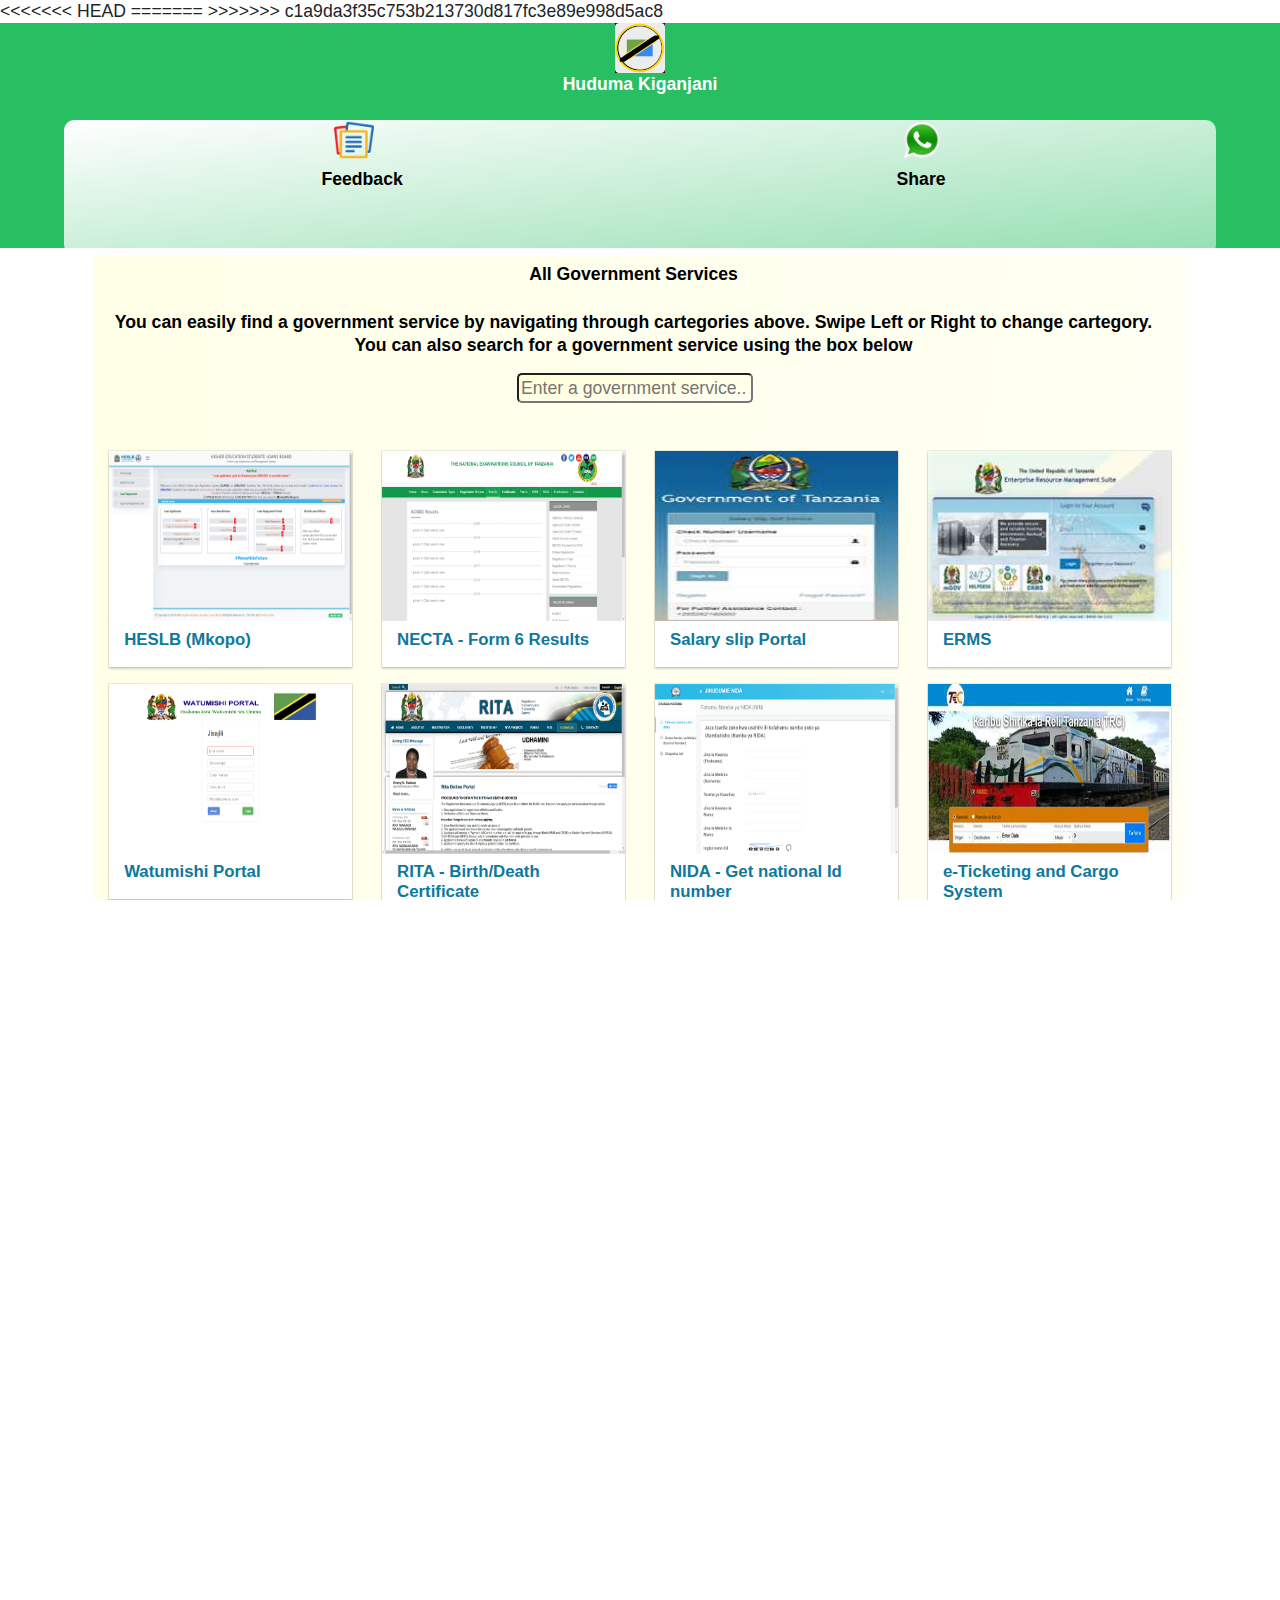
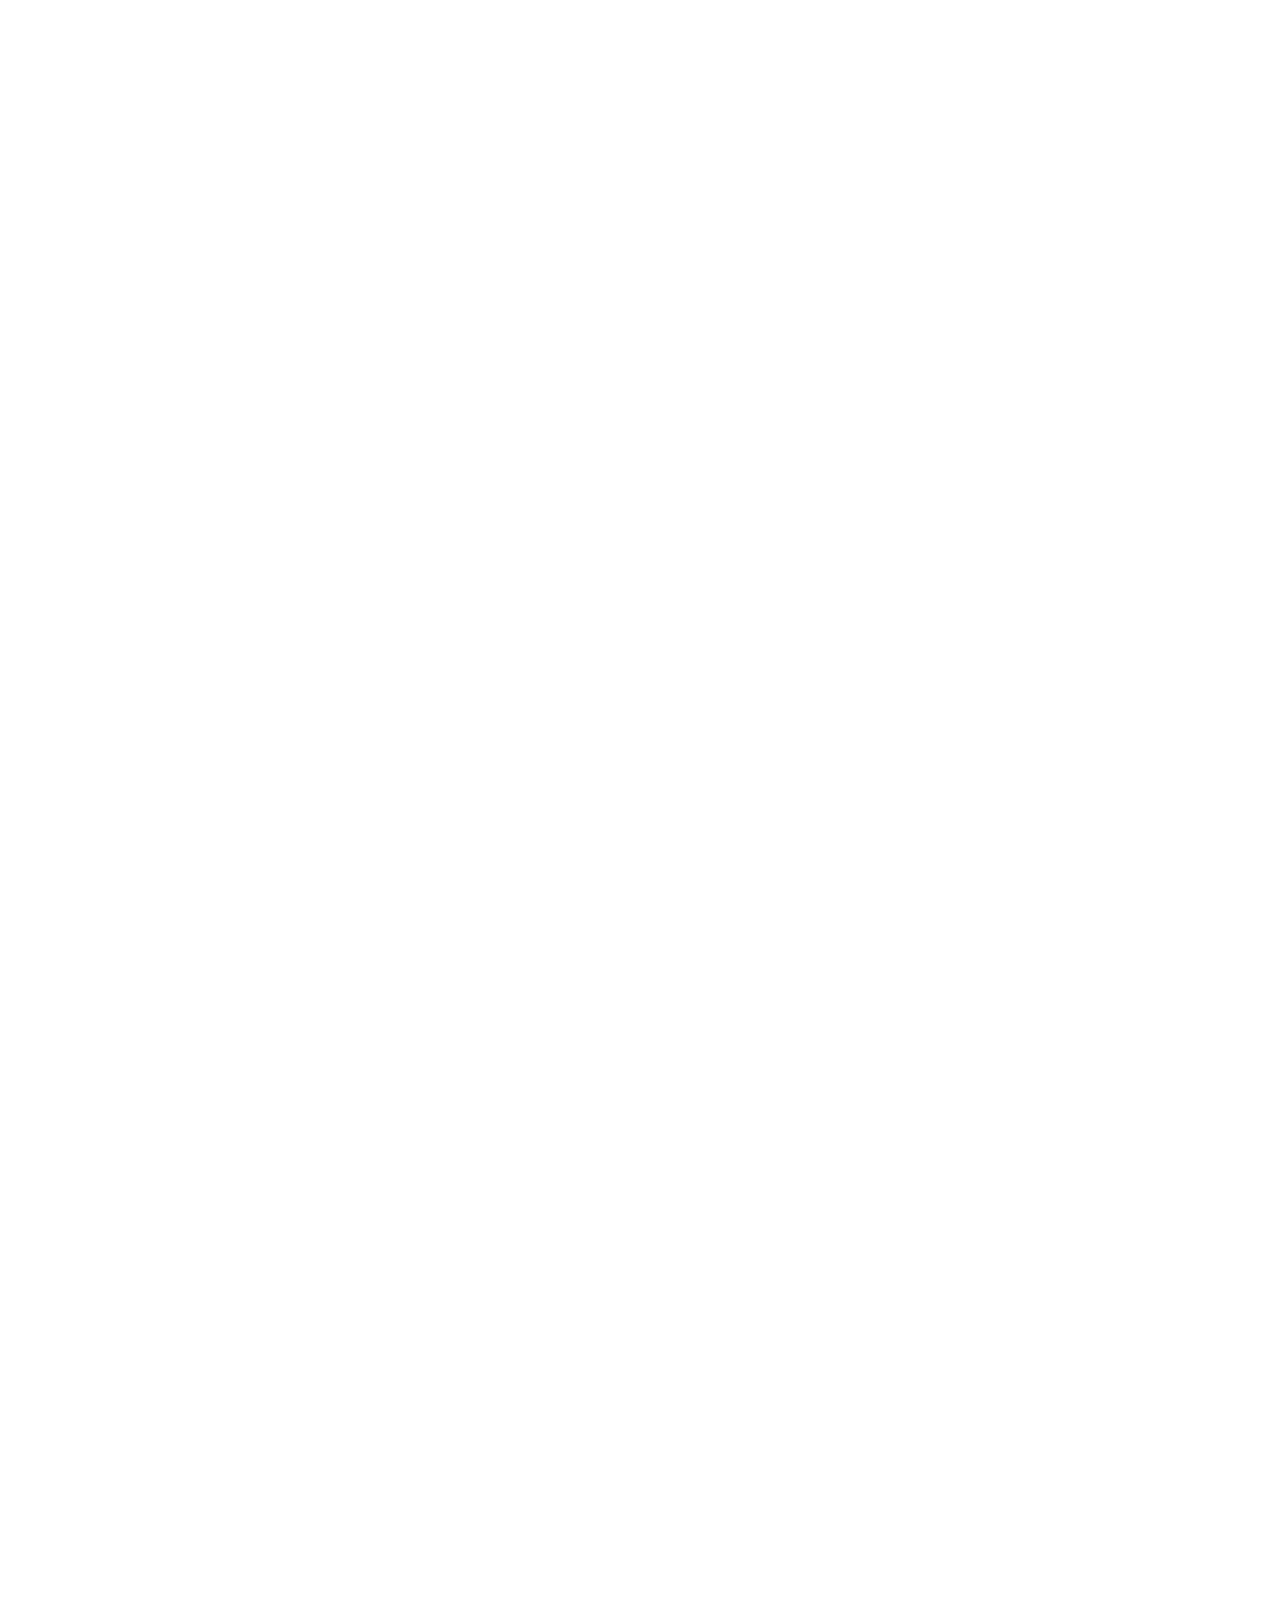
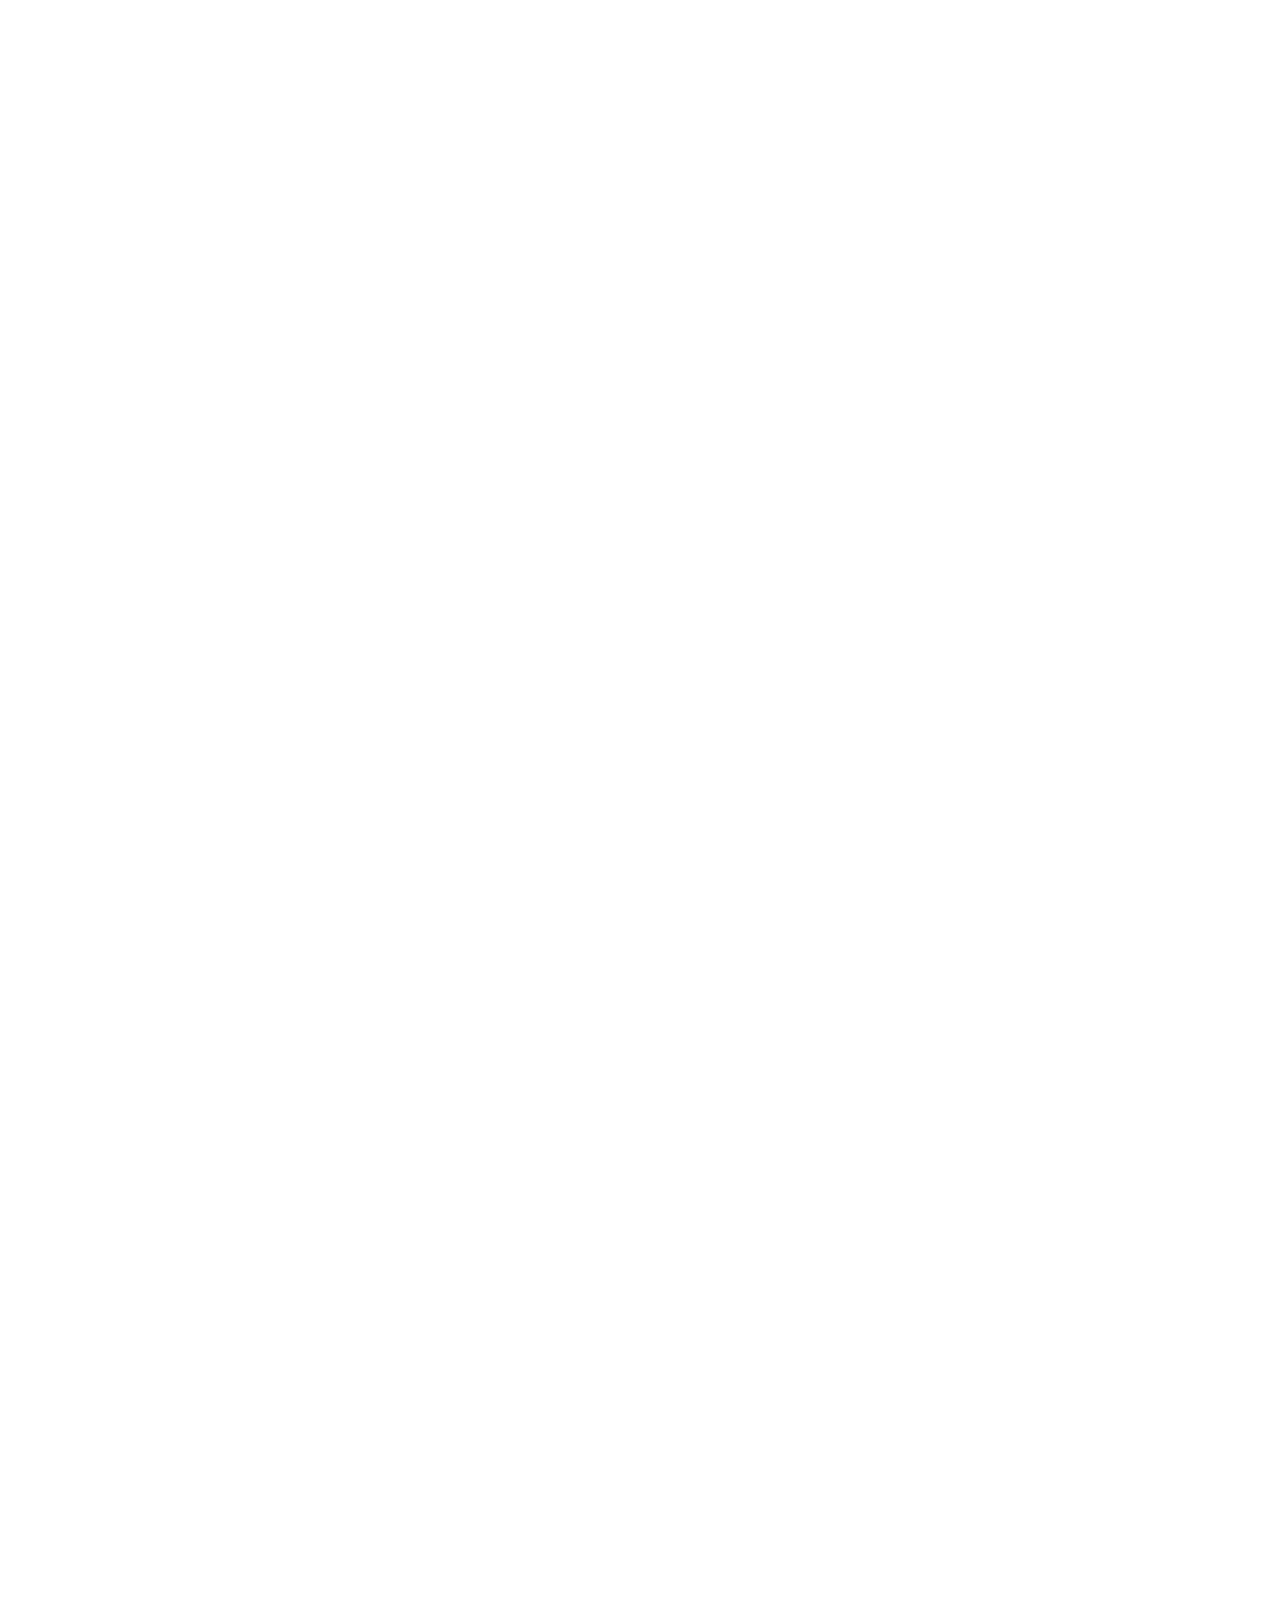
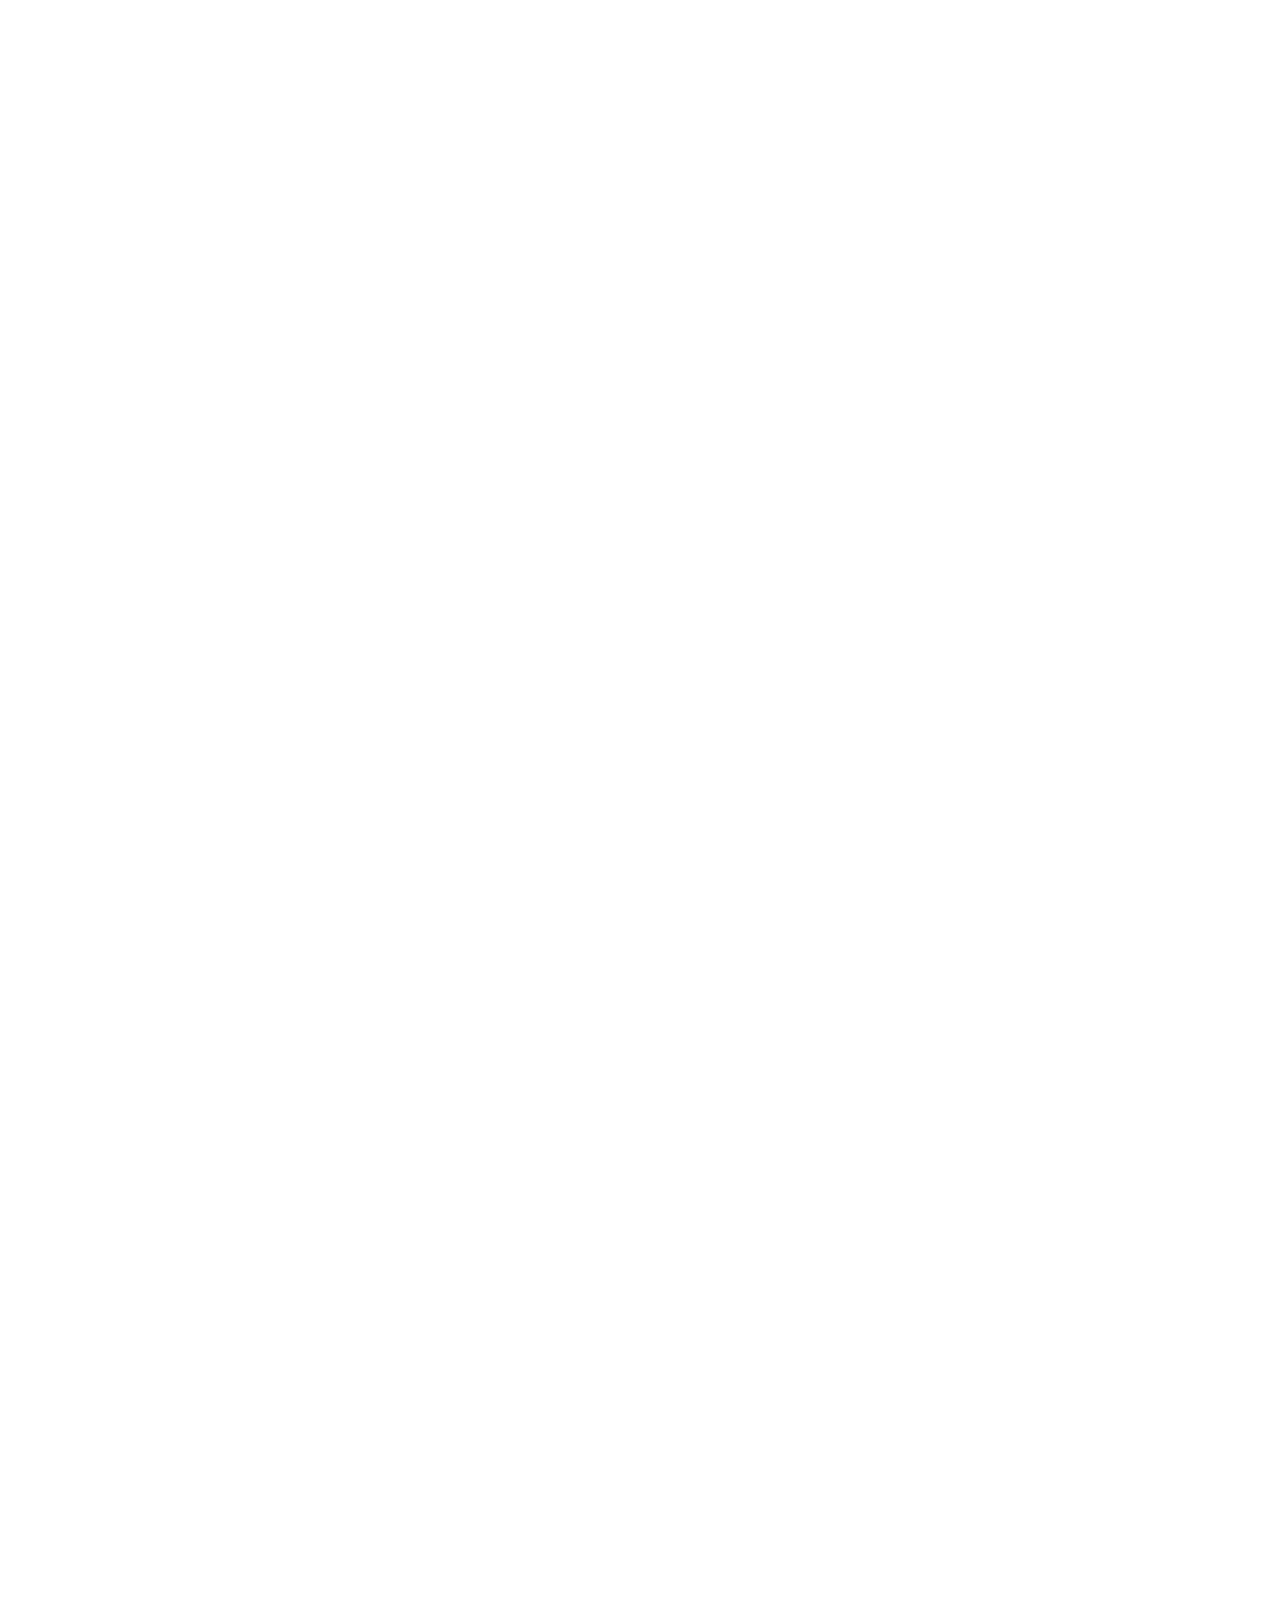
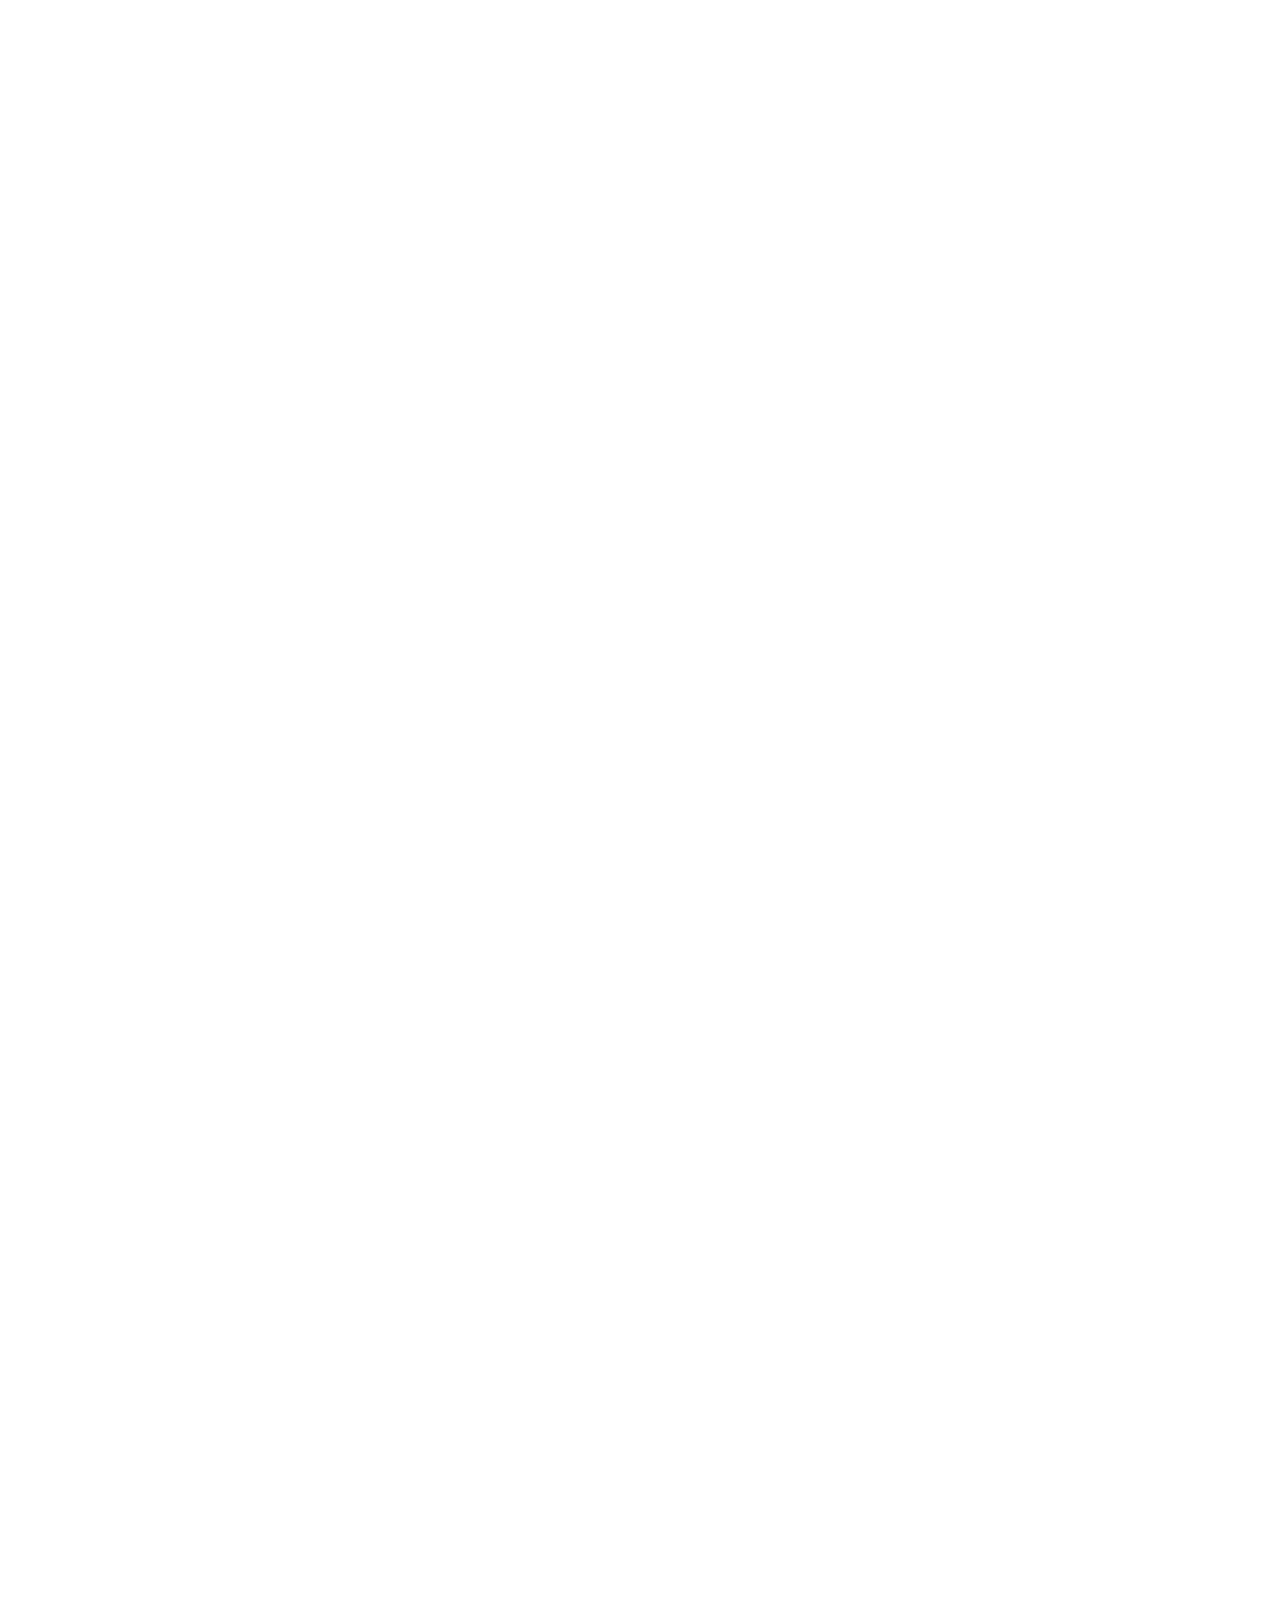
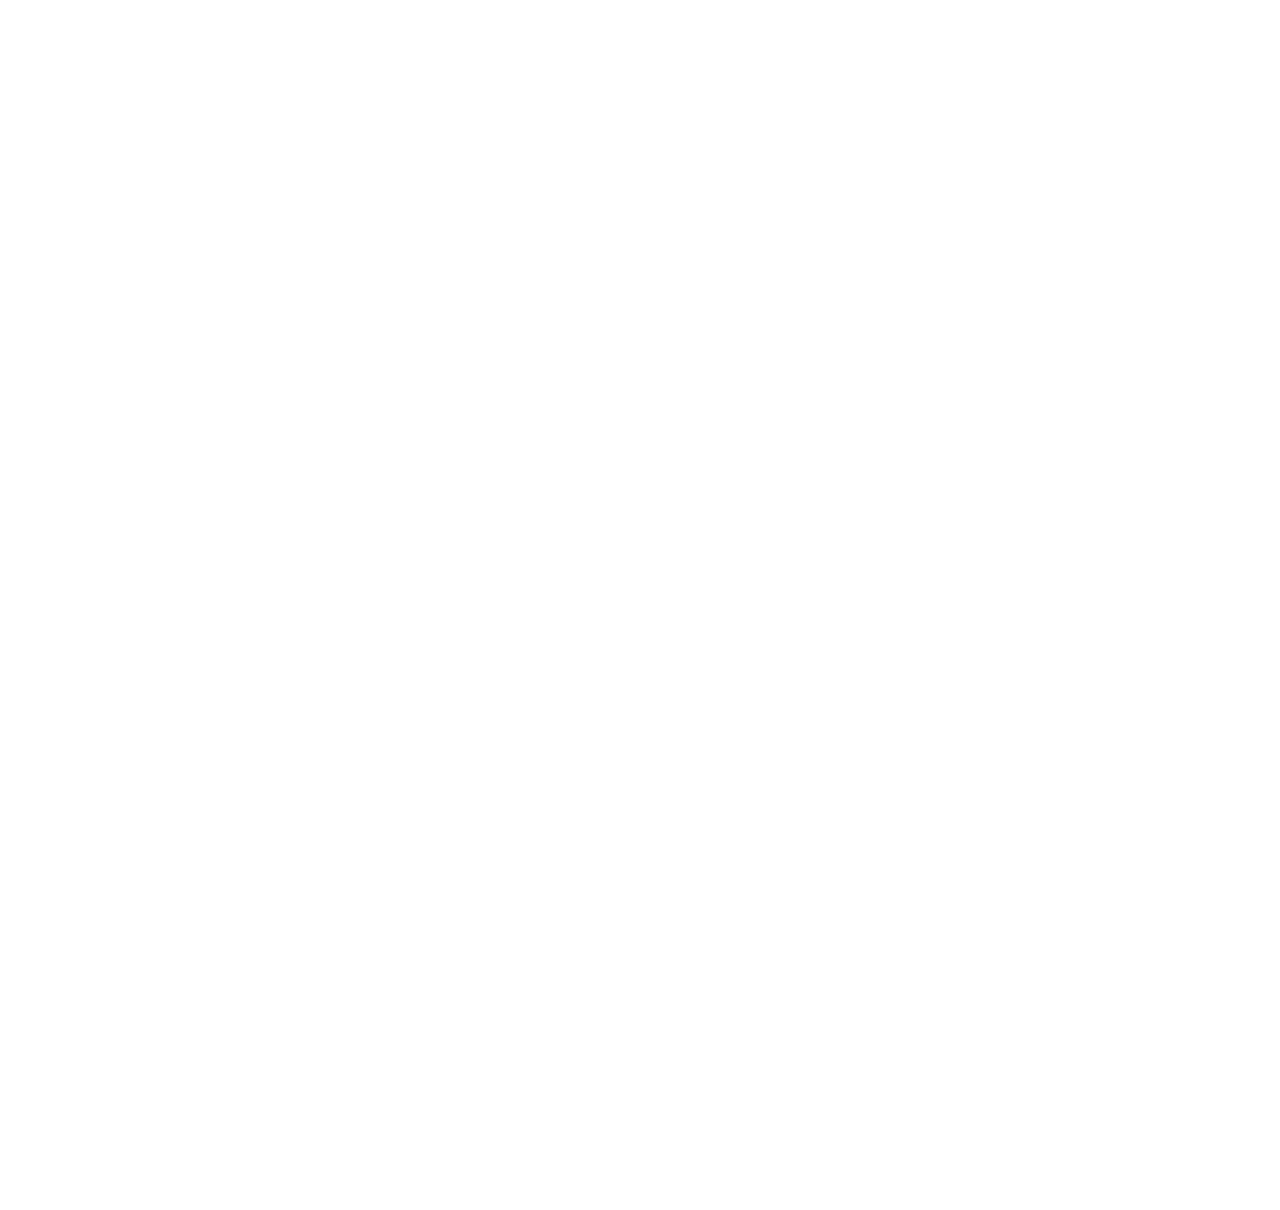
==== index.html @ c1eabaac "Update index.html" ====
<!DOCTYPE html>
<html lang="en">

<head>
<<<<<<< HEAD

=======
>>>>>>> c1a9da3f35c753b213730d817fc3e89e998d5ac8

<meta property="og:url"                content="https://snaville.github.io/Serikali-Kiganjani" />
<meta property="og:type"               content="app" />
<meta property="og:title"              content="Huduma Kiganjani" />
<meta property="og:description"        content="Mifumo ya serikali zaidi ya 130 ndani ya app moja!" />
<meta property="og:image"              content="https://snaville.github.io/Serikali-Kiganjani/assets/logo.png" />

    <meta charset="utf-8">
    <meta name="viewport" column="width=device-width, initial-scale=1, shrink-to-fit=no">
    <meta name="description" column="">
    <meta name="author" column="">
    <link rel="stylesheet" href="https://maxcdn.bootstrapcdn.com/bootstrap/3.3.6/css/bootstrap.min.css">

  </head>
    <link rel="stylesheet" href="./assets/carousel.min.css">

    <link rel="stylesheet" href="./assets/carousel.min.css">

    <link rel="stylesheet" href="./assets/master.min.css">
    <title>Huduma Kiganjani</title>


</head>

<body>
  
  
  <!-- 
  <div class="modal fade" id="myModal" role="dialog">
    <div class="modal-dialog">

      <div class="modal-content">
        <div class="modal-header">
          <button type="button" class="close" data-dismiss="modal">&times;</button>
        
        </div>
        <div class="modal-body">
          <p>Ndugu mtanzania, takwimu zinaonesha watanzania wengi bado hawafahamu kuwa wanaweza pata huduma za serikali kupitia simu zao na kuepusha misongamano isiyo ya lazma katika ofisi za serikali.<br>Kuwa mzalendo kwa kusambaza app hii kwa ndugu jamaa na marafiki kwa njia ya Whatsapp ili watanzania wote waweze kunufaika na huduma za serikali kupitia simu zao.<br></p>
        </div>
        <div class="modal-footer">
        <center> 

		<button type="button" class="btn btn-success" data-dismiss="modal" id="btnOK" onclick="window.location.href='whatsapp://send?text=Pata huduma za serikali zaidi ya 130+ kama vile Kupata cheti cha kuzaliwa, kupata namba ya nida, kutuma maombi ya mkopo wa elimnu ya juu, kutuma maombi ya chuo TCU, kutengeneza tin number, kuhakiki bima ya chombo chako cha moto, kutazama traffic fine, kutengeneza loss report pamoja na huduma nyingine nyingi!%0APakua sasa app ya *Huduma Kiganjani* uweze kufurahia huduma hizi bure:%0A%0Ahttps://play.google.com/store/apps/details?id=com.huduma.kiganjani %0A %0AZifuatazo ni baadhi tu ya huduma unazoweza kupata kupitia app ya Huduma Kiganjani: %0A=> Cheti cha kuzaliwa au kufa %0A=> Kuomba kazi serikalini %0A=> Kupata namba yako ya kitambulisho kupitia mtandao %0A=> Kuomba Visa, Passport au Resident Permit %0A=> Salary Slip Self Service %0A=> Sajili jina la Biashara, Kampuni, Kubadilisha Taarifa au Malipo BRELA %0A=> Kuomba bili ya maji kupitia mtandao %0A=> Kuomba kuunganishwiwa maji kupitia mtandao %0A=> Nacte registration for Private Candidate %0A=> Kulipoti mali iliopotea(Loss Report) %0A=> Kutazama traffic fine %0A=> Kutazama matokeo yote kuanzia darasa la nne, mpaka kidato cha sita pamoja na ualimu %0A=> Kureport gari/pikipiki/bajaj ilioibiwa %0A=> Pata bili yako ya umeme kupitia mtandao %0A=> Kutazama simu yako kama ni orijino kupitia imei namba %0A=> Uthibitishaji wa Bima ya Magari %0A=> TRA Used Motor Vehicle Valuation System %0A=> Online TIN registration %0A=> Kata tiketi ya treni kupitia mtandao %0AKuwa mzalendo, sambaza ujumbe huu kwa watanzania wote!%0A%0Ahttps://play.google.com/store/apps/details?id=com.huduma.kiganjani'">Endelea</button>
		
		-->

	
		</center>
        </div>
      </div>

    </div>
  </div>



<style>
    html, body {
        height:100%;
        background: white;
        
    }
   
    .green{
        background-color: #28bf62; 
        width: 100%;
        height: 25%;
    }  
    .mini-glass{
        background: white; 
        height: 15%; 
        width: 90%; 
        margin: 0 auto; 
        margin-top: -10%; 
        border-radius: 10px;
        background: linear-gradient(
            to right bottom,
            rgba(255,255,255,1.9), 
            rgba(255,255,255,0.5)
        );
        
    }    
    
    .container{
        
         display: flex;
  flex-direction: row;
  flex-grow: 1;
    }
    
    .koleza{
        
        font-weight: 700;
        font-family:sans-serif;
        color: black;
       text-align:center;
        display:block;
        margin-top: 8px;
        margin-left: -13px;

    }
    
       .koleza1{
        
        font-weight: 700;
        font-family:sans-serif;
        color: black;
       text-align:center;
        display:block;
        margin-top: 8px;
        margin-left: -5px;

    }
    
        .logo{
        
        font-weight: 700;
        font-family:sans-serif;
        color: white;
       text-align:center;
        display:block;

    }
     
    
  
    .page-content{
    background: white;
 background: linear-gradient(
            to right bottom,
            rgba(255,255,25,0.1), 
            rgba(255,255,255,0.3)
        );	  }
	
    .icons{
   display:flex;
   justify-content:center;
   flex-direction: column;
   flex-grow: 1;
        align-items: center
}
    .inner-icon{
    display:block;
   
}
    
    input{
           background: white;
 background: linear-gradient(
            to right bottom,
            rgba(255,255,25,0.1), 
            rgba(255,255,255,0.3)
        );	
        height: 30px;
        border-radius: 5px;
        color:black;
    }
    
    </style>



    <div class="green">
        <center><img src="./assets/lo.jpeg" width="50px"><p class="logo">Huduma Kiganjani</p></center>
    </div>
<div class="mini-glass">
    <div class="container">

        
    <div class="icons">
        <a href="mailto:hudumakiganjani@gmail.com">
    <img class="inner-icon" src="./assets/feedback.png" width="40px">
    <p class="koleza">Feedback</p>
        </a>
    </div>
    
    <div class="icons">
        <a href="whatsapp://send?text=Pata huduma za serikali zaidi ya 130+ kama vile Kupata cheti cha kuzaliwa, kupata namba ya nida, kutengeneza tin number, kuhakiki bima ya chombo chako cha moto, kutazama traffic fine pamoja na huduma nyingine nyingi!%0A
Pakua sasa app ya *Huduma Kiganjani* uweze kufurahia huduma hizi bure:%0A
https://play.google.com/store/apps/details?id=com.huduma.kiganjani  %0A %0A

Zifuatazo ni baadhi tu ya huduma unazoweza kupata kupitia app ya Huduma Kiganjani: %0A
=> Cheti cha kuzaliwa au kufa %0A
=> Kuomba kazi serikalini %0A
=> Kupata namba yako ya kitambulisho kupitia mtandao %0A
=> Kuomba Visa, Passport au Resident Permit %0A
=> Salary Slip Self Service %0A
=> Sajili jina la Biashara, Kampuni, Kubadilisha Taarifa au Malipo BRELA %0A
=> Kuomba bili ya maji kupitia mtandao %0A
=> Kuomba kuunganishwiwa maji kupitia mtandao %0A
=> Nacte registration for Private Candidate %0A
=> Kulipoti mali iliopotea(Loss Report) %0A
=> Kutazama traffic fine %0A
=> Kutazama matokeo yote kuanzia darasa la nne, mpaka kidato cha sita pamoja na ualimu %0A
=> Kureport gari/pikipiki/bajaj ilioibiwa %0A
=> Pata bili yako ya umeme kupitia mtandao %0A
=> Kutazama simu yako kama ni orijino kupitia imei namba %0A
=> Uthibitishaji wa Bima ya Magari %0A
=> TRA Used Motor Vehicle Valuation System %0A
=> Online TIN registration %0A
=> Kata tiketi ya treni kupitia mtandao %0A

Kuwa mzalendo, sambaza ujumbe huu kwa watanzania wote!" data-action="share/whatsapp/share">
    <img class="inner-icon" src="./assets/whatsapp.png" width="40px">
    <p class="koleza1">
        
        Share

        
        </p>
         </a>
    </div>
       
   </div>
    </div>  
  
    
  <div class="row">

  

    <!-- contents -->

<div class="col-12 px-0 bg-white">
    <div class="col-md-10 offset-md-1 col-xs-12 ">


        <div class="row">
          <div class="col-md-12 page-content">

            <div class="row px-xs-2">
              <div class="col-12">
                <p class="koleza">All Government Services</p>

              </div>
              <div class="col-12">
                <p class="koleza">You can easily find a government service by navigating through cartegories above. Swipe Left or Right to change cartegory.<br> You can also search for a government service using the box below</p>
              </div>
            </div>
<table align="center" width="20%">
  <tr>
    <td style="padding-right: 10px">
      <input type="text" id="Search" onkeyup="myFunction()" placeholder="Enter a government service.." title="Type in a name" >
    </td>
  </tr>
</table>
<br>
            <div class="col-12 px-0 mt-4 ">

                <div class="row px-xs-2">
                                    



                  <div class="col-lg-3 col-sm-3 col-xs-custom-6 mb-3 filter system">
                    <a href="https://olas.heslb.go.tz/index.php/olas/Olas/" target="_blank">
                        </a><div class="card card-event"><a href="https://olas.heslb.go.tz/index.php/olas/Olas/" target="_blank">

                          <div class="slide-event-image h-170">
                            <img src="./assets/loan.png" alt="https://olas.heslb.go.tz/index.php/olas/Olas/" class="h-100">
                          </div>
                          </a><div class="col-12 text-dark mb-2"><a href="https://olas.heslb.go.tz/index.php/olas/Olas/" target="_blank">
                            <h6 class="text-bold pt-2">HESLB (Mkopo)</h6>
                            </a>

                          </div>
                        </div>
                    </div>



                    <div class="col-lg-3 col-sm-3 col-xs-custom-6 mb-3 filter system">
                      <a href="https://necta.go.tz/acsee_results" target="_blank">
                          </a><div class="card card-event"><a href="https://necta.go.tz/acsee_results" target="_blank">

                            <div class="slide-event-image h-170">
                              <img src="./assets/fsita.png" alt="https://necta.go.tz/acsee_results" class="h-100">
                            </div>
                            </a><div class="col-12 text-dark mb-2"><a href="https://necta.go.tz/acsee_results" target="_blank">
                              <h6 class="text-bold pt-2">NECTA - Form 6 Results </h6>
                              </a>

                            </div>
                          </div>
                      
                    </div>
					


                       <div class="col-lg-3 col-sm-3 col-xs-custom-6 mb-3 filter system">
                      <a href="https://salaryslip.mof.go.tz/" target="_blank">
                          </a><div class="card card-event"><a href="https://salaryslip.mof.go.tz/" target="_blank">

                            <div class="slide-event-image h-170">
                              <img src="./assets/15828223062551b9c3af19c82577068cb36126f373.jpeg" alt="https://salaryslip.mof.go.tz/" class="h-100">
                            </div>
                            </a><div class="col-12 text-dark mb-2"><a href="https://salaryslip.mof.go.tz/" target="_blank">
                              <h6 class="text-bold pt-2">Salary slip Portal</h6>
                              </a>

                            </div>
                          </div>
                      
                    </div>
                    
                                      <div class="col-lg-3 col-sm-3 col-xs-custom-6 mb-3 filter system">
                      <a href="http://erms.ega.go.tz/" target="_blank">
                          </a><div class="card card-event"><a href="http://erms.ega.go.tz/" target="_blank">

                            <div class="slide-event-image h-170">
                              <img src="./assets/158282275697505f80c96205f99f47ab945443c13e.jpeg" alt="http://erms.ega.go.tz/" class="h-100">
                            </div>
                            </a><div class="col-12 text-dark mb-2"><a href="http://erms.ega.go.tz/" target="_blank">
                              <h6 class="text-bold pt-2">ERMS</h6>
                              </a>


                            </div>
                          </div>
                      
                    </div>
                    
                    <div class="col-lg-3 col-sm-3 col-xs-custom-6 mb-3 filter system">
                      <a href="http://watumishiportal.utumishi.go.tz/signup.php" target="_blank">
                          </a><div class="card card-event"><a href="http://watumishiportal.utumishi.go.tz/signup.php" target="_blank">

                            <div class="slide-event-image h-170">
                              <img src="./assets/watumishi.png" alt="http://watumishiportal.utumishi.go.tz/signup.php" class="h-100">
                            </div>
                            </a><div class="col-12 text-dark mb-2"><a href="http://watumishiportal.utumishi.go.tz/signup.php" target="_blank">
                              <h6 class="text-bold pt-2">Watumishi Portal </h6>
                              </a>

                            </div>
                          </div>
                      
                    </div>
					
                    
                                      <div class="col-lg-3 col-sm-3 col-xs-custom-6 mb-3 filter system">
                      <a href="http://mportal.ega.go.tz/#" target="_blank">
                          </a><div class="card card-event"><a href="https://www.rita.go.tz/page.php?lang=en&pg=655" target="_blank">

                            <div class="slide-event-image h-170">
                              <img src="./assets/rita.png" alt="https://www.rita.go.tz/page.php?lang=en&pg=655" class="h-100">
                            </div>
                            </a><div class="col-12 text-dark mb-2"><a href="https://www.rita.go.tz/page.php?lang=en&pg=655" target="_blank">
                              <h6 class="text-bold pt-2">RITA - Birth/Death Certificate</h6>
                              </a>

                            </div>
                          </div>
                      
                    </div>
                   
                                       <div class="col-lg-3 col-sm-3 col-xs-custom-6 mb-3 filter system">
                      <a href="http://mportal.ega.go.tz/" target="_blank">
                          </a><div class="card card-event"><a href="https://services.nida.go.tz/nidportal/get_nin.aspx" target="_blank">

                            <div class="slide-event-image h-170">
                              <img src="./assets/nida.png" alt="https://services.nida.go.tz/nidportal/get_nin.aspx" class="h-100">
                            </div>
                            </a><div class="col-12 text-dark mb-2"><a href="https://services.nida.go.tz/nidportal/get_nin.aspx" target="_blank">
                              <h6 class="text-bold pt-2">NIDA - Get national Id number</h6>
                              </a>

                            </div>
                          </div>
                      
                    </div>
                    
                                       <div class="col-lg-3 col-sm-3 col-xs-custom-6 mb-3 filter system">
                      <a href="http://booking.trc.co.tz/" target="_blank">
                          </a><div class="card card-event"><a href="http://booking.trc.co.tz/" target="_blank">

                            <div class="slide-event-image h-170">
                              <img src="./assets/1582824006cab3d64856ed112ab1dafc9ae594a003.jpeg" alt="http://booking.trc.co.tz/" class="h-100">
                            </div>
                            </a><div class="col-12 text-dark mb-2"><a href="http://booking.trc.co.tz/" target="_blank">
                              <h6 class="text-bold pt-2">e-Ticketing and Cargo System</h6>
                              </a>

                            </div>
                          </div>
                      
                    </div>
                    
                                       <div class="col-lg-3 col-sm-3 col-xs-custom-6 mb-3 filter system">
                      <a href="http://kiswahili.bakita.go.tz/" target="_blank">
                          </a><div class="card card-event"><a href="http://kiswahili.bakita.go.tz/" target="_blank">

                            <div class="slide-event-image h-170">
                              <img src="./assets/15828239597c3f1080886a584975f168fc62f88e65.jpeg" alt="http://kiswahili.bakita.go.tz/" class="h-100">
                            </div>
                            </a><div class="col-12 text-dark mb-2"><a href="http://kiswahili.bakita.go.tz/" target="_blank">
                              <h6 class="text-bold pt-2">Experts Database Registration System</h6>
                              </a>

                            </div>
                          </div>
                      
                    </div>
                    
                    <div class="col-lg-3 col-sm-3 col-xs-custom-6 mb-3 filter system">
                      <a href="https://ors.brela.go.tz/ors/start?returnUrl=%2fbrela%2fprod%2fors" target="_blank">
                          </a><div class="card card-event"><a href="https://ors.brela.go.tz/ors/start?returnUrl=%2fbrela%2fprod%2fors" target="_blank">

                            <div class="slide-event-image h-170">
                              <img src="./assets/brela.png" alt="https://ors.brela.go.tz/ors/start?returnUrl=%2fbrela%2fprod%2fors" class="h-100">
                            </div>
                            </a><div class="col-12 text-dark mb-2"><a href="https://ors.brela.go.tz/ors/start?returnUrl=%2fbrela%2fprod%2fors" target="_blank">
                              <h6 class="text-bold pt-2">BRELA - Business name/Company Registration, Payments etc.</h6>
                              </a>

                            </div>
                          </div>
                      
                    </div>
                    
                    
                                       <div class="col-lg-3 col-sm-3 col-xs-custom-6 mb-3 filter system">
                      <a href="http://portal.ajira.go.tz/" target="_blank">
                          </a><div class="card card-event"><a href="http://portal.ajira.go.tz/" target="_blank">

                            <div class="slide-event-image h-170">
                              <img src="./assets/158282391738171e79f5161f6e7c1087965e9474f0.jpeg" alt="http://portal.ajira.go.tz/" class="h-100">
                            </div>
                            </a><div class="col-12 text-dark mb-2"><a href="http://portal.ajira.go.tz/" target="_blank">
                              <h6 class="text-bold pt-2">Ajira Portal</h6>
                              </a>

                            </div>
                          </div>
                      
                    </div>
                   
                                       <div class="col-lg-3 col-sm-3 col-xs-custom-6 mb-3 filter system">
                      <a href="https://ots.tra.go.tz/" target="_blank">
                          </a><div class="card card-event"><a href="https://ots.tra.go.tz/" target="_blank">

                            <div class="slide-event-image h-170">
                              <img src="./assets/1582823854d52121279ed80182aaa7deb620f27b53.jpeg" alt="https://ots.tra.go.tz/" class="h-100">
                            </div>
                            </a><div class="col-12 text-dark mb-2"><a href="https://ots.tra.go.tz/" target="_blank">
                              <h6 class="text-bold pt-2">TRA - Individual Online Tin Application</h6>
                              </a>

                            </div>
                          </div>
                      
                    </div>
                   
                                       <div class="col-lg-3 col-sm-3 col-xs-custom-6 mb-3 filter system">
                      <a href="https://gateway.tra.go.tz/FMIS/Login.aspx?ReturnUrl=%2ffmis" target="_blank">
                          </a><div class="card card-event"><a href="https://gateway.tra.go.tz/FMIS/Login.aspx?ReturnUrl=%2ffmis" target="_blank">

                            <div class="slide-event-image h-170">
                              <img src="./assets/1582823809fda4b19a0917c2e0668fde4af642cd69.jpeg" alt="https://gateway.tra.go.tz/FMIS/Login.aspx?ReturnUrl=%2ffmis" class="h-100">
                            </div>
                            </a><div class="col-12 text-dark mb-2"><a href="https://gateway.tra.go.tz/FMIS/Login.aspx?ReturnUrl=%2ffmis" target="_blank">
                              <h6 class="text-bold pt-2">Register Artist Products</h6>
                              </a>

                            </div>
                          </div>
                      
                    </div>
                   
                                       <div class="col-lg-3 col-sm-3 col-xs-custom-6 mb-3 filter system">
                      <a href="https://eservices.immigration.go.tz/" target="_blank">
                          </a><div class="card card-event"><a href="https://eservices.immigration.go.tz/" target="_blank">

                            <div class="slide-event-image h-170">
                              <img src="./assets/1582823613b0b4a40fd31b8dd0a78b0e92c284476a.jpeg" alt="https://eservices.immigration.go.tz/" class="h-100">
                            </div>
                            </a><div class="col-12 text-dark mb-2"><a href="https://eservices.immigration.go.tz/" target="_blank">
                              <h6 class="text-bold pt-2">E-Immigration - Visa, Passport, Pass Application and Resident Permit</h6>
                              </a>

                            </div>
                          </div>
                      
                    </div>
                    
              <div class="col-lg-3 col-sm-3 col-xs-custom-6 mb-3 filter system">
                      <a href="https://www.dawasa.go.tz/en/online_services/bill_registration" target="_blank">
                          </a><div class="card card-event"><a href="https://www.dawasa.go.tz/en/online_services/bill_registration" target="_blank">

                            <div class="slide-event-image h-170">
                              <img src="./assets/onlinebill.png" alt="https://www.dawasa.go.tz/en/online_services/bill_registration" class="h-100">
                            </div>
                            </a><div class="col-12 text-dark mb-2"><a href="https://www.dawasa.go.tz/en/online_services/bill_registration" target="_blank">
                              <h6 class="text-bold pt-2">Request water  bill </h6>
                              </a>

                            </div>
                          </div>
                      
                    </div>
					
					<div class="col-lg-3 col-sm-3 col-xs-custom-6 mb-3 filter system">
                      <a href="https://www.dawasa.go.tz/en/online_services/new_water_connection" target="_blank">
                          </a><div class="card card-event"><a href="https://www.dawasa.go.tz/en/online_services/new_water_connection" target="_blank">

                            <div class="slide-event-image h-170">
                              <img src="./assets/connection.png" alt="https://www.dawasa.go.tz/en/online_services/new_water_connection" class="h-100">
                            </div>
                            </a><div class="col-12 text-dark mb-2"><a href="https://www.dawasa.go.tz/en/online_services/new_water_connection" target="_blank">
                              <h6 class="text-bold pt-2">Request new water connection </h6>
                              </a>

                            </div>
                          </div>
                      
                    </div>
                    
                    <div class="col-lg-3 col-sm-3 col-xs-custom-6 mb-3 filter system">
                      <a href="https://lormis.tpf.go.tz/" target="_blank">
                          </a><div class="card card-event"><a href="https://lormis.tpf.go.tz/" target="_blank">

                            <div class="slide-event-image h-170">
                              <img src="./assets/loss.png" alt="https://lormis.tpf.go.tz/" class="h-100">
                            </div>
                            </a><div class="col-12 text-dark mb-2"><a href="https://lormis.tpf.go.tz/" target="_blank">
                              <h6 class="text-bold pt-2">Police - Loss Report</h6>
                              </a>

                            </div>
                          </div>
                      
                    </div>
					
					<div class="col-lg-3 col-sm-3 col-xs-custom-6 mb-3 filter system">
                      <a href="https://tms.tpf.go.tz/" target="_blank">
                          </a><div class="card card-event"><a href="https://tms.tpf.go.tz/" target="_blank">

                            <div class="slide-event-image h-170">
                              <img src="./assets/fine.png" alt="https://tms.tpf.go.tz/" class="h-100">
                            </div>
                            </a><div class="col-12 text-dark mb-2"><a href="https://tms.tpf.go.tz/" target="_blank">
                              <h6 class="text-bold pt-2">Police - Check Traffic Fine </h6>
                              </a>

                            </div>
                          </div>
                      
                    </div>
					
					<div class="col-lg-3 col-sm-3 col-xs-custom-6 mb-3 filter system">
                      <a href="https://www.polisi.go.tz/stolen-vehicle/" target="_blank">
                          </a><div class="card card-event"><a href="https://www.polisi.go.tz/stolen-vehicle/" target="_blank">

                            <div class="slide-event-image h-170">
                              <img src="./assets/stolen.png" alt="https://www.polisi.go.tz/stolen-vehicle/" class="h-100">
                            </div>
                            </a><div class="col-12 text-dark mb-2"><a href="https://www.polisi.go.tz/stolen-vehicle/" target="_blank">
                              <h6 class="text-bold pt-2">Police -  Report Stolen Vehicle </h6>
                              </a>

                            </div>
                          </div>
                      
                    </div>
					<div class="col-lg-3 col-sm-3 col-xs-custom-6 mb-3 filter system">
                      <a href="https://www.tcra.go.tz/api/imei-code-verification" target="_blank">
                          </a><div class="card card-event"><a href="https://www.tcra.go.tz/api/imei-code-verification" target="_blank">

                            <div class="slide-event-image h-170">
                              <img src="./assets/imei.png" alt="https://www.tcra.go.tz/api/imei-code-verification" class="h-100">
                            </div>
                            </a><div class="col-12 text-dark mb-2"><a href="https://www.tcra.go.tz/api/imei-code-verification" target="_blank">
                              <h6 class="text-bold pt-2">TCRA - Imei Code Verification </h6>
                              </a>

                            </div>
                          </div>
                      
                    </div>
					
                    <div class="col-lg-3 col-sm-3 col-xs-custom-6 mb-3 filter system">
                      <a href="https://tiramis.tira.go.tz/#/" target="_blank">
                          </a><div class="card card-event"><a href="https://tiramis.tira.go.tz/#/" target="_blank">

                            <div class="slide-event-image h-170">
                              <img src="./assets/tira.png" alt="https://tiramis.tira.go.tz/#/" class="h-100">
                            </div>
                            </a><div class="col-12 text-dark mb-2"><a href="https://tiramis.tira.go.tz/#/" target="_blank">
                              <h6 class="text-bold pt-2">TIRA - Motor Vehicle Insurance Cover Validation </h6>
                              </a>

                            </div>
                          </div>
                      
                    </div>
					
                    
                                       <div class="col-lg-3 col-sm-3 col-xs-custom-6 mb-3 filter system">
                      <a href="https://prms.tra.go.tz/" target="_blank">
                          </a><div class="card card-event"><a href="https://prms.tra.go.tz/" target="_blank">

                            <div class="slide-event-image h-170">
                              <img src="./assets/1582823404b9abad70ff471058545df12266419f4a.jpeg" alt="https://prms.tra.go.tz/" class="h-100">
                            </div>
                            </a><div class="col-12 text-dark mb-2"><a href="https://prms.tra.go.tz/" target="_blank">
                              <h6 class="text-bold pt-2">Property management</h6>
                              </a>

                            </div>
                          </div>
                      
                    </div>
                    
                                       
                   
                                       <div class="col-lg-3 col-sm-3 col-xs-custom-6 mb-3 filter system">
                      <a href="https://gateway.tra.go.tz/umvvs/" target="_blank">
                          </a><div class="card card-event"><a href="https://gateway.tra.go.tz/umvvs/" target="_blank">

                            <div class="slide-event-image h-170">
                              <img src="./assets/1582823286d96e91bf26883c4aee0748a6bdf1554a.jpeg" alt="https://gateway.tra.go.tz/umvvs/" class="h-100">
                            </div>
                            </a><div class="col-12 text-dark mb-2"><a href="https://gateway.tra.go.tz/umvvs/" target="_blank">
                              <h6 class="text-bold pt-2">Used vehicle valuation system</h6>
                              </a>

                            </div>
                          </div>
                      
                    </div>
                   
                                       <div class="col-lg-3 col-sm-3 col-xs-custom-6 mb-3 filter system">
                      <a href="http://www.nhc.co.tz/en/tenant-purchasetp" target="_blank">
                          </a><div class="card card-event"><a href="http://www.nhc.co.tz/en/tenant-purchasetp" target="_blank">

                            <div class="slide-event-image h-170">
                              <img src="./assets/1583212340a5f7fcd96cc7261e7445d59b2577ac5b.jpeg" alt="http://www.nhc.co.tz/en/tenant-purchasetp" class="h-100">
                            </div>
                            </a><div class="col-12 text-dark mb-2"><a href="http://www.nhc.co.tz/en/tenant-purchasetp" target="_blank">
                              <h6 class="text-bold pt-2">Tenant management</h6>
                              </a>

                            </div>
                          </div>
                      
                    </div>
                   
                                       <div class="col-lg-3 col-sm-3 col-xs-custom-6 mb-3 filter system">
                      <a href="https://lois.ewura.go.tz/" target="_blank">
                          </a><div class="card card-event"><a href="https://lois.ewura.go.tz/" target="_blank">

                            <div class="slide-event-image h-170">
                              <img src="./assets/158282301886e7763d6b56b07c7de3a5b47410334d.jpeg" alt="https://lois.ewura.go.tz/" class="h-100">
                            </div>
                            </a><div class="col-12 text-dark mb-2"><a href="https://lois.ewura.go.tz/" target="_blank">
                              <h6 class="text-bold pt-2">Water and Energy licensing and tariff</h6>
                              </a>

                            </div>
                          </div>
                      
                    </div>
                   
                       <div class="col-lg-3 col-sm-3 col-xs-custom-6 mb-3 filter system">
                      <a href="https://ors.brela.go.tz/ors" target="_blank">
                          </a><div class="card card-event"><a href="https://ors.brela.go.tz/ors" target="_blank">

                            <div class="slide-event-image h-170">
                              <img src="./assets/1582822115a4570bc693b6d448535807a56e185334.jpeg" alt="https://ors.brela.go.tz/ors" class="h-100">
                            </div>
                            </a><div class="col-12 text-dark mb-2"><a href="https://ors.brela.go.tz/ors" target="_blank">
                              <h6 class="text-bold pt-2">Brela Online Registration System</h6>
                              </a>


                            </div>
                          </div>
                      
                    </div>
                    
                                       <div class="col-lg-3 col-sm-3 col-xs-custom-6 mb-3 filter system">
                      <a href="https://customs.tra.go.tz/" target="_blank">
                          </a><div class="card card-event"><a href="https://customs.tra.go.tz/" target="_blank">

                            <div class="slide-event-image h-170">
                              <img src="./assets/158282206620b4ca60170d2947c129b05f96c5f858.jpeg" alt="https://customs.tra.go.tz/" class="h-100">
                            </div>
                            </a><div class="col-12 text-dark mb-2"><a href="https://customs.tra.go.tz/" target="_blank">
                              <h6 class="text-bold pt-2">TANCIS</h6>
                              </a>

                            </div>
                          </div>
                      
                    </div>
                   
                                       <div class="col-lg-3 col-sm-3 col-xs-custom-6 mb-3 filter system">
                      <a href="https://ots.tra.go.tz/" target="_blank">
                          </a><div class="card card-event"><a href="https://ots.tra.go.tz/" target="_blank">

                            <div class="slide-event-image h-170">
                              <img src="./assets/1582821912d52121279ed80182aaa7deb620f27b53.jpeg" alt="https://ots.tra.go.tz/" class="h-100">
                            </div>
                            </a><div class="col-12 text-dark mb-2"><a href="https://ots.tra.go.tz/" target="_blank">
                              <h6 class="text-bold pt-2">Online TIN Application</h6>
                              </a>

                            </div>
                          </div>
                      
                    </div>
                    
                                       <div class="col-lg-3 col-sm-3 col-xs-custom-6 mb-3 filter system">
                      <a href="https://gateway.tra.go.tz/efdmsportal/" target="_blank">
                          </a><div class="card card-event"><a href="https://gateway.tra.go.tz/efdmsportal/" target="_blank">

                            <div class="slide-event-image h-170">
                              <img src="./assets/1582821540809df96e9726c1c40f8b9983b224ea7a.jpeg" alt="https://gateway.tra.go.tz/efdmsportal/" class="h-100">
                            </div>
                            </a><div class="col-12 text-dark mb-2"><a href="https://gateway.tra.go.tz/efdmsportal/" target="_blank">
                              <h6 class="text-bold pt-2">Fiscal device management</h6>
                              </a>

                            </div>
                          </div>
                      
                    </div>
                   
                                       <div class="col-lg-3 col-sm-3 col-xs-custom-6 mb-3 filter system">
                      <a href="https://oas.tbs.go.tz/" target="_blank">
                          </a><div class="card card-event"><a href="https://oas.tbs.go.tz/" target="_blank">

                            <div class="slide-event-image h-170">
                              <img src="./assets/1582820528fb02ab78929f84ea6d3436f9b36dc843.jpeg" alt="https://oas.tbs.go.tz/" class="h-100">
                            </div>
                            </a><div class="col-12 text-dark mb-2"><a href="https://oas.tbs.go.tz/" target="_blank">
                              <h6 class="text-bold pt-2">Importation/ exportation Inspection management</h6>
                              </a>

                            </div>
                          </div>
                      
                    </div>
                  
                                       <div class="col-lg-3 col-sm-3 col-xs-custom-6 mb-3 filter system">
                      <a href="http://154.118.230.84:8090/" target="_blank">
                          </a><div class="card card-event"><a href="http://154.118.230.84:8090/" target="_blank">

                            <div class="slide-event-image h-170">
                              <img src="./assets/158282142689acad8847503b81e6e4ee9bffbb6145.jpeg" alt="http://154.118.230.84:8090/" class="h-100">
                            </div>
                            </a><div class="col-12 text-dark mb-2"><a href="http://154.118.230.84:8090/" target="_blank">
                              <h6 class="text-bold pt-2">Fisheries Management System</h6>
                              </a>

                            </div>
                          </div>
                      
                    </div>
                    
                                       <div class="col-lg-3 col-sm-3 col-xs-custom-6 mb-3 filter system">
                      <a href="https://tva.wcea.education/" target="_blank">
                          </a><div class="card card-event"><a href="https://tva.wcea.education/" target="_blank">

                            <div class="slide-event-image h-170">
                              <img src="./assets/158282129927ff8a8c1817441a432fdd7694251c18.jpeg" alt="https://tva.wcea.education/" class="h-100">
                            </div>
                            </a><div class="col-12 text-dark mb-2"><a href="https://tva.wcea.education/" target="_blank">
                              <h6 class="text-bold pt-2">Tanzania Veterinary Association Education Portal</h6>
                              </a>

                            </div>
                          </div>
                      
                    </div>
                    
                                       <div class="col-lg-3 col-sm-3 col-xs-custom-6 mb-3 filter system">
                      <a href="http://154.118.230.85/prawns/" target="_blank">
                          </a><div class="card card-event"><a href="http://154.118.230.85/prawns/" target="_blank">

                            <div class="slide-event-image h-170">
                              <img src="./assets/15828212658041c9ba1ceeca340101bdd7ac72b457.jpeg" alt="http://154.118.230.85/prawns/" class="h-100">
                            </div>
                            </a><div class="col-12 text-dark mb-2"><a href="http://154.118.230.85/prawns/" target="_blank">
                              <h6 class="text-bold pt-2">Prawns Database System</h6>
                              </a>

                            </div>
                          </div>
                      
                    </div>
                   
                                       <div class="col-lg-3 col-sm-3 col-xs-custom-6 mb-3 filter system">
                      <a href="http://154.118.230.85/casvictoria/public/" target="_blank">
                          </a><div class="card card-event"><a href="http://154.118.230.85/casvictoria/public/" target="_blank">

                            <div class="slide-event-image h-170">
                              <img src="./assets/1582821107c8850e89648fd8ea7bf7d1c2dad1cece.jpeg" alt="http://154.118.230.85/casvictoria/public/" class="h-100">
                            </div>
                            </a><div class="col-12 text-dark mb-2"><a href="http://154.118.230.85/casvictoria/public/" target="_blank">
                              <h6 class="text-bold pt-2">CAS Lake Victoria</h6>
                              </a>

                            </div>
                          </div>
                      
                    </div>
                    
                                       <div class="col-lg-3 col-sm-3 col-xs-custom-6 mb-3 filter system">
                      <a href="https://epermit.mow.go.tz/" target="_blank">
                          </a><div class="card card-event"><a href="https://epermit.mow.go.tz/" target="_blank">

                            <div class="slide-event-image h-170">
                              <img src="./assets/15828211422eb1df56e2d65e1a4076d74406282661.jpeg" alt="https://epermit.mow.go.tz/" class="h-100">
                            </div>
                            </a><div class="col-12 text-dark mb-2"><a href="https://epermit.mow.go.tz/" target="_blank">
                              <h6 class="text-bold pt-2">Special Load Permit System</h6>
                              </a>

                            </div>
                          </div>
                      
                    </div>
                    
                                       <div class="col-lg-3 col-sm-3 col-xs-custom-6 mb-3 filter system">
                      <a href="https://portal.gcla.go.tz/app" target="_blank">
                          </a><div class="card card-event"><a href="https://portal.gcla.go.tz/app" target="_blank">

                            <div class="slide-event-image h-170">
                              <img src="./assets/158280575468d689e0080a4c062336e72ed6c59a4a.jpeg" alt="https://portal.gcla.go.tz/app" class="h-100">
                            </div>
                            </a><div class="col-12 text-dark mb-2"><a href="https://portal.gcla.go.tz/app" target="_blank">
                              <h6 class="text-bold pt-2">Chemicals Permits Management</h6>
                              </a>

                            </div>
                          </div>
                      
                    </div>
                    
                                       <div class="col-lg-3 col-sm-3 col-xs-custom-6 mb-3 filter system">
                      <a href="https://atmis.kilimo.go.tz/" target="_blank">
                          </a><div class="card card-event"><a href="https://atmis.kilimo.go.tz/" target="_blank">

                            <div class="slide-event-image h-170">
                              <img src="./assets/15832115297080632552fde3578b77457aadb63307.jpeg" alt="https://atmis.kilimo.go.tz/" class="h-100">
                            </div>
                            </a><div class="col-12 text-dark mb-2"><a href="https://atmis.kilimo.go.tz/" target="_blank">
                              <h6 class="text-bold pt-2">Agricutural trade information</h6>
                              </a>

                            </div>
                          </div>
                      
                    </div>
                  
                                       <div class="col-lg-3 col-sm-3 col-xs-custom-6 mb-3 filter system">
                      <a href="http://41.59.225.91:8090/" target="_blank">
                          </a><div class="card card-event"><a href="http://41.59.225.91:8090/" target="_blank">

                            <div class="slide-event-image h-170">
                              <img src="./assets/158280538655d5d23f3e0410b0b32adfb6b9e4d79d.jpeg" alt="http://41.59.225.91:8090/" class="h-100">
                            </div>
                            </a><div class="col-12 text-dark mb-2"><a href="http://41.59.225.91:8090/" target="_blank">
                              <h6 class="text-bold pt-2">Tourist hunting revenue collection</h6>
                              </a>

                            </div>
                          </div>
                      
                    </div>
                    
                                       <div class="col-lg-3 col-sm-3 col-xs-custom-6 mb-3 filter system">
                      <a href="https://partners.tpbbank.co.tz/public/" target="_blank">
                          </a><div class="card card-event"><a href="https://partners.tpbbank.co.tz/public/" target="_blank">

                            <div class="slide-event-image h-170">
                              <img src="./assets/1582819890b711e27a8f14ae05e09b5948cf000946.jpeg" alt="https://partners.tpbbank.co.tz/public/" class="h-100">
                            </div>
                            </a><div class="col-12 text-dark mb-2"><a href="https://partners.tpbbank.co.tz/public/" target="_blank">
                              <h6 class="text-bold pt-2">TPB Cash Collection Portal</h6>
                              </a>

                            </div>
                          </div>
                      
                    </div>
                    
                                       <div class="col-lg-3 col-sm-3 col-xs-custom-6 mb-3 filter system">
                      <a href="http://196.43.221.3/CargoSystemWeb/frmHome.aspx" target="_blank">
                          </a><div class="card card-event"><a href="http://196.43.221.3/CargoSystemWeb/frmHome.aspx" target="_blank">

                            <div class="slide-event-image h-170">
                              <img src="./assets/15828198618e929f826e027adb1f9e9f3280607cce.jpeg" alt="http://196.43.221.3/CargoSystemWeb/frmHome.aspx" class="h-100">
                            </div>
                            </a><div class="col-12 text-dark mb-2"><a href="http://196.43.221.3/CargoSystemWeb/frmHome.aspx" target="_blank">
                              <h6 class="text-bold pt-2">Ports Cargo Management</h6>
                              </a>

                            </div>
                          </div>
                      
                    </div>
                    
                                       <div class="col-lg-3 col-sm-3 col-xs-custom-6 mb-3 filter system">
                      <a href="https://www.taneps.go.tz/" target="_blank">
                          </a><div class="card card-event"><a href="https://www.taneps.go.tz/" target="_blank">

                            <div class="slide-event-image h-170">
                              <img src="./assets/158281983225a31e94543eb9b5cc30760174b5b164.jpeg" alt="https://www.taneps.go.tz/" class="h-100">
                            </div>
                            </a><div class="col-12 text-dark mb-2"><a href="https://www.taneps.go.tz/" target="_blank">
                              <h6 class="text-bold pt-2">Tanzanian National e-Procurement System</h6>
                              </a>

                            </div>
                          </div>
                      
                    </div>
                   
                                       <div class="col-lg-3 col-sm-3 col-xs-custom-6 mb-3 filter system">
                      <a href="https://portal.madini.go.tz/" target="_blank">
                          </a><div class="card card-event"><a href="https://portal.madini.go.tz/" target="_blank">

                            <div class="slide-event-image h-170">
                              <img src="./assets/1582805054c370d8a5214827c2f222b03cde81e261.jpeg" alt="https://portal.madini.go.tz/" class="h-100">
                            </div>
                            </a><div class="col-12 text-dark mb-2"><a href="https://portal.madini.go.tz/" target="_blank">
                              <h6 class="text-bold pt-2">Tanzania Mining Cadastre Portal</h6>
                              </a>

                            </div>
                          </div>
                      
                    </div>
                   
                                       <div class="col-lg-3 col-sm-3 col-xs-custom-6 mb-3 filter system">
                      <a href="http://mportal.ega.go.tz/" target="_blank">
                          </a><div class="card card-event"><a href="http://mportal.ega.go.tz/" target="_blank">

                            <div class="slide-event-image h-170">
                              <img src="./assets/15828051159066453773d725ebf8af9a4f5fd5e334.jpeg" alt="http://mportal.ega.go.tz/" class="h-100">
                            </div>
                            </a><div class="col-12 text-dark mb-2"><a href="http://mportal.ega.go.tz/" target="_blank">
                              <h6 class="text-bold pt-2">Government Mobile Portal</h6>
                              </a>

                            </div>
                          </div>
                      
                    </div>
                    
                                       <div class="col-lg-3 col-sm-3 col-xs-custom-6 mb-3 filter system">
                      <a href="https://trade.business.go.tz/" target="_blank">
                          </a><div class="card card-event"><a href="https://trade.business.go.tz/" target="_blank">

                            <div class="slide-event-image h-170">
                              <img src="./assets/15828051843db5d225ba977f6e289413ad65d03733.jpeg" alt="https://trade.business.go.tz/" class="h-100">
                            </div>
                            </a><div class="col-12 text-dark mb-2"><a href="https://trade.business.go.tz/" target="_blank">
                              <h6 class="text-bold pt-2">National Business Portal</h6>
                              </a>

                            </div>
                          </div>
                      
                    </div>
                    
                                       <div class="col-lg-3 col-sm-3 col-xs-custom-6 mb-3 filter system">
                      <a href="http://196.43.221.3/HVPWEB/" target="_blank">
                          </a><div class="card card-event"><a href="http://196.43.221.3/HVPWEB/" target="_blank">

                            <div class="slide-event-image h-170">
                              <img src="./assets/15828197950b393ed20316f5516748eb3a87425b0a.jpeg" alt="http://196.43.221.3/HVPWEB/" class="h-100">
                            </div>
                            </a><div class="col-12 text-dark mb-2"><a href="http://196.43.221.3/HVPWEB/" target="_blank">
                              <h6 class="text-bold pt-2">Port Manifest Declaration</h6>
                              </a>

                            </div>
                          </div>
                      
                    </div>
                   
                   
                        <div class="col-lg-3 col-sm-3 col-xs-custom-6 mb-3 filter system">
                      <a href="https://taxstamp.tra.go.tz/websso/login?appli=sstwa" target="_blank">
                          </a><div class="card card-event"><a href="https://taxstamp.tra.go.tz/websso/login?appli=sstwa" target="_blank">

                            <div class="slide-event-image h-170">
                              <img src="./assets/1583915819c23e054bdcfa1aeec448664fc08e8660.jpeg" alt="https://taxstamp.tra.go.tz/websso/login?appli=sstwa" class="h-100">
                            </div>
                            </a><div class="col-12 text-dark mb-2"><a href="https://taxstamp.tra.go.tz/websso/login?appli=sstwa" target="_blank">
                              <h6 class="text-bold pt-2">Tax Stamp Management</h6>
                              </a>

                            </div>
                          </div>
                      
                    </div>
                    
                                       <div class="col-lg-3 col-sm-3 col-xs-custom-6 mb-3 filter system">
                      <a href="https://gateway.tra.go.tz/" target="_blank">
                          </a><div class="card card-event"><a href="https://gateway.tra.go.tz/" target="_blank">

                            <div class="slide-event-image h-170">
                              <img src="./assets/15839162349278f0f94b6fedf214d525017a60e6fd.jpeg" alt="https://gateway.tra.go.tz/" class="h-100">
                            </div>
                            </a><div class="col-12 text-dark mb-2"><a href="https://gateway.tra.go.tz/" target="_blank">
                              <h6 class="text-bold pt-2">TRA Online Gateway</h6>
                              </a>

                            </div>
                          </div>
                      
                    </div>
                    
                                       <div class="col-lg-3 col-sm-3 col-xs-custom-6 mb-3 filter system">
                      <a href="https://www.tpapayments.com/" target="_blank">
                          </a><div class="card card-event"><a href="https://www.tpapayments.com/" target="_blank">

                            <div class="slide-event-image h-170">
                              <img src="./assets/15839167227a957a2230332cd658ed881cb9314fd9.jpeg" alt="https://www.tpapayments.com/" class="h-100">
                            </div>
                            </a><div class="col-12 text-dark mb-2"><a href="https://www.tpapayments.com/" target="_blank">
                              <h6 class="text-bold pt-2">Integrated Electronic Payment System</h6>
                              </a>

                            </div>
                          </div>
                      
                    </div>
                    
                                       <div class="col-lg-3 col-sm-3 col-xs-custom-6 mb-3 filter system">
                      <a href="https://apps.tira.go.tz/TIRARBSPortal/" target="_blank">
                          </a><div class="card card-event"><a href="https://apps.tira.go.tz/TIRARBSPortal/" target="_blank">

                            <div class="slide-event-image h-170">
                              <img src="./assets/1583919606c69a2086fdfcac316250e8747d06d76b.jpeg" alt="https://apps.tira.go.tz/TIRARBSPortal/" class="h-100">
                            </div>
                            </a><div class="col-12 text-dark mb-2"><a href="https://apps.tira.go.tz/TIRARBSPortal/" target="_blank">
                              <h6 class="text-bold pt-2">TIRA RBS System Portal</h6>
                              </a>

                            </div>
                          </div>
                      
                    </div>
                    
                                       <div class="col-lg-3 col-sm-3 col-xs-custom-6 mb-3 filter system">
                      <a href="https://tiip.co.tz/" target="_blank">
                          </a><div class="card card-event"><a href="https://tiip.co.tz/" target="_blank">

                            <div class="slide-event-image h-170">
                              <img src="./assets/15839198662e3d1276a33070a62454d6d1adfd458b.jpeg" alt="https://tiip.co.tz/" class="h-100">
                            </div>
                            </a><div class="col-12 text-dark mb-2"><a href="https://tiip.co.tz/" target="_blank">
                              <h6 class="text-bold pt-2">Tanzania Imports Insurance Portal</h6>
                              </a>

                            </div>
                          </div>
                      
                    </div>
                    
                                       <div class="col-lg-3 col-sm-3 col-xs-custom-6 mb-3 filter system">
                      <a href="https://glica.gamingboard.go.tz/" target="_blank">
                          </a><div class="card card-event"><a href="https://glica.gamingboard.go.tz/" target="_blank">

                            <div class="slide-event-image h-170">
                              <img src="./assets/1583920488c91b06ce89fcd1796cf649faf88836d5.jpeg" alt="https://glica.gamingboard.go.tz/" class="h-100">
                            </div>
                            </a><div class="col-12 text-dark mb-2"><a href="https://glica.gamingboard.go.tz/" target="_blank">
                              <h6 class="text-bold pt-2">Gaming Licensing, Inspection and Compliance Application</h6>
                              </a>

                            </div>
                          </div>
                      
                    </div>
                    
                                       <div class="col-lg-3 col-sm-3 col-xs-custom-6 mb-3 filter system">
                      <a href="http://teiti.go.tz/dashboard/" target="_blank">
                          </a><div class="card card-event"><a href="http://teiti.go.tz/dashboard/" target="_blank">

                            <div class="slide-event-image h-170">
                              <img src="./assets/15845233621ab5893bd8de622d941d23f266e54b63.jpeg" alt="http://teiti.go.tz/dashboard/" class="h-100">
                            </div>
                            </a><div class="col-12 text-dark mb-2"><a href="http://teiti.go.tz/dashboard/" target="_blank">
                              <h6 class="text-bold pt-2">Tanzania Extractive Industries Transparency Initiative</h6>
                              </a>

                            </div>
                          </div>
                      
                    </div>
                   
                                       <div class="col-lg-3 col-sm-3 col-xs-custom-6 mb-3 filter system">
                      <a href="http://maps.tanzaniaein.net/" target="_blank">
                          </a><div class="card card-event"><a href="http://maps.tanzaniaein.net/" target="_blank">

                            <div class="slide-event-image h-170">
                              <img src="./assets/1582822850b11f20cb0b999a0ad26c8e6488fdb205.jpeg" alt="http://maps.tanzaniaein.net/" class="h-100">
                            </div>
                            </a><div class="col-12 text-dark mb-2"><a href="http://maps.tanzaniaein.net/" target="_blank">
                              <h6 class="text-bold pt-2">NEMC Online Map Server</h6>
                              </a>

                            </div>
                          </div>
                      
                    </div>
                   
                                       <div class="col-lg-3 col-sm-3 col-xs-custom-6 mb-3 filter system">
                      <a href="http://library.tacaids.go.tz/" target="_blank">
                          </a><div class="card card-event"><a href="http://library.tacaids.go.tz/" target="_blank">

                            <div class="slide-event-image h-170">
                              <img src="./assets/1582805474b61efc943cbe3089a9ce093f9867bffa.jpeg" alt="http://library.tacaids.go.tz/" class="h-100">
                            </div>
                            </a><div class="col-12 text-dark mb-2"><a href="http://library.tacaids.go.tz/" target="_blank">
                              <h6 class="text-bold pt-2">TACAIDS Online Library</h6>
                              </a>

                            </div>
                          </div>
                      
                    </div>
                  
                                       <div class="col-lg-3 col-sm-3 col-xs-custom-6 mb-3 filter system">
                      <a href="http://www.tanesco.co.tz/index.php/customer-service/power-outage" target="_blank">
                          </a><div class="card card-event"><a href="http://www.tanesco.co.tz/index.php/customer-service/power-outage" target="_blank">

                            <div class="slide-event-image h-170">
                              <img src="./assets/1583211660b531daf3cc1205b983085b0e11264ea5.jpeg" alt="http://www.tanesco.co.tz/index.php/customer-service/power-outage" class="h-100">
                            </div>
                            </a><div class="col-12 text-dark mb-2"><a href="http://www.tanesco.co.tz/index.php/customer-service/power-outage" target="_blank">
                              <h6 class="text-bold pt-2">Online Reporting Power Outage Service</h6>
                              </a>

                            </div>
                          </div>
                      
                    </div>
                  
                                       <div class="col-lg-3 col-sm-3 col-xs-custom-6 mb-3 filter system">
                      <a href="http://www.tanesco.co.tz/index.php/customer-service/emergency-services" target="_blank">
                          </a><div class="card card-event"><a href="http://www.tanesco.co.tz/index.php/customer-service/emergency-services" target="_blank">

                            <div class="slide-event-image h-170">
                              <img src="./assets/1582822560d81b5efac6d50b9e50ffd868b3eb09c1.jpeg" alt="http://www.tanesco.co.tz/index.php/customer-service/emergency-services" class="h-100">
                            </div>
                            </a><div class="col-12 text-dark mb-2"><a href="http://www.tanesco.co.tz/index.php/customer-service/emergency-services" target="_blank">
                              <h6 class="text-bold pt-2">Electric Emergency Services</h6>
                              </a>

                            </div>
                          </div>
                      
                    </div>
                   
                                       <div class="col-lg-3 col-sm-3 col-xs-custom-6 mb-3 filter system">
                      <a href="http://www.tanesco.co.tz/index.php/customer-service/locate-luku-vendor1/locate-luku-vendor" target="_blank">
                          </a><div class="card card-event"><a href="http://www.tanesco.co.tz/index.php/customer-service/locate-luku-vendor1/locate-luku-vendor" target="_blank">

                            <div class="slide-event-image h-170">
                              <img src="./assets/158282246029bb95b8b70a2aa3c526b2eb4c5b9d3a.jpeg" alt="http://www.tanesco.co.tz/index.php/customer-service/locate-luku-vendor1/locate-luku-vendor" class="h-100">
                            </div>
                            </a><div class="col-12 text-dark mb-2"><a href="http://www.tanesco.co.tz/index.php/customer-service/locate-luku-vendor1/locate-luku-vendor" target="_blank">
                              <h6 class="text-bold pt-2">Online Luku Vendors Locating</h6>
                              </a>

                            </div>
                          </div>
                      
                    </div>
                   
                                       <div class="col-lg-3 col-sm-3 col-xs-custom-6 mb-3 filter system">
                      <a href="http://rea.go.tz/Resources/E-Library/tabid/132/Default.aspx" target="_blank">
                          </a><div class="card card-event"><a href="http://rea.go.tz/Resources/E-Library/tabid/132/Default.aspx" target="_blank">

                            <div class="slide-event-image h-170">
                              <img src="./assets/158282227682933dec62f6c0c83021e8b2d85e16b1.jpeg" alt="http://rea.go.tz/Resources/E-Library/tabid/132/Default.aspx" class="h-100">
                            </div>
                            </a><div class="col-12 text-dark mb-2"><a href="http://rea.go.tz/Resources/E-Library/tabid/132/Default.aspx" target="_blank">
                              <h6 class="text-bold pt-2">REA E-Library</h6>
                              </a>

                            </div>
                          </div>
                      
                    </div>
                    
                                       <div class="col-lg-3 col-sm-3 col-xs-custom-6 mb-3 filter system">
                      <a href="http://www.dataforall.org/tanzania/" target="_blank">
                          </a><div class="card card-event"><a href="http://www.dataforall.org/tanzania/" target="_blank">

                            <div class="slide-event-image h-170">
                              <img src="./assets/158282222746708c010e0f67a79dd8d341e7a9dd7f.jpeg" alt="http://www.dataforall.org/tanzania/" class="h-100">
                            </div>
                            </a><div class="col-12 text-dark mb-2"><a href="http://www.dataforall.org/tanzania/" target="_blank">
                              <h6 class="text-bold pt-2">Tanzania Socio Economic Database</h6>
                              </a>

                            </div>
                          </div>
                      
                    </div>
                    
					
                                      <div class="col-lg-3 col-sm-3 col-xs-custom-6 mb-3 filter system">
                      <a href="http://tanzania.countrystat.org/home/en/" target="_blank">
                          </a><div class="card card-event"><a href="http://tanzania.countrystat.org/home/en/" target="_blank">

                            <div class="slide-event-image h-170">
                              <img src="./assets/1582822006a4e044650013e3abae5c68a57d0615c6.jpeg" alt="http://tanzania.countrystat.org/home/en/" class="h-100">
                            </div>
                            </a><div class="col-12 text-dark mb-2"><a href="http://tanzania.countrystat.org/home/en/" target="_blank">
                              <h6 class="text-bold pt-2">Food and Agriculture Statistics</h6>
                              </a>

                            </div>
                          </div>
                      
                    </div>
                   
                                       <div class="col-lg-3 col-sm-3 col-xs-custom-6 mb-3 filter system">
                      <a href="http://amp.mof.go.tz/" target="_blank">
                          </a><div class="card card-event"><a href="http://amp.mof.go.tz/" target="_blank">

                            <div class="slide-event-image h-170">
                              <img src="./assets/158282179593a4cad2a319f7d63108e569642408d8.jpeg" alt="http://amp.mof.go.tz/" class="h-100">
                            </div>
                            </a><div class="col-12 text-dark mb-2"><a href="http://amp.mof.go.tz/" target="_blank">
                              <h6 class="text-bold pt-2">Donor Funds Management</h6>
                              </a>

                            </div>
                          </div>
                      
                    </div>
                   
                                       <div class="col-lg-3 col-sm-3 col-xs-custom-6 mb-3 filter system">
                      <a href="https://hmisportal.moh.go.tz/" target="_blank">
                          </a><div class="card card-event"><a href="https://hmisportal.moh.go.tz/" target="_blank">

                            <div class="slide-event-image h-170">
                              <img src="./assets/1582820404592018169303571b570ce693b889613a.jpeg" alt="https://hmisportal.moh.go.tz/" class="h-100">
                            </div>
                            </a><div class="col-12 text-dark mb-2"><a href="https://hmisportal.moh.go.tz/" target="_blank">
                              <h6 class="text-bold pt-2">National Health Portal for Tanzania</h6>
                              </a>

                            </div>
                          </div>
                      
                    </div>
                   
                                       <div class="col-lg-3 col-sm-3 col-xs-custom-6 mb-3 filter system">
                      <a href="https://www.tanzaniatourism.go.tz/" target="_blank">
                          </a><div class="card card-event"><a href="https://www.tanzaniatourism.go.tz/" target="_blank">

                            <div class="slide-event-image h-170">
                              <img src="./assets/1582821394b74a71dea0e199fa7ebe8fd7cc49ae33.jpeg" alt="https://www.tanzaniatourism.go.tz" class="h-100">
                            </div>
                            </a><div class="col-12 text-dark mb-2"><a href="https://www.tanzaniatourism.go.tz/" target="_blank">
                              <h6 class="text-bold pt-2">Tanzania Tourism Portal</h6>
                              </a>

                            </div>
                          </div>
                      
                    </div>
                   
                                       <div class="col-lg-3 col-sm-3 col-xs-custom-6 mb-3 filter system">
                      <a href="https://mis.tira.go.tz/" target="_blank">
                          </a><div class="card card-event"><a href="https://mis.tira.go.tz/" target="_blank">

                            <div class="slide-event-image h-170">
                              <img src="./assets/158282118432fc4c1dd602a5c6fbac692a174da402.jpeg" alt="https://mis.tira.go.tz/" class="h-100">
                            </div>
                            </a><div class="col-12 text-dark mb-2"><a href="https://mis.tira.go.tz/" target="_blank">
                              <h6 class="text-bold pt-2">TIRA Portal</h6>
                              </a>

                            </div>
                          </div>
                      
                    </div>
                   
                                       <div class="col-lg-3 col-sm-3 col-xs-custom-6 mb-3 filter system">
                      <a href="https://booking.mscl.co.tz/" target="_blank">
                          </a><div class="card card-event"><a href="https://booking.mscl.co.tz/" target="_blank">

                            <div class="slide-event-image h-170">
                              <img src="./assets/158282060767df34af93ab762334e8c3473393dd81.jpeg" alt="https://booking.mscl.co.tz/" class="h-100">
                            </div>
                            </a><div class="col-12 text-dark mb-2"><a href="https://booking.mscl.co.tz/" target="_blank">
                              <h6 class="text-bold pt-2">Ferry Tickets Management System</h6>
                              </a>

                            </div>
                          </div>
                      
                    </div>
                    
                                       <div class="col-lg-3 col-sm-3 col-xs-custom-6 mb-3 filter system">
                      <a href="https://www.tpapayments.com/" target="_blank">
                          </a><div class="card card-event"><a href="https://www.tpapayments.com/" target="_blank">

                            <div class="slide-event-image h-170">
                              <img src="./assets/1582820200ed91fd6d34f2f3f17cfc152d1a68d2b9.jpeg" alt="https://www.tpapayments.com/" class="h-100">
                            </div>
                            </a><div class="col-12 text-dark mb-2"><a href="https://www.tpapayments.com/" target="_blank">
                              <h6 class="text-bold pt-2">Ports Payment System Portal</h6>
                              </a>

                            </div>
                          </div>
                      
                    </div>
                   
                                    
                   
                                       <div class="col-lg-3 col-sm-3 col-xs-custom-6 mb-3 filter system">
                      <a href="http://helpdesk.gepg.go.tz/" target="_blank">
                          </a><div class="card card-event"><a href="http://helpdesk.gepg.go.tz/" target="_blank">

                            <div class="slide-event-image h-170">
                              <img src="./assets/15839092882c4e1e40a155edfe5a71062e54c3b42f.jpeg" alt="http://helpdesk.gepg.go.tz/" class="h-100">
                            </div>
                            </a><div class="col-12 text-dark mb-2"><a href="http://helpdesk.gepg.go.tz/" target="_blank">
                              <h6 class="text-bold pt-2">GePG Helpdesk</h6>
                              </a>

                            </div>
                          </div>
                      
                    </div>
                   
                                       <div class="col-lg-3 col-sm-3 col-xs-custom-6 mb-3 filter system">
                      <a href="https://www.uttamis.co.tz/sw" target="_blank">
                          </a><div class="card card-event"><a href="https://www.uttamis.co.tz/sw" target="_blank">

                            <div class="slide-event-image h-170">
                              <img src="./assets/1583910726ae3fb4d18e90240150a5e3c2e9fa7595.jpeg" alt="https://www.uttamis.co.tz/sw" class="h-100">
                            </div>
                            </a><div class="col-12 text-dark mb-2"><a href="https://www.uttamis.co.tz/sw" target="_blank">
                              <h6 class="text-bold pt-2">Net Asset Value</h6>
                              </a>

                            </div>
                          </div>
                      
                    </div>
                   
                                       <div class="col-lg-3 col-sm-3 col-xs-custom-6 mb-3 filter system">
                      <a href="https://gateway.tra.go.tz/" target="_blank">
                          </a><div class="card card-event"><a href="https://gateway.tra.go.tz/" target="_blank">

                            <div class="slide-event-image h-170">
                              <img src="./assets/15839162679278f0f94b6fedf214d525017a60e6fd.jpeg" alt="https://gateway.tra.go.tz/" class="h-100">
                            </div>
                            </a><div class="col-12 text-dark mb-2"><a href="https://gateway.tra.go.tz/" target="_blank">
                              <h6 class="text-bold pt-2">TRA Online Gateway</h6>
                              </a>

                            </div>
                          </div>
                      
                    </div>
                   
                    
                                      <div class="col-lg-3 col-sm-3 col-xs-custom-6 mb-3 filter system">
                      <a href="https://www.wananchi.go.tz/" target="_blank">
                          </a><div class="card card-event"><a href="https://www.wananchi.go.tz/" target="_blank">

                            <div class="slide-event-image h-170">
                              <img src="./assets/1582824048304b4c0487607809d9acebf6c4c6bc68.jpeg" alt="https://www.wananchi.go.tz/" class="h-100">
                            </div>
                            </a><div class="col-12 text-dark mb-2"><a href="https://www.wananchi.go.tz/" target="_blank">
                              <h6 class="text-bold pt-2">Wananchi Portal</h6>
                              </a>

                            </div>
                          </div>
                      
                    </div>
                    
                                       <div class="col-lg-3 col-sm-3 col-xs-custom-6 mb-3 filter system">
                      <a href="https://mail.ega.go.tz/" target="_blank">
                          </a><div class="card card-event"><a href="https://mail.ega.go.tz/" target="_blank">

                            <div class="slide-event-image h-170">
                              <img src="./assets/1582823653e3eed034eceb45a80755265a56954dbf.jpeg" alt="https://mail.ega.go.tz/" class="h-100">
                            </div>
                            </a><div class="col-12 text-dark mb-2"><a href="https://mail.ega.go.tz/" target="_blank">
                              <h6 class="text-bold pt-2">Government Mailing System</h6>
                              </a>

                            </div>
                          </div>
                      
                    </div>
                    
                                       <div class="col-lg-3 col-sm-3 col-xs-custom-6 mb-3 filter system">
                      <a href="http://www.immigration.go.tz/verify/permit.php" target="_blank">
                          </a><div class="card card-event"><a href="http://www.immigration.go.tz/verify/permit.php" target="_blank">

                            <div class="slide-event-image h-170">
                              <img src="./assets/15828235583c88a392067285dc789f06d66de44853.jpeg" alt="http://www.immigration.go.tz/verify/permit.php" class="h-100">
                            </div>
                            </a><div class="col-12 text-dark mb-2"><a href="http://www.immigration.go.tz/verify/permit.php" target="_blank">
                              <h6 class="text-bold pt-2">Permit Information Verification</h6>
                              </a>

                            </div>
                          </div>
                      
                    </div>
                   
                                       <div class="col-lg-3 col-sm-3 col-xs-custom-6 mb-3 filter system">
                      <a href="https://eoffice.gov.go.tz/" target="_blank">
                          </a><div class="card card-event"><a href="https://eoffice.gov.go.tz/" target="_blank">

                            <div class="slide-event-image h-170">
                              <img src="./assets/158282349883c22952b8e50d74f01ace383c66bb3e.jpeg" alt="https://eoffice.gov.go.tz/" class="h-100">
                            </div>
                            </a><div class="col-12 text-dark mb-2"><a href="https://eoffice.gov.go.tz/" target="_blank">
                              <h6 class="text-bold pt-2">Government e-Office System</h6>
                              </a>

                            </div>
                          </div>
                      
                    </div>
                    
                                       <div class="col-lg-3 col-sm-3 col-xs-custom-6 mb-3 filter system">
                      <a href="http://erms.ega.go.tz/" target="_blank">
                          </a><div class="card card-event"><a href="http://erms.ega.go.tz/" target="_blank">

                            <div class="slide-event-image h-170">
                              <img src="./assets/158282333197505f80c96205f99f47ab945443c13e.jpeg" alt="http://erms.ega.go.tz/" class="h-100">
                            </div>
                            </a><div class="col-12 text-dark mb-2"><a href="http://erms.ega.go.tz/" target="_blank">
                              <h6 class="text-bold pt-2">Enterprise Resources Management Suite (ERMS)</h6>
                              </a>

                            </div>
                          </div>
                      
                    </div>
                    
                                       <div class="col-lg-3 col-sm-3 col-xs-custom-6 mb-3 filter system">
                      <a href="https://helpdesk.ega.go.tz/" target="_blank">
                          </a><div class="card card-event"><a href="https://helpdesk.ega.go.tz/" target="_blank">

                            <div class="slide-event-image h-170">
                              <img src="./assets/1582823181bd23dbf835388a857b2db67bcb5e7a21.jpeg" alt="https://helpdesk.ega.go.tz/" class="h-100">
                            </div>
                            </a><div class="col-12 text-dark mb-2"><a href="https://helpdesk.ega.go.tz/" target="_blank">
                              <h6 class="text-bold pt-2">Help Desk</h6>
                              </a>

                            </div>
                          </div>
                      
                    </div>
                    
                                       <div class="col-lg-3 col-sm-3 col-xs-custom-6 mb-3 filter system">
                      <a href="https://gip.ega.go.tz/" target="_blank">
                          </a><div class="card card-event"><a href="https://gip.ega.go.tz/" target="_blank">

                            <div class="slide-event-image h-170">
                              <img src="./assets/1582822966f493b7b9d3ab407c8bb592a89852e910.jpeg" alt="https://gip.ega.go.tz/" class="h-100">
                            </div>
                            </a><div class="col-12 text-dark mb-2"><a href="https://gip.ega.go.tz/" target="_blank">
                              <h6 class="text-bold pt-2">Government ICT Project Management</h6>
                              </a>

                            </div>
                          </div>
                      
                    </div>
                    
                                       <div class="col-lg-3 col-sm-3 col-xs-custom-6 mb-3 filter system">
                      <a href="http://mportal.ega.go.tz/" target="_blank">
                          </a><div class="card card-event"><a href="http://mportal.ega.go.tz/" target="_blank">

                            <div class="slide-event-image h-170">
                              <img src="./assets/15828229129066453773d725ebf8af9a4f5fd5e334.jpeg" alt="http://mportal.ega.go.tz/" class="h-100">
                            </div>
                            </a><div class="col-12 text-dark mb-2"><a href="http://mportal.ega.go.tz/" target="_blank">
                              <h6 class="text-bold pt-2">Government Mobile Portal</h6>
                              </a>

                            </div>
                          </div>
                      
                    </div>
                   
                                       <div class="col-lg-3 col-sm-3 col-xs-custom-6 mb-3 filter system">
                      <a href="https://portal.wcf.go.tz/" target="_blank">
                          </a><div class="card card-event"><a href="https://portal.wcf.go.tz/" target="_blank">

                            <div class="slide-event-image h-170">
                              <img src="./assets/1582822370117d490cb5467c7234bd3e112a643fa2.jpeg" alt="https://portal.wcf.go.tz/" class="h-100">
                            </div>
                            </a><div class="col-12 text-dark mb-2"><a href="https://portal.wcf.go.tz/" target="_blank">
                              <h6 class="text-bold pt-2">Workers compensation self service</h6>
                              </a>

                            </div>
                          </div>
                      
                    </div>
                    
                                       <div class="col-lg-3 col-sm-3 col-xs-custom-6 mb-3 filter system">
                      <a href="https://sp.gepg.go.tz/login" target="_blank">
                          </a><div class="card card-event"><a href="https://sp.gepg.go.tz/login" target="_blank">

                            <div class="slide-event-image h-170">
                              <img src="./assets/1583909058949182ef743ff316d21055a691820260.jpeg" alt="https://sp.gepg.go.tz/login" class="h-100">
                            </div>
                            </a><div class="col-12 text-dark mb-2"><a href="https://sp.gepg.go.tz/login" target="_blank">
                              <h6 class="text-bold pt-2">Government e-Payment Gateway Portal</h6>
                              </a>

                            </div>
                          </div>
                      
                    </div>
                   
                                       <div class="col-lg-3 col-sm-3 col-xs-custom-6 mb-3 filter system">
                      <a href="http://amp.mof.go.tz/" target="_blank">
                          </a><div class="card card-event"><a href="http://amp.mof.go.tz/" target="_blank">

                            <div class="slide-event-image h-170">
                              <img src="./assets/158390941893a4cad2a319f7d63108e569642408d8.jpeg" alt="http://amp.mof.go.tz/" class="h-100">
                            </div>
                            </a><div class="col-12 text-dark mb-2"><a href="http://amp.mof.go.tz/" target="_blank">
                              <h6 class="text-bold pt-2">Aid Manangement Platform</h6>
                              </a>

                            </div>
                          </div>
                      
                    </div>
                   
                                       <div class="col-lg-3 col-sm-3 col-xs-custom-6 mb-3 filter system">
                      <a href="http://opms.gpsa.go.tz/" target="_blank">
                          </a><div class="card card-event"><a href="http://opms.gpsa.go.tz/" target="_blank">

                            <div class="slide-event-image h-170">
                              <img src="./assets/1583910057b7bf763c6b40d3b6ac41bc9b7dc1feac.jpeg" alt="http://opms.gpsa.go.tz/" class="h-100">
                            </div>
                            </a><div class="col-12 text-dark mb-2"><a href="http://opms.gpsa.go.tz/" target="_blank">
                              <h6 class="text-bold pt-2">Online Performance management system</h6>
                              </a>

                            </div>
                          </div>
                      
                    </div>
                    
                                       <div class="col-lg-3 col-sm-3 col-xs-custom-6 mb-3 filter system">
                      <a href="http://196.192.72.107/#!/auth" target="_blank">
                          </a><div class="card card-event"><a href="http://196.192.72.107/#!/auth" target="_blank">

                            <div class="slide-event-image h-170">
                              <img src="./assets/158391446381e065a1e467a1f560c12ba5f834f7ce.jpeg" alt="http://196.192.72.107/#!/auth" class="h-100">
                            </div>
                            </a><div class="col-12 text-dark mb-2"><a href="http://196.192.72.107/#!/auth" target="_blank">
                              <h6 class="text-bold pt-2">Government of Tanzania Hospital Operations</h6>
                              </a>

                            </div>
                          </div>
                      
                    </div>
                    
                                       <div class="col-lg-3 col-sm-3 col-xs-custom-6 mb-3 filter system">
                      <a href="http://www.ifmsis.ac.tz/payment_portal/" target="_blank">
                          </a><div class="card card-event"><a href="http://www.ifmsis.ac.tz/payment_portal/" target="_blank">

                            <div class="slide-event-image h-170">
                              <img src="./assets/158391550399c13efe69d6204a4c5833eee12f2e67.jpeg" alt="http://www.ifmsis.ac.tz/payment_portal/" class="h-100">
                            </div>
                            </a><div class="col-12 text-dark mb-2"><a href="http://www.ifmsis.ac.tz/payment_portal/" target="_blank">
                              <h6 class="text-bold pt-2">IFM Payment Portal</h6>
                              </a>

                            </div>
                          </div>
                      
                    </div>
                    
                                       <div class="col-lg-3 col-sm-3 col-xs-custom-6 mb-3 filter system">
                      <a href="http://grms.tba.go.tz/" target="_blank">
                          </a><div class="card card-event"><a href="http://grms.tba.go.tz/" target="_blank">

                            <div class="slide-event-image h-170">
                              <img src="./assets/1583921304659c92c18bcc9d33dab7ae4b32b8f0ff.jpeg" alt="http://grms.tba.go.tz/" class="h-100">
                            </div>
                            </a><div class="col-12 text-dark mb-2"><a href="http://grms.tba.go.tz/" target="_blank">
                              <h6 class="text-bold pt-2">Government Real Estate Management System</h6>
                              </a>

                            </div>
                          </div>
                      
                    </div>
                   
                    
                    
                                      <div class="col-lg-3 col-sm-3 col-xs-custom-6 mb-3 filter system">
                      <a href="http://uims.tcu.go.tz/" target="_blank">
                          </a><div class="card card-event"><a href="http://uims.tcu.go.tz/" target="_blank">

                            <div class="slide-event-image h-170">
                              <img src="./assets/158281961009074c2d1f4eb59a4e40e17ae4148867.jpeg" alt="http://uims.tcu.go.tz/" class="h-100">
                            </div>
                            </a><div class="col-12 text-dark mb-2"><a href="http://uims.tcu.go.tz/" target="_blank">
                              <h6 class="text-bold pt-2">Universities Information Management System (UIMS)</h6>
                              </a>

                            </div>
                          </div>
                      </div>
                   
                                       <div class="col-lg-3 col-sm-3 col-xs-custom-6 mb-3 filter system">
                      <a href="https://pms.tcu.go.tz/" target="_blank">
                          </a><div class="card card-event"><a href="https://pms.tcu.go.tz/" target="_blank">

                            <div class="slide-event-image h-170">
                              <img src="./assets/15828195689aa415472927a75eb4f136fb03253fe5.jpeg" alt="https://pms.tcu.go.tz/" class="h-100">
                            </div>
                            </a><div class="col-12 text-dark mb-2"><a href="https://pms.tcu.go.tz/" target="_blank">
                              <h6 class="text-bold pt-2">University Programme Management System (PMS)</h6>
                              </a>

                            </div>
                          </div>
                      
                    </div>
                  
                                       <div class="col-lg-3 col-sm-3 col-xs-custom-6 mb-3 filter system">
                      <a href="https://portal.nbaa.go.tz/" target="_blank">
                          </a><div class="card card-event"><a href="https://portal.nbaa.go.tz/" target="_blank">

                            <div class="slide-event-image h-170">
                              <img src="./assets/1582819715706b0ea6e2e13459117baae560024cfb.jpeg" alt="https://portal.nbaa.go.tz/" class="h-100">
                            </div>
                            </a><div class="col-12 text-dark mb-2"><a href="https://portal.nbaa.go.tz/" target="_blank">
                              <h6 class="text-bold pt-2">Members and Examinations Management System</h6>
                              </a>

                            </div>
                          </div>
                      
                    </div>
                   
                                       <div class="col-lg-3 col-sm-3 col-xs-custom-6 mb-3 filter system">
                      <a href="https://www.nacte.go.tz/bills/index.php?r=site/request" target="_blank">
                          </a><div class="card card-event"><a href="https://www.nacte.go.tz/bills/index.php?r=site/request" target="_blank">

                            <div class="slide-event-image h-170">
                              <img src="./assets/15828196380d409d459db23e5a26cb389d12ad12ec.jpeg" alt="https://www.nacte.go.tz/bills/index.php?r=site/request" class="h-100">
                            </div>
                            </a><div class="col-12 text-dark mb-2"><a href="https://www.nacte.go.tz/bills/index.php?r=site/request" target="_blank">
                              <h6 class="text-bold pt-2">NACTE Bills Request</h6>
                              </a>

                            </div>
                          </div>
                      
                    </div>
                  
                                       <div class="col-lg-3 col-sm-3 col-xs-custom-6 mb-3 filter system">
                      <a href="https://www.nacte.go.tz/index.php/students-information-verification" target="_blank">
                          </a><div class="card card-event"><a href="https://www.nacte.go.tz/index.php/students-information-verification" target="_blank">

                            <div class="slide-event-image h-170">
                              <img src="./assets/1582819512028527fe29c86d02701da63e6547af8d.jpeg" alt="https://www.nacte.go.tz/index.php/students-information-verification" class="h-100">
                            </div>
                            </a><div class="col-12 text-dark mb-2"><a href="https://www.nacte.go.tz/index.php/students-information-verification" target="_blank">
                              <h6 class="text-bold pt-2">Student Information Verification</h6>
                              </a>

                            </div>
                          </div>
                      
                    </div>
                 
                                       <div class="col-lg-3 col-sm-3 col-xs-custom-6 mb-3 filter system">
                      <a href="https://www.nacte.go.tz/teachers/web/index.php" target="_blank">
                          </a><div class="card card-event"><a href="https://www.nacte.go.tz/teachers/web/index.php" target="_blank">

                            <div class="slide-event-image h-170">
                              <img src="./assets/1582819454fd74799c3bbc71c09d17481b1fe7cbf9.jpeg" alt="https://www.nacte.go.tz/teachers/web/index.php" class="h-100">
                            </div>
                            </a><div class="col-12 text-dark mb-2"><a href="https://www.nacte.go.tz/teachers/web/index.php" target="_blank">
                              <h6 class="text-bold pt-2">Technical Teachers Registration System</h6>
                              </a>

                            </div>
                          </div>
                      
                    </div>
                  
                                       <div class="col-lg-3 col-sm-3 col-xs-custom-6 mb-3 filter system">
                      <a href="http://41.93.40.137/tas/index.php?r=site/Confirm" target="_blank">
                          </a><div class="card card-event"><a href="http://41.93.40.137/tas/index.php?r=site/Confirm" target="_blank">

                            <div class="slide-event-image h-170">
                              <img src="./assets/158281939794bf67004b9ef5a13ee8d86d557ae4c9.jpeg" alt="http://41.93.40.137/tas/index.php?r=site/Confirm" class="h-100">
                            </div>
                            </a><div class="col-12 text-dark mb-2"><a href="http://41.93.40.137/tas/index.php?r=site/Confirm" target="_blank">
                              <h6 class="text-bold pt-2">Academic Transcript</h6>
                              </a>

                            </div>
                          </div>
                      
                    </div>
                   
                                       <div class="col-lg-3 col-sm-3 col-xs-custom-6 mb-3 filter system">
                      <a href="https://olas.heslb.go.tz/index.php/olas/Olas" target="_blank">
                          </a><div class="card card-event"><a href="https://olas.heslb.go.tz/index.php/olas/Olas" target="_blank">

                            <div class="slide-event-image h-170">
                              <img src="./assets/1582819365f80e7ff8ad09c3723ce389cc81d7c3cc.jpeg" alt="https://olas.heslb.go.tz/index.php/olas/Olas" class="h-100">
                            </div>
                            </a><div class="col-12 text-dark mb-2"><a href="https://olas.heslb.go.tz/index.php/olas/Olas" target="_blank">
                              <h6 class="text-bold pt-2">Online Loan Application and Management System</h6>
                              </a>

                            </div>
                          </div>
                      
                    </div>
                    
                                       <div class="col-lg-3 col-sm-3 col-xs-custom-6 mb-3 filter system">
                      <a href="https://verification.nhif.or.tz/ServicePortal/#/application/student" target="_blank">
                          </a><div class="card card-event"><a href="https://verification.nhif.or.tz/ServicePortal/#/application/student" target="_blank">

                            <div class="slide-event-image h-170">
                              <img src="./assets/158281923113fbe6d3b3352c8e8f6b2d4eee626d51.jpeg" alt="https://verification.nhif.or.tz/ServicePortal/#/application/student" class="h-100">
                            </div>
                            </a><div class="col-12 text-dark mb-2"><a href="https://verification.nhif.or.tz/ServicePortal/#/application/student" target="_blank">
                              <h6 class="text-bold pt-2">Health insurance Verification</h6>
                              </a>

                            </div>
                          </div>
                      
                    </div>
                    
                                       <div class="col-lg-3 col-sm-3 col-xs-custom-6 mb-3 filter system">
                      <a href="https://portal.nbaa.go.tz/" target="_blank">
                          </a><div class="card card-event"><a href="https://portal.nbaa.go.tz/" target="_blank">

                            <div class="slide-event-image h-170">
                              <img src="./assets/15828242051bcb65d7f6d3d063857725d32fbb49b2.jpeg" alt="https://portal.nbaa.go.tz/" class="h-100">
                            </div>
                            </a><div class="col-12 text-dark mb-2"><a href="https://portal.nbaa.go.tz/" target="_blank">
                              <h6 class="text-bold pt-2">NBAA Payment Portal</h6>
                              </a>

                            </div>
                          </div>
                      
                    </div>
                   
                                       <div class="col-lg-3 col-sm-3 col-xs-custom-6 mb-3 filter system">
                      <a href="https://eservices.necta.go.tz/bills/add-bill-private " target="_blank">
                          </a><div class="card card-event"><a href="https://eservices.necta.go.tz/bills/add-bill-private " target="_blank">

                            <div class="slide-event-image h-170">
                              <img src="./assets/1582819147285c08f0d9a68684a591eb9957588a83.jpeg" alt="https://eservices.necta.go.tz/bills/add-bill-private " class="h-100">
                            </div>
                            </a><div class="col-12 text-dark mb-2"><a href="https://eservices.necta.go.tz/bills/add-bill-private " target="_blank">
                              <h6 class="text-bold pt-2">NECTA- Registration for private candidate</h6>
                              </a>

                            </div>
                          </div>
                      
                    </div>
                   
                    
                    
                                       <div class="col-lg-3 col-sm-3 col-xs-custom-6 mb-3 filter system">
                      <a href="https://vetmis.veta.go.tz/vet-mis/ManageTrainees/ManageTrainees.do" target="_blank">
                          </a><div class="card card-event"><a href="https://vetmis.veta.go.tz/vet-mis/ManageTrainees/ManageTrainees.do" target="_blank">

                            <div class="slide-event-image h-170">
                              <img src="./assets/1582819121fbb9afbb7ba2c86f5a9d235779521cf7.jpeg" alt="https://vetmis.veta.go.tz/vet-mis/ManageTrainees/ManageTrainees.do" class="h-100">
                            </div>
                            </a><div class="col-12 text-dark mb-2"><a href="https://vetmis.veta.go.tz/vet-mis/ManageTrainees/ManageTrainees.do" target="_blank">
                              <h6 class="text-bold pt-2">VETA Trainee Management System</h6>
                              </a>

                            </div>
                          </div>
                      
                    </div>
                  
                                       <div class="col-lg-3 col-sm-3 col-xs-custom-6 mb-3 filter system">
                      <a href="https://www.lib.sua.ac.tz/index.php/resources" target="_blank">
                          </a><div class="card card-event"><a href="https://www.lib.sua.ac.tz/index.php/resources" target="_blank">

                            <div class="slide-event-image h-170">
                              <img src="./assets/15828190104c1f26fb1fbcbff4fc59117143d7abf6.jpeg" alt="https://www.lib.sua.ac.tz/index.php/resources" class="h-100">
                            </div>
                            </a><div class="col-12 text-dark mb-2"><a href="https://www.lib.sua.ac.tz/index.php/resources" target="_blank">
                              <h6 class="text-bold pt-2">SUA e-Library</h6>
                              </a>

                            </div>
                          </div>
                      
                    </div>
                   
                                       <div class="col-lg-3 col-sm-3 col-xs-custom-6 mb-3 filter system">
                      <a href="http://www.edms.sua.ac.tz/edms" target="_blank">
                          </a><div class="card card-event"><a href="http://www.edms.sua.ac.tz/edms" target="_blank">

                            <div class="slide-event-image h-170">
                              <img src="./assets/15828190815d8bc5873c0025874447e33ba37c296e.jpeg" alt="http://www.edms.sua.ac.tz/edms" class="h-100">
                            </div>
                            </a><div class="col-12 text-dark mb-2"><a href="http://www.edms.sua.ac.tz/edms" target="_blank">
                              <h6 class="text-bold pt-2">Electronic Document Management System</h6>
                              </a>

                            </div>
                          </div>
                      
                    </div>
                 
                                       <div class="col-lg-3 col-sm-3 col-xs-custom-6 mb-3 filter system">
                      <a href="https://aris2.udsm.ac.tz/" target="_blank">
                          </a><div class="card card-event"><a href="https://aris2.udsm.ac.tz/" target="_blank">

                            <div class="slide-event-image h-170">
                              <img src="./assets/1582818963551ebacf5df662ffbff0f545f1c2bd7e.jpeg" alt="https://aris2.udsm.ac.tz/" class="h-100">
                            </div>
                            </a><div class="col-12 text-dark mb-2"><a href="https://aris2.udsm.ac.tz/" target="_blank">
                              <h6 class="text-bold pt-2">Academic Registration Information System</h6>
                              </a>

                            </div>
                          </div>
                      
                    </div>
                    
                                       <div class="col-lg-3 col-sm-3 col-xs-custom-6 mb-3 filter system">
                      <a href="http://suasis.sua.ac.tz/index.php/login" target="_blank">
                          </a><div class="card card-event"><a href="http://suasis.sua.ac.tz/index.php/login" target="_blank">

                            <div class="slide-event-image h-170">
                              <img src="./assets/15828091861605ff7b02da4ce0a335aa92bbeaa0c5.jpeg" alt="http://suasis.sua.ac.tz/index.php/login" class="h-100">
                            </div>
                            </a><div class="col-12 text-dark mb-2"><a href="http://suasis.sua.ac.tz/index.php/login" target="_blank">
                              <h6 class="text-bold pt-2">Student Information System</h6>
                              </a>

                            </div>
                          </div>
                      
                    </div>
                    
                                       <div class="col-lg-3 col-sm-3 col-xs-custom-6 mb-3 filter system">
                      <a href="https://sites.google.com/site/udsmvirtuallibrary/" target="_blank">
                          </a><div class="card card-event"><a href="https://sites.google.com/site/udsmvirtuallibrary/" target="_blank">

                            <div class="slide-event-image h-170">
                              <img src="./assets/158280906338ec5eff388a66292ba9e5805e8ead5a.jpeg" alt="https://sites.google.com/site/udsmvirtuallibrary/" class="h-100">
                            </div>
                            </a><div class="col-12 text-dark mb-2"><a href="https://sites.google.com/site/udsmvirtuallibrary/" target="_blank">
                              <h6 class="text-bold pt-2">UDSM Virtual Library</h6>
                              </a>

                            </div>
                          </div>
                      
                    </div>
                   
                                       <div class="col-lg-3 col-sm-3 col-xs-custom-6 mb-3 filter system">
                      <a href="https://lms.udsm.ac.tz/login/index.php" target="_blank">
                          </a><div class="card card-event"><a href="https://lms.udsm.ac.tz/login/index.php" target="_blank">

                            <div class="slide-event-image h-170">
                              <img src="./assets/1582808822c6e1dd2b5896c99740ad351b371933ec.jpeg" alt="https://lms.udsm.ac.tz/login/index.php" class="h-100">
                            </div>
                            </a><div class="col-12 text-dark mb-2"><a href="https://lms.udsm.ac.tz/login/index.php" target="_blank">
                              <h6 class="text-bold pt-2">Learn Management System</h6>
                              </a>

                            </div>
                          </div>
                      
                    </div>
                   
                                       <div class="col-lg-3 col-sm-3 col-xs-custom-6 mb-3 filter system">
                      <a href="http://196.216.247.26:8088/" target="_blank">
                          </a><div class="card card-event"><a href="http://196.216.247.26:8088/" target="_blank">

                            <div class="slide-event-image h-170">
                              <img src="./assets/15828087581d32b5f7cd27e04a17820839575bb12a.jpeg" alt="http://196.216.247.26:8088/" class="h-100">
                            </div>
                            </a><div class="col-12 text-dark mb-2"><a href="http://196.216.247.26:8088/" target="_blank">
                              <h6 class="text-bold pt-2">OUT e- Library</h6>
                              </a>

                            </div>
                          </div>
                      
                    </div>
                   
                    
                    <div class="col-lg-3 col-sm-3 col-xs-custom-6 mb-3 filter system">
                      <a href="https://www.necta.go.tz/sfna_results" target="_blank">
                          </a><div class="card card-event"><a href="https://www.necta.go.tz/sfna_results" target="_blank">

                            <div class="slide-event-image h-170">
                              <img src="./assets/nne.png" alt="https://www.necta.go.tz/sfna_results" class="h-100">
                            </div>
                            </a><div class="col-12 text-dark mb-2"><a href="https://www.necta.go.tz/sfna_results" target="_blank">
                              <h6 class="text-bold pt-2">NECTA - Standard Four Natianl Assessment </h6>
                              </a>

                            </div>
                          </div>
                      
                    </div>
					
					<div class="col-lg-3 col-sm-3 col-xs-custom-6 mb-3 filter system">
                      <a href="https://www.necta.go.tz/psle_results" target="_blank">
                          </a><div class="card card-event"><a href="https://www.necta.go.tz/psle_results" target="_blank">

                            <div class="slide-event-image h-170">
                              <img src="./assets/saba.png" alt="xhttps://www.necta.go.tz/psle_resultsxx" class="h-100">
                            </div>
                            </a><div class="col-12 text-dark mb-2"><a href="https://www.necta.go.tz/psle_results" target="_blank">
                              <h6 class="text-bold pt-2">NECTA - Primary School Leaving Examination </h6>
                              </a>

                            </div>
                          </div>
                      
                    </div>
					
					<div class="col-lg-3 col-sm-3 col-xs-custom-6 mb-3 filter system">
                      <a href="https://www.necta.go.tz/ftsee_results" target="_blank">
                          </a><div class="card card-event"><a href=" https://www.necta.go.tz/ftsee_results" target="_blank">

                            <div class="slide-event-image h-170">
                              <img src="./assets/fmbili.png" alt=" https://www.necta.go.tz/ftsee_results" class="h-100">
                            </div>
                            </a><div class="col-12 text-dark mb-2"><a href=" https://www.necta.go.tz/ftsee_results" target="_blank">
                              <h6 class="text-bold pt-2">NECTA - Form Two Natianl Assessment </h6>
                              </a>

                            </div>
                          </div>
                      
                    </div>
					
					<div class="col-lg-3 col-sm-3 col-xs-custom-6 mb-3 filter system">
                      <a href="https://www.necta.go.tz/csee_results" target="_blank">
                          </a><div class="card card-event"><a href="https://www.necta.go.tz/csee_results" target="_blank">

                            <div class="slide-event-image h-170">
                              <img src="./assets/fnne.png" alt="https://www.necta.go.tz/csee_results" class="h-100">
                            </div>
                            </a><div class="col-12 text-dark mb-2"><a href="https://www.necta.go.tz/csee_results" target="_blank">
                              <h6 class="text-bold pt-2">NECTA - Certificate of Secondary Education Examination </h6>
                              </a>

                            </div>
                          </div>
                      
                    </div>
					
					<div class="col-lg-3 col-sm-3 col-xs-custom-6 mb-3 filter system">
                      <a href="https://www.necta.go.tz/qt_results" target="_blank">
                          </a><div class="card card-event"><a href="https://www.necta.go.tz/qt_results" target="_blank">

                            <div class="slide-event-image h-170">
                              <img src="./assets/qt.png" alt="https://www.necta.go.tz/qt_results" class="h-100">
                            </div>
                            </a><div class="col-12 text-dark mb-2"><a href="https://www.necta.go.tz/qt_results" target="_blank">
                              <h6 class="text-bold pt-2">NECTA - Qualifying Test </h6>
                              </a>

                            </div>
                          </div>
                      
                    </div>
					
					<div class="col-lg-3 col-sm-3 col-xs-custom-6 mb-3 filter system">
                      <a href="https://www.necta.go.tz/gatce_results" target="_blank">
                          </a><div class="card card-event"><a href="https://www.necta.go.tz/gatce_results" target="_blank">

                            <div class="slide-event-image h-170">
                              <img src="./assets/gatce.png" alt="https://www.necta.go.tz/gatce_results" class="h-100">
                            </div>
                            </a><div class="col-12 text-dark mb-2"><a href="https://www.necta.go.tz/gatce_results" target="_blank">
                              <h6 class="text-bold pt-2">NECTA - Grade A Teachers Certificate Examination </h6>
                              </a>

                            </div>
                          </div>
                      
                    </div>
					
					<div class="col-lg-3 col-sm-3 col-xs-custom-6 mb-3 filter system">
                      <a href="https://www.necta.go.tz/gatscce_results" target="_blank">
                          </a><div class="card card-event"><a href="https://www.necta.go.tz/gatscce_results" target="_blank">

                            <div class="slide-event-image h-170">
                              <img src="./assets/gatscce.png" alt="https://www.necta.go.tz/gatscce_results" class="h-100">
                            </div>
                            </a><div class="col-12 text-dark mb-2"><a href="https://www.necta.go.tz/gatscce_results" target="_blank">
                              <h6 class="text-bold pt-2">NECTA - Grade A Teachers Special Course Certificate Examination </h6>
                              </a>

                            </div>
                          </div>
                      
                    </div>
					
					<div class="col-lg-3 col-sm-3 col-xs-custom-6 mb-3 filter system">
                      <a href="https://www.necta.go.tz/dte_results" target="_blank">
                          </a><div class="card card-event"><a href="https://www.necta.go.tz/dte_results" target="_blank">

                            <div class="slide-event-image h-170">
                              <img src="./assets/dte.png" alt="https://www.necta.go.tz/dte_results" class="h-100">
                            </div>
                            </a><div class="col-12 text-dark mb-2"><a href="https://www.necta.go.tz/dte_results" target="_blank">
                              <h6 class="text-bold pt-2">NECTA - Diploma in Technical Examination</h6>
                              </a>

                            </div>
                          </div>
                      
                    </div>
					
					<div class="col-lg-3 col-sm-3 col-xs-custom-6 mb-3 filter system">
                      <a href="https://www.necta.go.tz/dsee_results" target="_blank">
                          </a><div class="card card-event"><a href="https://www.necta.go.tz/dsee_results" target="_blank">

                            <div class="slide-event-image h-170">
                              <img src="./assets/dsee.png" alt="https://www.necta.go.tz/dsee_results" class="h-100">
                            </div>
                            </a><div class="col-12 text-dark mb-2"><a href="https://www.necta.go.tz/dsee_results" target="_blank">
                              <h6 class="text-bold pt-2">NECTA - Diploma in Secondary Education Examination </h6>
                              </a>

                            </div>
                          </div>
                      
                    </div>
					
					
                    
                    
                                       <div class="col-lg-3 col-sm-3 col-xs-custom-6 mb-3 filter system">
                      <a href="https://elms.out.ac.tz/elmsapi/" target="_blank">
                          </a><div class="card card-event"><a href="https://elms.out.ac.tz/elmsapi/" target="_blank">

                            <div class="slide-event-image h-170">
                              <img src="./assets/15828085219fdcc9d0cae2f3773303e2d3e869431a.jpeg" alt="https://elms.out.ac.tz/elmsapi/" class="h-100">
                            </div>
                            </a><div class="col-12 text-dark mb-2"><a href="https://elms.out.ac.tz/elmsapi/" target="_blank">
                              <h6 class="text-bold pt-2">Learn Management System</h6>
                              </a>

                            </div>
                          </div>
                      
                    </div>
                  
                   
				   
				    <div class="col-lg-3 col-sm-3 col-xs-custom-6 mb-3 filter system">
                      <a href="http://196.216.247.245:8070/index.php/registration" target="_blank">
                          </a><div class="card card-event"><a href="http://196.216.247.245:8070/index.php/registration" target="_blank">

                            <div class="slide-event-image h-170">
                              <img src="./assets/15828080369ad207a975ed8ec58996ad070b4751ff.jpeg" alt="http://196.216.247.245:8070/index.php/registration" class="h-100">
                            </div>
                            </a><div class="col-12 text-dark mb-2"><a href="http://196.216.247.245:8070/index.php/registration" target="_blank">
                              <h6 class="text-bold pt-2">Online Admission System</h6>
                              </a>

                            </div>
                          </div>
                      
                    </div>
                   
                                       <div class="col-lg-3 col-sm-3 col-xs-custom-6 mb-3 filter system">
                      <a href="http://aris.tpsc.go.tz/index.php?r=site%2Flogin" target="_blank">
                          </a><div class="card card-event"><a href="http://aris.tpsc.go.tz/index.php?r=site%2Flogin" target="_blank">

                            <div class="slide-event-image h-170">
                              <img src="./assets/1583907428c90e8837ad5fb703827264296a410f40.jpeg" alt="http://aris.tpsc.go.tz/index.php?r=site%2Flogin" class="h-100">
                            </div>
                            </a><div class="col-12 text-dark mb-2"><a href="http://aris.tpsc.go.tz/index.php?r=site%2Flogin" target="_blank">
                              <h6 class="text-bold pt-2">TPSC Academic Registration System</h6>
                              </a>

                            </div>
                          </div>
                      
                    </div>
                  
                                       <div class="col-lg-3 col-sm-3 col-xs-custom-6 mb-3 filter system">
                      <a href="http://muki.lgti.ac.tz/sis/index.php" target="_blank">
                          </a><div class="card card-event"><a href="http://muki.lgti.ac.tz/sis/index.php" target="_blank">

                            <div class="slide-event-image h-170">
                              <img src="./assets/15839084782226250a2802db67139998fe86c8d7bb.jpeg" alt="http://muki.lgti.ac.tz/sis/index.php" class="h-100">
                            </div>
                            </a><div class="col-12 text-dark mb-2"><a href="http://muki.lgti.ac.tz/sis/index.php" target="_blank">
                              <h6 class="text-bold pt-2">Student Information System</h6>
                              </a>

                            </div>
                          </div>
                      
                    </div>
                   
                                       <div class="col-lg-3 col-sm-3 col-xs-custom-6 mb-3 filter system">
                      <a href="http://muki.lgti.ac.tz/login/index.php?lang=en" target="_blank">
                          </a><div class="card card-event"><a href="http://muki.lgti.ac.tz/login/index.php?lang=en" target="_blank">

                            <div class="slide-event-image h-170">
                              <img src="./assets/1583908722417ad72de485758a5c857a11019c8965.jpeg" alt="http://muki.lgti.ac.tz/login/index.php?lang=en" class="h-100">
                            </div>
                            </a><div class="col-12 text-dark mb-2"><a href="http://muki.lgti.ac.tz/login/index.php?lang=en" target="_blank">
                              <h6 class="text-bold pt-2">LGTI Learn Management System</h6>
                              </a>

                            </div>
                          </div>
                      
                    </div>
                   
                                       <div class="col-lg-3 col-sm-3 col-xs-custom-6 mb-3 filter system">
                      <a href="https://moodle.iaa.ac.tz/login/index.php" target="_blank">
                          </a><div class="card card-event"><a href="https://moodle.iaa.ac.tz/login/index.php" target="_blank">

                            <div class="slide-event-image h-170">
                              <img src="./assets/15839114330b836371e7f24e126d9b56d5d007778d.jpeg" alt="https://moodle.iaa.ac.tz/login/index.php" class="h-100">
                            </div>
                            </a><div class="col-12 text-dark mb-2"><a href="https://moodle.iaa.ac.tz/login/index.php" target="_blank">
                              <h6 class="text-bold pt-2">IAA e- Learning</h6>
                              </a>

                            </div>
                          </div>
                      
                    </div>
                  
                                       <div class="col-lg-3 col-sm-3 col-xs-custom-6 mb-3 filter system">
                      <a href="http://library.iaa.ac.tz/" target="_blank">
                          </a><div class="card card-event"><a href="http://library.iaa.ac.tz/" target="_blank">

                            <div class="slide-event-image h-170">
                              <img src="./assets/1583911675b1ccc44a53fc256708e142cd24178839.jpeg" alt="http://library.iaa.ac.tz/" class="h-100">
                            </div>
                            </a><div class="col-12 text-dark mb-2"><a href="http://library.iaa.ac.tz/" target="_blank">
                              <h6 class="text-bold pt-2">IAA e- Library</h6>
                              </a>

                            </div>
                          </div>
                      
                    </div>
                  
                                       <div class="col-lg-3 col-sm-3 col-xs-custom-6 mb-3 filter system">
                      <a href="https://www.ifmsis.ac.tz/studentis/" target="_blank">
                          </a><div class="card card-event"><a href="https://www.ifmsis.ac.tz/studentis/" target="_blank">

                            <div class="slide-event-image h-170">
                              <img src="./assets/1583912130cc8c1ff35c46725b0dff49bbd137dd25.jpeg" alt="https://www.ifmsis.ac.tz/studentis/" class="h-100">
                            </div>
                            </a><div class="col-12 text-dark mb-2"><a href="https://www.ifmsis.ac.tz/studentis/" target="_blank">
                              <h6 class="text-bold pt-2">IFM Student Information System</h6>
                              </a>

                            </div>
                          </div>
                      
                    </div>
                   
                                       <div class="col-lg-3 col-sm-3 col-xs-custom-6 mb-3 filter system">
                      <a href="http://www.ifmsis.ac.tz/payment_portal/" target="_blank">
                          </a><div class="card card-event"><a href="http://www.ifmsis.ac.tz/payment_portal/" target="_blank">

                            <div class="slide-event-image h-170">
                              <img src="./assets/158391554299c13efe69d6204a4c5833eee12f2e67.jpeg" alt="http://www.ifmsis.ac.tz/payment_portal/" class="h-100">
                            </div>
                            </a><div class="col-12 text-dark mb-2"><a href="http://www.ifmsis.ac.tz/payment_portal/" target="_blank">
                              <h6 class="text-bold pt-2">IFM Payment Portal</h6>
                              </a>

                            </div>
                          </div>
                      
                    </div>
                    
                                       <div class="col-lg-3 col-sm-3 col-xs-custom-6 mb-3 filter system">
                      <a href="https://registration.psptb.go.tz/" target="_blank">
                          </a><div class="card card-event"><a href="https://registration.psptb.go.tz/" target="_blank">

                            <div class="slide-event-image h-170">
                              <img src="./assets/158391738252beae114ac257c3f2caae87adf73305.jpeg" alt="https://registration.psptb.go.tz/" class="h-100">
                            </div>
                            </a><div class="col-12 text-dark mb-2"><a href="https://registration.psptb.go.tz/" target="_blank">
                              <h6 class="text-bold pt-2">PSPTB online Registration System (ORS)</h6>
                              </a>

                            </div>
                          </div>
                      
                    </div>
                    
                                       <div class="col-lg-3 col-sm-3 col-xs-custom-6 mb-3 filter system">
                      <a href="https://srmis.irdp.ac.tz/index.php/login" target="_blank">
                          </a><div class="card card-event"><a href="https://srmis.irdp.ac.tz/index.php/login" target="_blank">

                            <div class="slide-event-image h-170">
                              <img src="./assets/15839181404479bb99f53b6efe9e2413429f6aa2fc.jpeg" alt="https://srmis.irdp.ac.tz/index.php/login" class="h-100">
                            </div>
                            </a><div class="col-12 text-dark mb-2"><a href="https://srmis.irdp.ac.tz/index.php/login" target="_blank">
                              <h6 class="text-bold pt-2">IRDP Student Information system</h6>
                              </a>

                            </div>
                          </div>
                      
                    </div>
                    
                                       <div class="col-lg-3 col-sm-3 col-xs-custom-6 mb-3 filter system">
                      <a href="https://opac.irdp.ac.tz/" target="_blank">
                          </a><div class="card card-event"><a href="https://opac.irdp.ac.tz/" target="_blank">

                            <div class="slide-event-image h-170">
                              <img src="./assets/1583918313908616f9090e7b16c6414395fa1f4d5e.jpeg" alt="https://opac.irdp.ac.tz/" class="h-100">
                            </div>
                            </a><div class="col-12 text-dark mb-2"><a href="https://opac.irdp.ac.tz/" target="_blank">
                              <h6 class="text-bold pt-2">IRDP e-Library Information System</h6>
                              </a>

                            </div>
                          </div>
                      
                    </div>
                   
                                       <div class="col-lg-3 col-sm-3 col-xs-custom-6 mb-3 filter system">
                      <a href="http://sms.tia.ac.tz/studentis/" target="_blank">
                          </a><div class="card card-event"><a href="http://sms.tia.ac.tz/studentis/" target="_blank">

                            <div class="slide-event-image h-170">
                              <img src="./assets/1583920082bc850c62d2721d8c4e5cfed405747e12.jpeg" alt="http://sms.tia.ac.tz/studentis/" class="h-100">
                            </div>
                            </a><div class="col-12 text-dark mb-2"><a href="http://sms.tia.ac.tz/studentis/" target="_blank">
                              <h6 class="text-bold pt-2">TIA Student Information system</h6>
                              </a>

                            </div>
                          </div>
                      
                    </div>
                    
                                       <div class="col-lg-3 col-sm-3 col-xs-custom-6 mb-3 filter system">
                      <a href="http://saris.cbe.ac.tz/" target="_blank">
                          </a><div class="card card-event"><a href="http://saris.cbe.ac.tz/" target="_blank">

                            <div class="slide-event-image h-170">
                              <img src="./assets/1583922032cd05aafa1a0fee84c668d2e7bb38c2c7.jpeg" alt="http://saris.cbe.ac.tz/" class="h-100">
                            </div>
                            </a><div class="col-12 text-dark mb-2"><a href="http://saris.cbe.ac.tz/" target="_blank">
                              <h6 class="text-bold pt-2">CBE Online Application System</h6>
                              </a>

                            </div>
                          </div>
                      
                    </div>
                    
                    
                    
                                       <div class="col-lg-3 col-sm-3 col-xs-custom-6 mb-3 filter system">
                      <a href="http://safari.gov.go.tz/" target="_blank">
                          </a><div class="card card-event"><a href="http://safari.gov.go.tz/" target="_blank">

                            <div class="slide-event-image h-170">
                              <img src="./assets/15828226021d997893bcb589ef441832d4a8181439.png" alt="http://safari.gov.go.tz/" class="h-100">
                            </div>
                            </a><div class="col-12 text-dark mb-2"><a href="http://safari.gov.go.tz/" target="_blank">
                              <h6 class="text-bold pt-2">e-Vibali</h6>
                              </a>


                            </div>
                          </div>
                      
                    </div>
                   
                                       <div class="col-lg-3 col-sm-3 col-xs-custom-6 mb-3 filter system">
                      <a href="https://tsms.ega.go.tz/" target="_blank">
                          </a><div class="card card-event"><a href="https://tsms.ega.go.tz/" target="_blank">

                            <div class="slide-event-image h-170">
                              <img src="./assets/1582822500ec2ea4cfc5d8bccff976d7e55de23d08.jpeg" alt="https://tsms.ega.go.tz/" class="h-100">
                            </div>
                            </a><div class="col-12 text-dark mb-2"><a href="https://tsms.ega.go.tz/" target="_blank">
                              <h6 class="text-bold pt-2">TSMS</h6>
                              </a>


                            </div>
                          </div>
                      
                    </div>
                   
                                       <div class="col-lg-3 col-sm-3 col-xs-custom-6 mb-3 filter system">
                      <a href="http://lawyers.gov.go.tz/index.php/user/auth/login" target="_blank">
                          </a><div class="card card-event"><a href="http://lawyers.gov.go.tz/index.php/user/auth/login" target="_blank">

                            <div class="slide-event-image h-170">
                              <img src="./assets/15828224012361cd9d071a447ac643e76e95ba6746.jpeg" alt="http://lawyers.gov.go.tz/index.php/user/auth/login" class="h-100">
                            </div>
                            </a><div class="col-12 text-dark mb-2"><a href="http://lawyers.gov.go.tz/index.php/user/auth/login" target="_blank">
                              <h6 class="text-bold pt-2">Government Lawyers Database</h6>
                              </a>


                            </div>
                          </div>
                      
                    </div>
                  
                                    
                   
                                       <div class="col-lg-3 col-sm-3 col-xs-custom-6 mb-3 filter system">
                      <a href="http://196.192.72.107/#!/auth" target="_blank">
                          </a><div class="card card-event"><a href="http://196.192.72.107/#!/auth" target="_blank">

                            <div class="slide-event-image h-170">
                              <img src="./assets/158390787281e065a1e467a1f560c12ba5f834f7ce.jpeg" alt="http://196.192.72.107/#!/auth" class="h-100">
                            </div>
                            </a><div class="col-12 text-dark mb-2"><a href="http://196.192.72.107/#!/auth" target="_blank">
                              <h6 class="text-bold pt-2">Government of Tanzania Hospital Operations</h6>
                              </a>

                            </div>
                          </div>
                      
                    </div>
                   
                                       <div class="col-lg-3 col-sm-3 col-xs-custom-6 mb-3 filter system">
                      <a href="https://www.ifmsis.ac.tz/staffis/" target="_blank">
                          </a><div class="card card-event"><a href="https://www.ifmsis.ac.tz/staffis/" target="_blank">

                            <div class="slide-event-image h-170">
                              <img src="./assets/15839119578aee7ecc7b4031a48ab1d153c7072421.jpeg" alt="https://www.ifmsis.ac.tz/staffis/" class="h-100">
                            </div>
                            </a><div class="col-12 text-dark mb-2"><a href="https://www.ifmsis.ac.tz/staffis/" target="_blank">
                              <h6 class="text-bold pt-2">IFM Staff Information System</h6>
                              </a>


                            </div>
                          </div>
                      
                    </div>
                    
                                       <div class="col-lg-3 col-sm-3 col-xs-custom-6 mb-3 filter system">
                      <a href="http://www.ifmsis.ac.tz/payment_portal/" target="_blank">
                          </a><div class="card card-event"><a href="http://www.ifmsis.ac.tz/payment_portal/" target="_blank">

                            <div class="slide-event-image h-170">
                              <img src="./assets/158391559599c13efe69d6204a4c5833eee12f2e67.jpeg" alt="http://www.ifmsis.ac.tz/payment_portal/" class="h-100">
                            </div>
                            </a><div class="col-12 text-dark mb-2"><a href="http://www.ifmsis.ac.tz/payment_portal/" target="_blank">
                              <h6 class="text-bold pt-2">IFM Payment Portal</h6>
                              </a>


                            </div>
                          </div>
                      
                    </div>
                   
                                       <div class="col-lg-3 col-sm-3 col-xs-custom-6 mb-3 filter system">
                      <a href="http://grms.tba.go.tz/" target="_blank">
                          </a><div class="card card-event"><a href="http://grms.tba.go.tz/" target="_blank">

                            <div class="slide-event-image h-170">
                              <img src="./assets/1583921349659c92c18bcc9d33dab7ae4b32b8f0ff.jpeg" alt="http://grms.tba.go.tz/" class="h-100">
                            </div>
                            </a><div class="col-12 text-dark mb-2"><a href="http://grms.tba.go.tz/" target="_blank">
                              <h6 class="text-bold pt-2">Government Real Estate Management System</h6>
                              </a>


                            </div>
                          </div>
                      
                    </div>
                    
                    
                    
                    
                    
                      
                    </div>
                   
					  
                  </div>

        
              </div>
          </div>

        </div>
    </div>
</div>


   
  
    <script src="./assets/jquery-3.6.0.min.js"></script>
    <script src="./assets/bootstrap.min.js"></script>
    <script src="./assets/jquery.cookie.min.js"></script>
    <script src="./assets/nprogress.min.js"></script>
    <script src="./assets/bootstrap.bundle.min.js"></script>
    <script src="./assets/matchHeight.min.js"></script>
    <script src="./assets/customScrollbar.min.js"></script>
    <script src="./assets/slick.min.js"></script>

    <script src="./assets/owl.carousel.min.js"></script>
    <script src="./assets/custom.min.js"></script>
    <script src="./assets/magnific-popup.min.js"></script>


    <script>

      $(document).ready(function() {
        if ($.cookie('modal_shown') == null) {
            $.cookie('modal_shown', 'yes', { expires: 7, path: '/' });
            setTimeout(function(){
              $("#myModal").modal('show');
            }, 10000);
         }
      });
      
      
      </script>
  
  


    <script>
        $(document).ready(function() {
            $('.photos').each(function() {
                $(this).magnificPopup({
                    type: 'image',
                    delegate: 'a',
                    gallery: {
                        enabled: true
                    }
                });
            })

            $(".meeting-slider").owlCarousel({
                loop:true,
                autoplay:true,
                smartSpeed:1000,
                autoplayHoverPause:false,
                dots:true,
                nav:false,
                items:1,
                animateOut: 'fadeOut',
                animateIn: 'fadeIn',
                dotsContainer: '.meeting-dots'
            });

        });
        $(".partners_carousel").owlCarousel({ loop:false, autoplay:true, smartSpeed:450, autoplayHoverPause:false, dots:false, nav:false, responsiveClass:true, responsive:{ 0:{ items:2 }, 600:{ items:3 },1000:{ items:5 }},items:5});
    </script>
    <script>
    function myFunction() {
  var input = document.getElementById("Search");
  var filter = input.value.toLowerCase();
  var nodes = document.getElementsByClassName('col-lg-3');

  for (i = 0; i < nodes.length; i++) {
    if (nodes[i].innerText.toLowerCase().includes(filter)) {
      nodes[i].style.display = "block";
    } else {
      nodes[i].style.display = "none";
    }
  }
}
    </script>
    
    
</body>

</html>
---- assets/carousel.min.css ----
.owl-carousel,.owl-carousel .owl-item{-webkit-tap-highlight-color:transparent;position:relative}.owl-carousel{display:none;width:100%;z-index:1}.owl-carousel .owl-stage{position:relative;-ms-touch-action:pan-Y}.owl-carousel .owl-stage:after{content:".";display:block;clear:both;visibility:hidden;line-height:0;height:0}.owl-carousel .owl-stage-outer{position:relative;overflow:hidden;-webkit-transform:translateZ(0)}.owl-carousel .owl-item{min-height:1px;float:left;-webkit-backface-visibility:hidden;-webkit-touch-callout:none}.owl-carousel .owl-item img{display:block;-webkit-transform-style:preserve-3d}.owl-carousel .owl-dots.disabled,.owl-carousel .owl-nav.disabled{display:none}.no-js .owl-carousel,.owl-carousel.owl-loaded{display:block}.owl-carousel .owl-dot,.owl-carousel .owl-nav .owl-next,.owl-carousel .owl-nav .owl-prev{cursor:pointer;cursor:hand;-webkit-user-select:none;-moz-user-select:none;-ms-user-select:none;user-select:none}.owl-carousel.owl-loading{opacity:0;display:block}.owl-carousel.owl-hidden{opacity:0}.owl-carousel.owl-refresh .owl-item{visibility:hidden}.owl-carousel.owl-drag .owl-item{-webkit-user-select:none;-moz-user-select:none;-ms-user-select:none;user-select:none}.owl-carousel.owl-grab{cursor:move;cursor:grab}.owl-carousel.owl-rtl{direction:rtl}.owl-carousel.owl-rtl .owl-item{float:right}.owl-carousel .animated{animation-duration:1s;animation-fill-mode:both}.owl-carousel .owl-animated-in{z-index:0}.owl-carousel .owl-animated-out{z-index:1}.owl-carousel .fadeOut{animation-name:a}@keyframes a{0%{opacity:1}to{opacity:0}}.owl-height{transition:height .5s ease-in-out}.owl-carousel .owl-item .owl-lazy{opacity:0;transition:opacity .4s ease}.owl-carousel .owl-item img.owl-lazy{transform-style:preserve-3d}.owl-carousel .owl-video-wrapper{position:relative;height:100%;background:#000}.owl-carousel .owl-video-play-icon{position:absolute;height:80px;width:80px;left:50%;top:50%;margin-left:-40px;margin-top:-40px;background:url(owl.video.play.png) no-repeat;cursor:pointer;z-index:1;-webkit-backface-visibility:hidden;transition:transform .1s ease}.owl-carousel .owl-video-play-icon:hover{transform:scale(1.3)}.owl-carousel .owl-video-playing .owl-video-play-icon,.owl-carousel .owl-video-playing .owl-video-tn{display:none}.owl-carousel .owl-video-tn{opacity:0;height:100%;background-position:50%;background-repeat:no-repeat;background-size:contain;transition:opacity .4s ease}.owl-carousel .owl-video-frame{position:relative;z-index:1;height:100%;width:100%}
---- assets/carousel.min.css ----
.owl-carousel,.owl-carousel .owl-item{-webkit-tap-highlight-color:transparent;position:relative}.owl-carousel{display:none;width:100%;z-index:1}.owl-carousel .owl-stage{position:relative;-ms-touch-action:pan-Y}.owl-carousel .owl-stage:after{content:".";display:block;clear:both;visibility:hidden;line-height:0;height:0}.owl-carousel .owl-stage-outer{position:relative;overflow:hidden;-webkit-transform:translateZ(0)}.owl-carousel .owl-item{min-height:1px;float:left;-webkit-backface-visibility:hidden;-webkit-touch-callout:none}.owl-carousel .owl-item img{display:block;-webkit-transform-style:preserve-3d}.owl-carousel .owl-dots.disabled,.owl-carousel .owl-nav.disabled{display:none}.no-js .owl-carousel,.owl-carousel.owl-loaded{display:block}.owl-carousel .owl-dot,.owl-carousel .owl-nav .owl-next,.owl-carousel .owl-nav .owl-prev{cursor:pointer;cursor:hand;-webkit-user-select:none;-moz-user-select:none;-ms-user-select:none;user-select:none}.owl-carousel.owl-loading{opacity:0;display:block}.owl-carousel.owl-hidden{opacity:0}.owl-carousel.owl-refresh .owl-item{visibility:hidden}.owl-carousel.owl-drag .owl-item{-webkit-user-select:none;-moz-user-select:none;-ms-user-select:none;user-select:none}.owl-carousel.owl-grab{cursor:move;cursor:grab}.owl-carousel.owl-rtl{direction:rtl}.owl-carousel.owl-rtl .owl-item{float:right}.owl-carousel .animated{animation-duration:1s;animation-fill-mode:both}.owl-carousel .owl-animated-in{z-index:0}.owl-carousel .owl-animated-out{z-index:1}.owl-carousel .fadeOut{animation-name:a}@keyframes a{0%{opacity:1}to{opacity:0}}.owl-height{transition:height .5s ease-in-out}.owl-carousel .owl-item .owl-lazy{opacity:0;transition:opacity .4s ease}.owl-carousel .owl-item img.owl-lazy{transform-style:preserve-3d}.owl-carousel .owl-video-wrapper{position:relative;height:100%;background:#000}.owl-carousel .owl-video-play-icon{position:absolute;height:80px;width:80px;left:50%;top:50%;margin-left:-40px;margin-top:-40px;background:url(owl.video.play.png) no-repeat;cursor:pointer;z-index:1;-webkit-backface-visibility:hidden;transition:transform .1s ease}.owl-carousel .owl-video-play-icon:hover{transform:scale(1.3)}.owl-carousel .owl-video-playing .owl-video-play-icon,.owl-carousel .owl-video-playing .owl-video-tn{display:none}.owl-carousel .owl-video-tn{opacity:0;height:100%;background-position:50%;background-repeat:no-repeat;background-size:contain;transition:opacity .4s ease}.owl-carousel .owl-video-frame{position:relative;z-index:1;height:100%;width:100%}
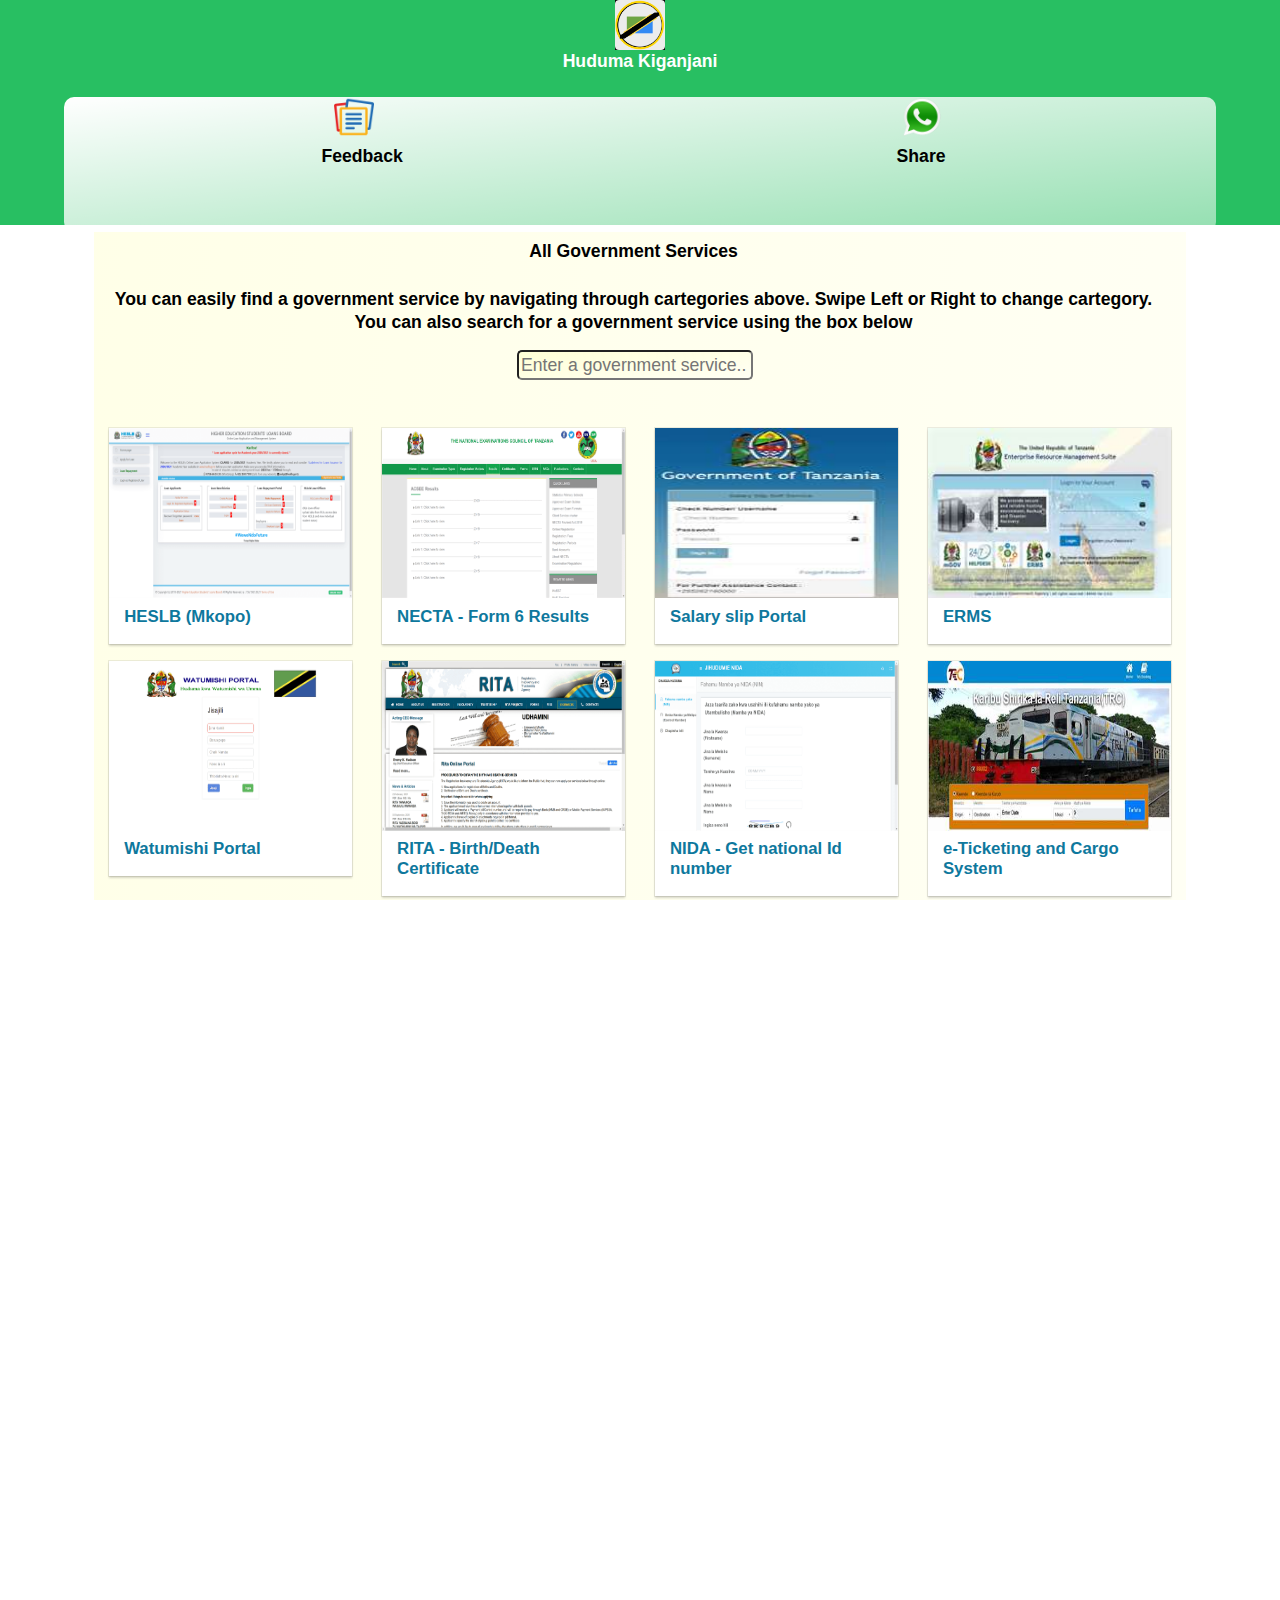
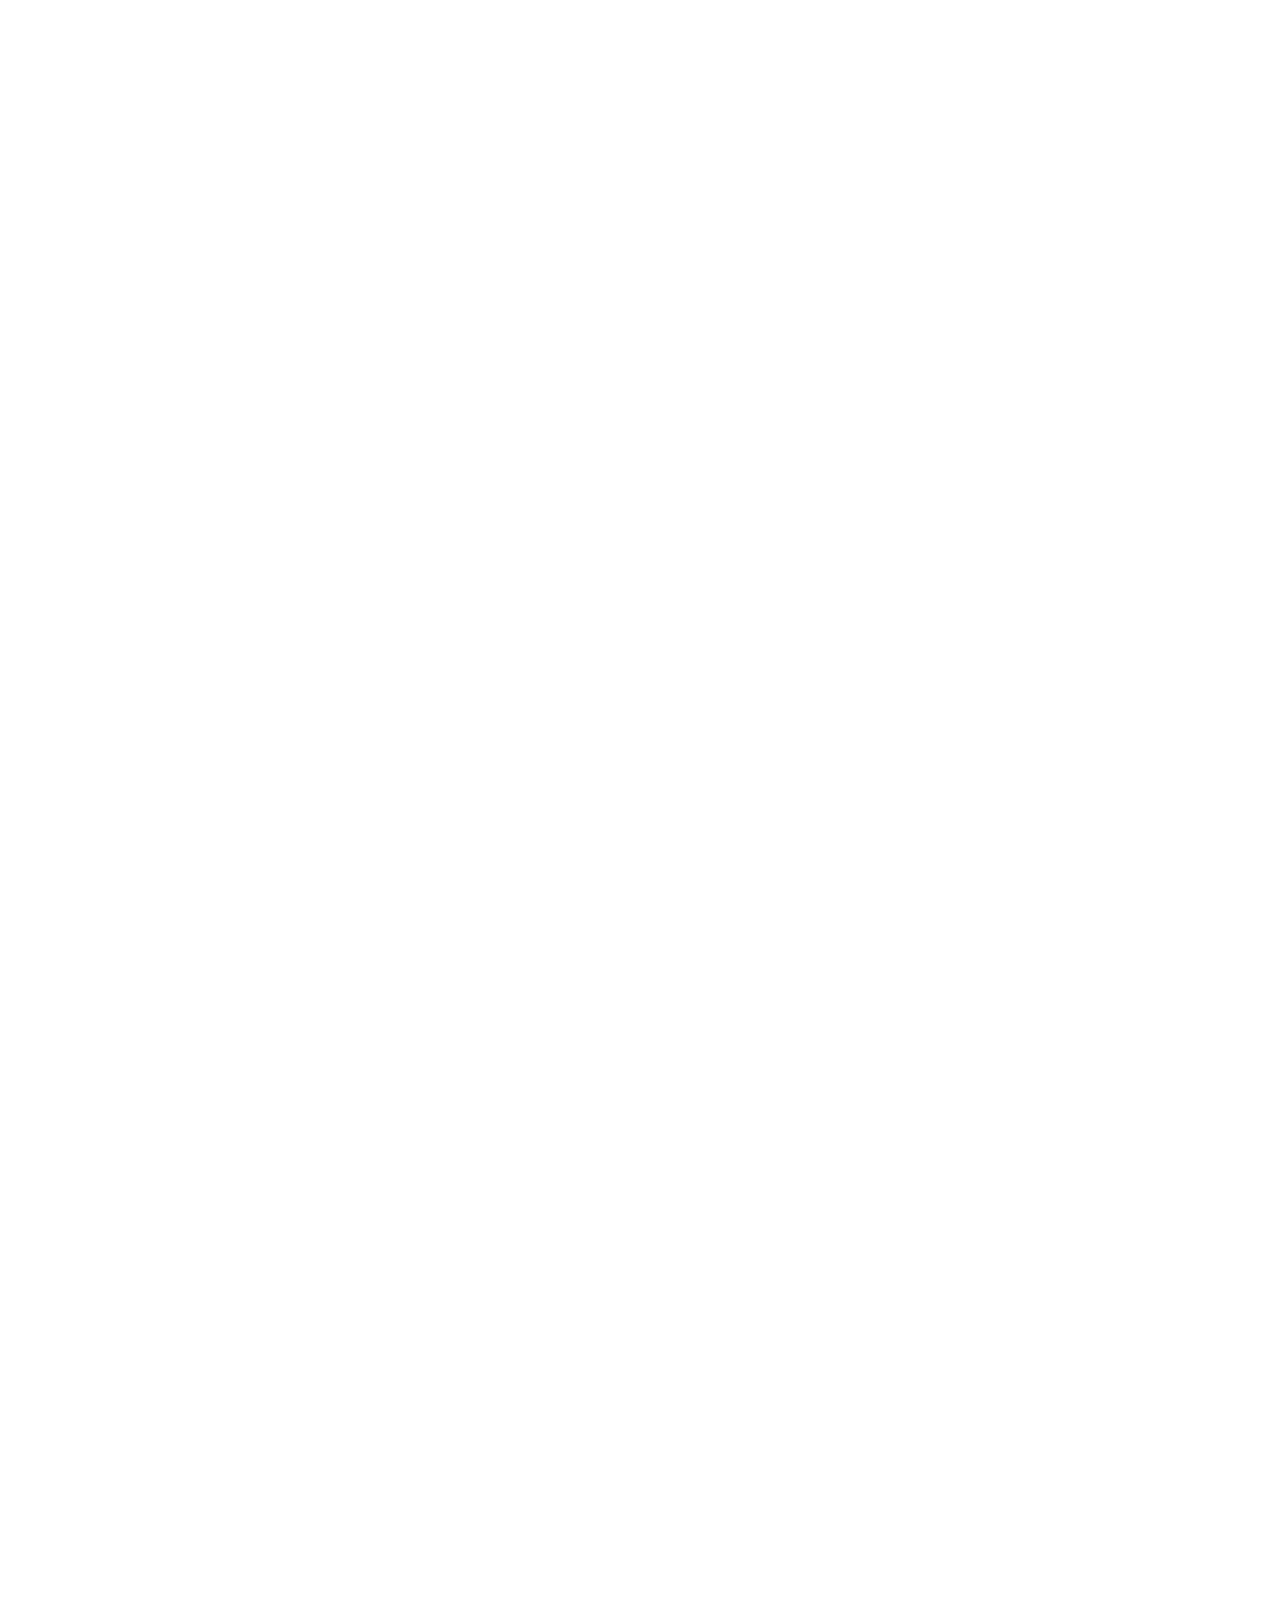
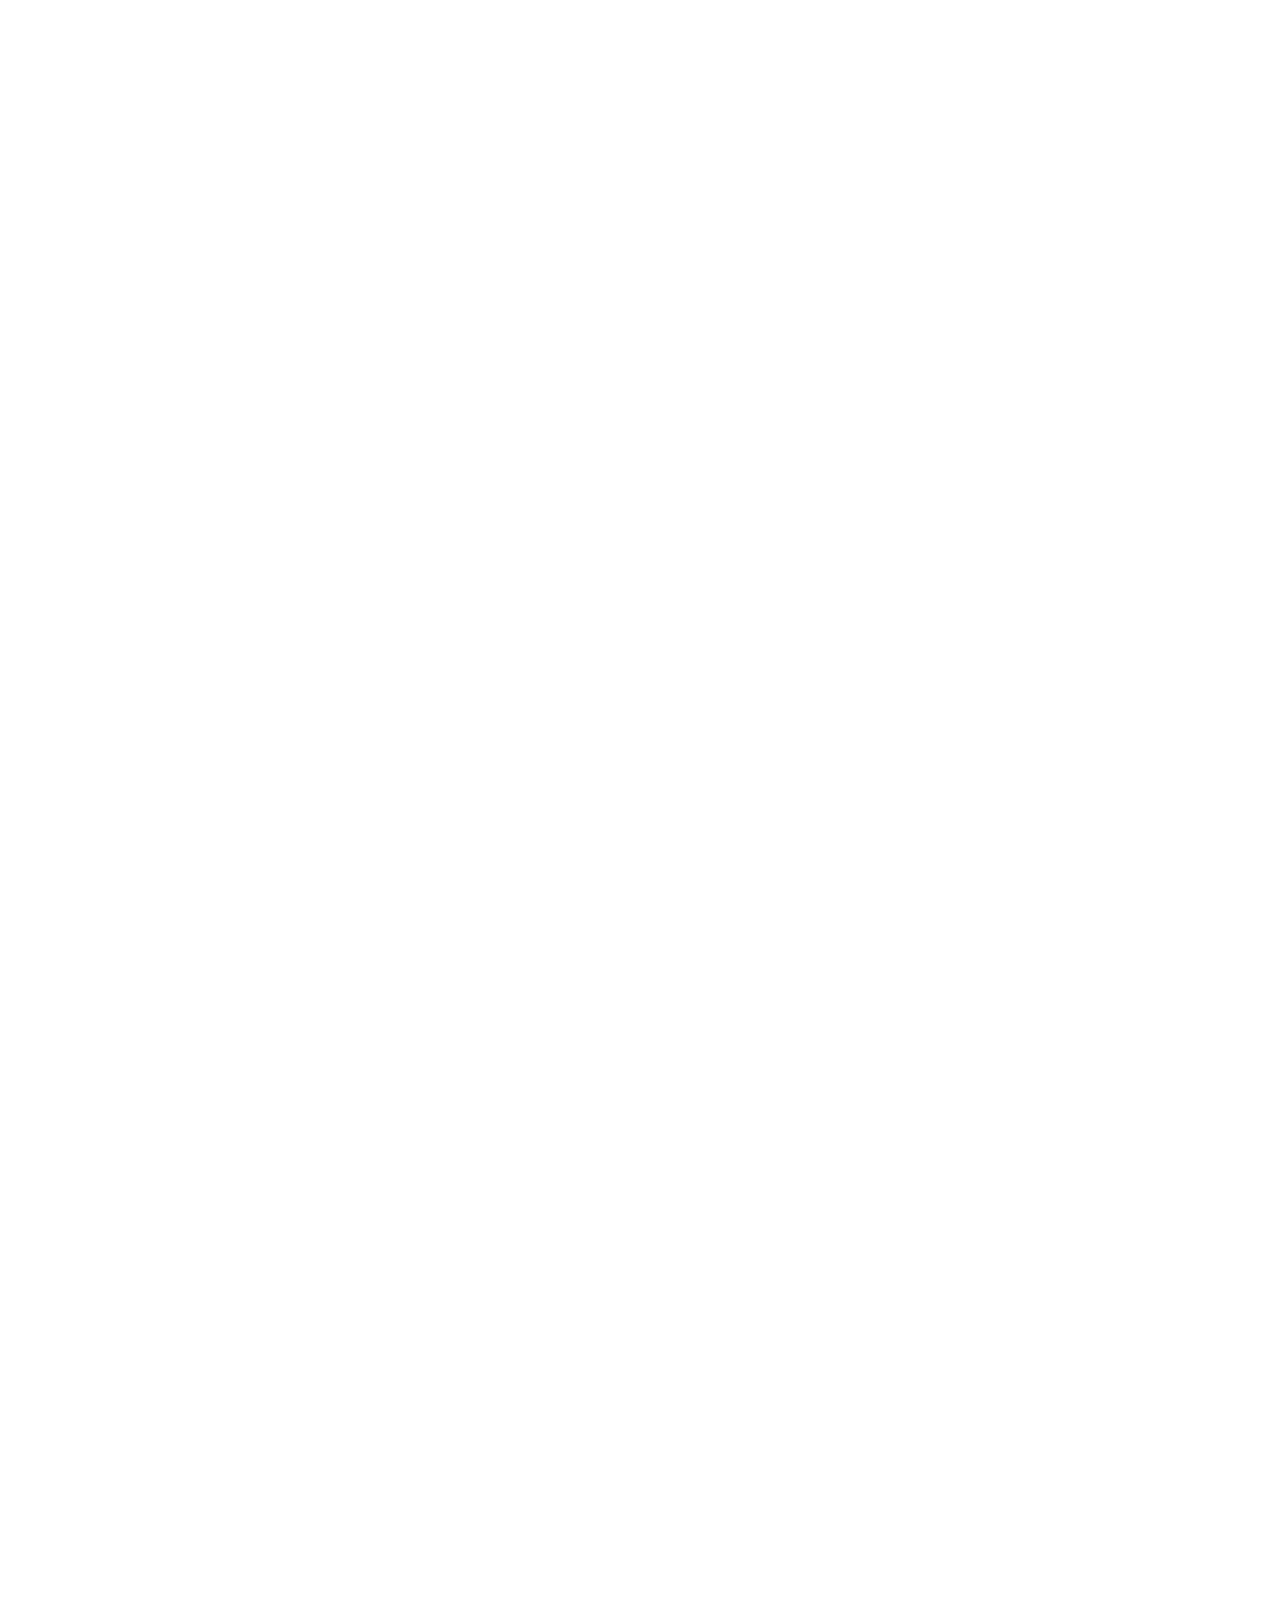
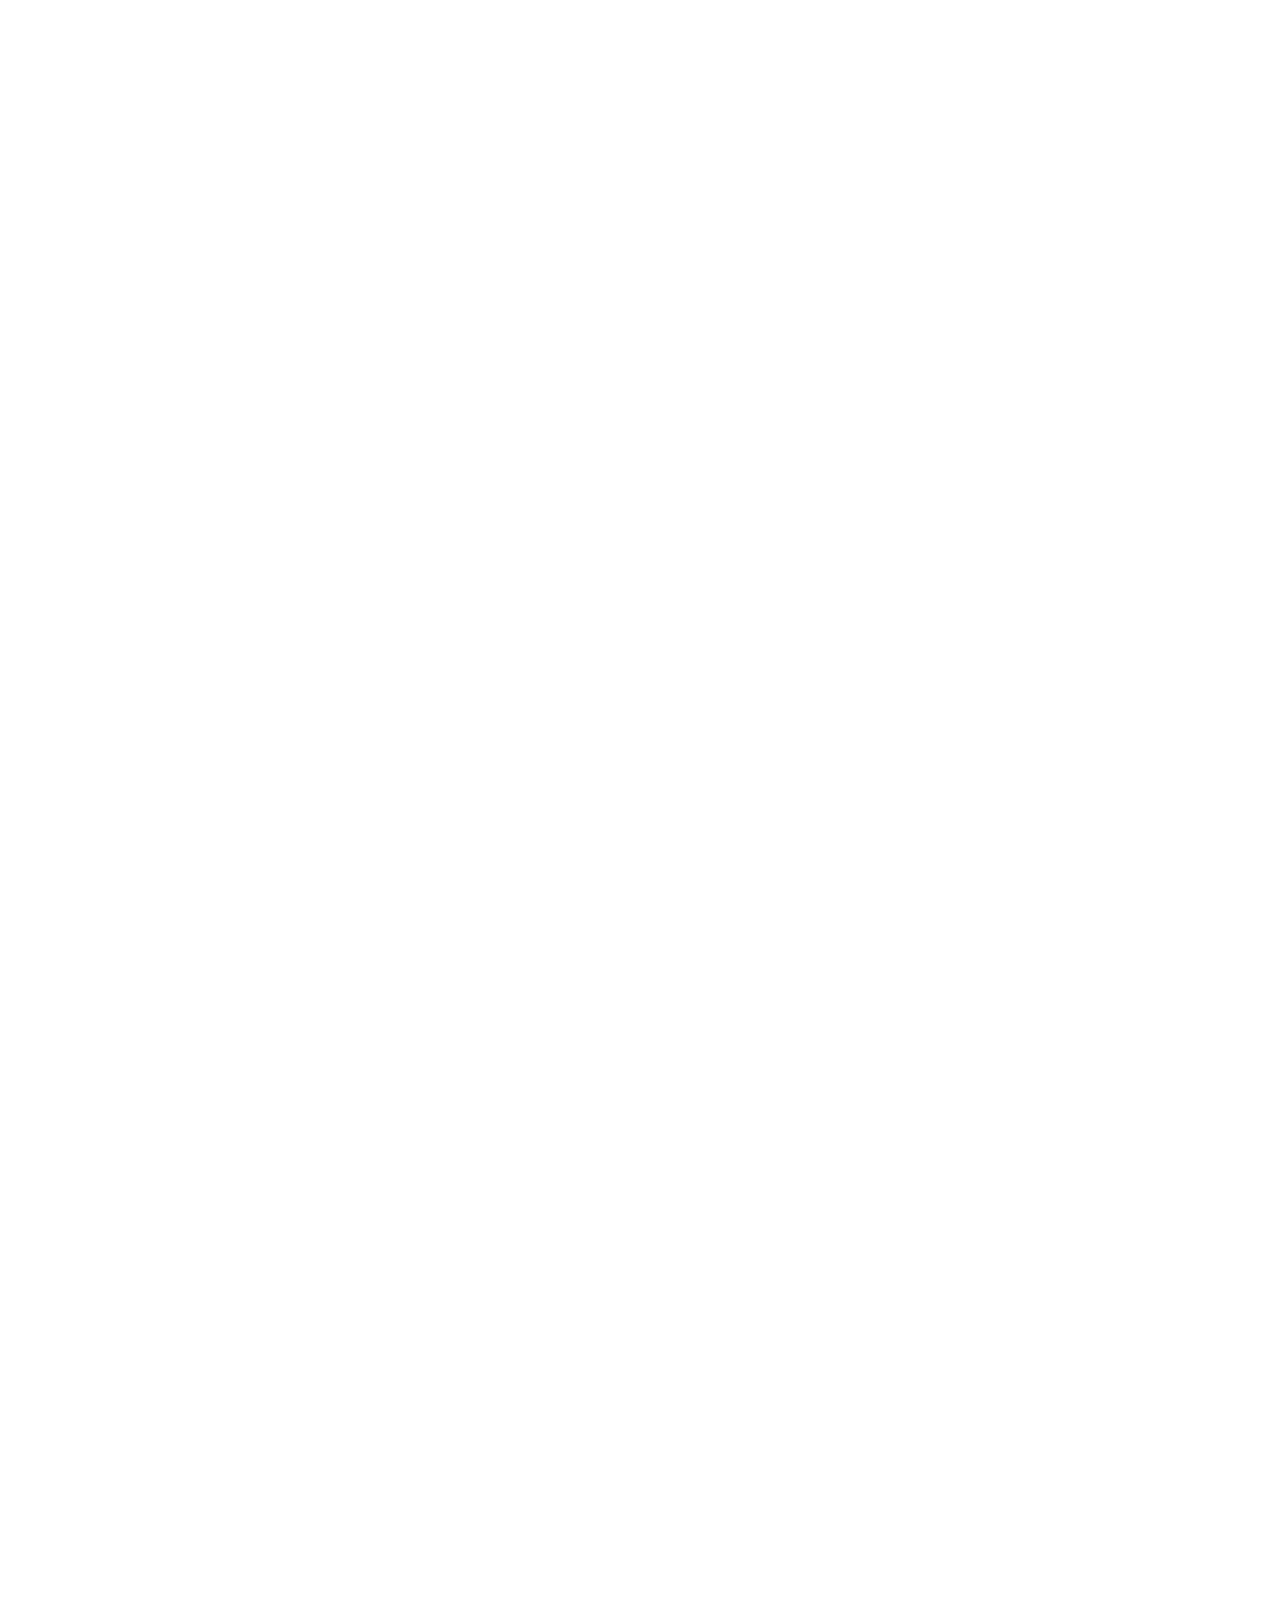
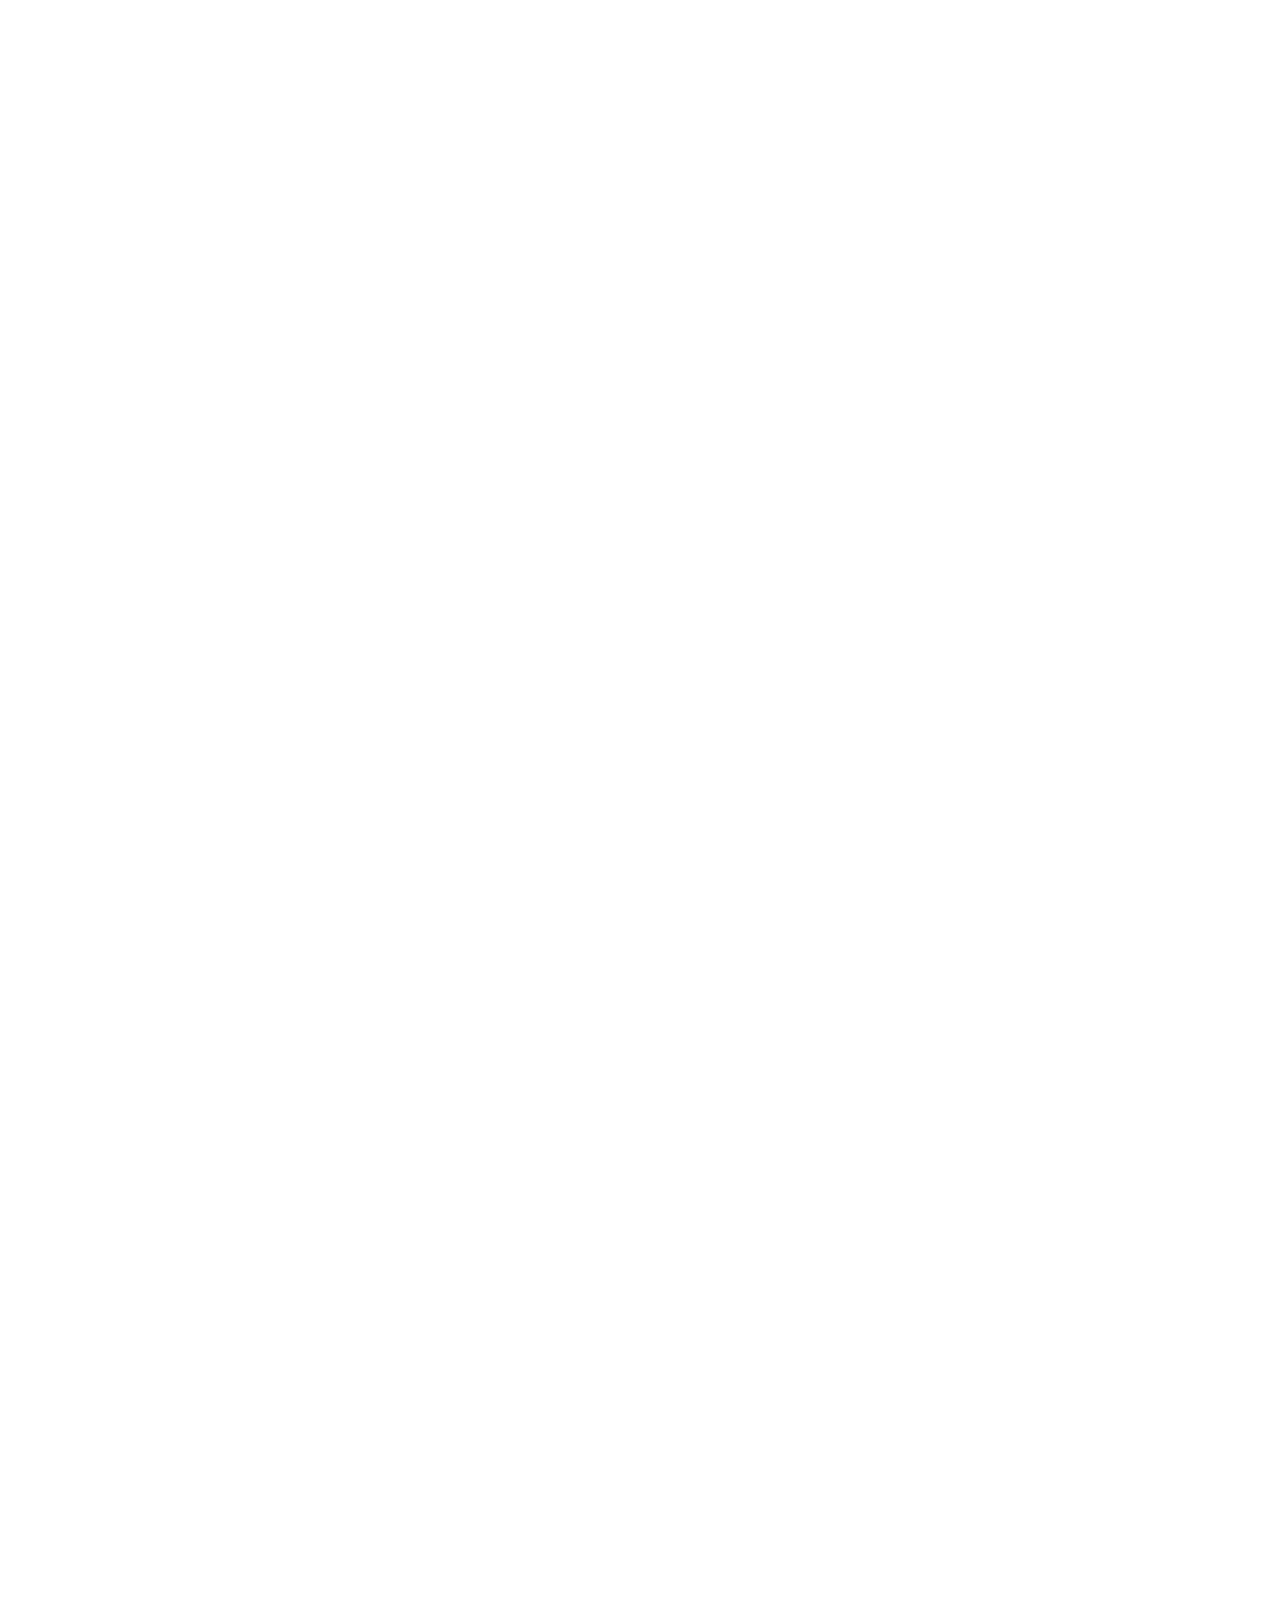
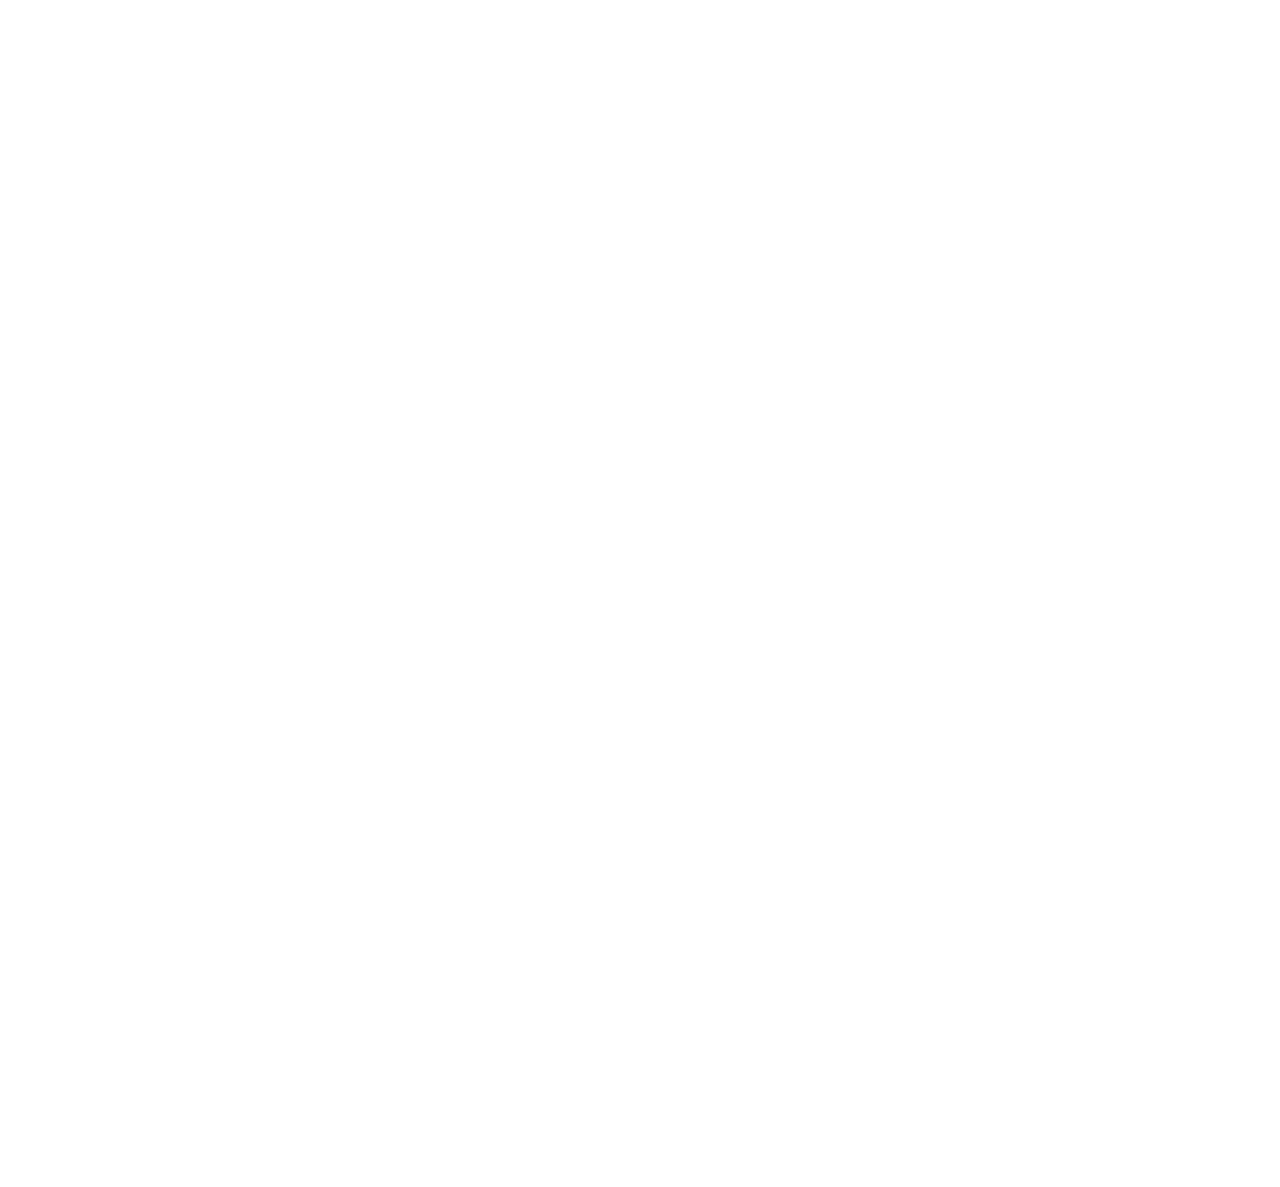
==== commit 9a8b7596: "Update index.html" ====
--- a/index.html
+++ b/index.html
@@ -2,11 +2,6 @@
 <html lang="en">
 
 <head>
-<<<<<<< HEAD
-
-=======
->>>>>>> c1a9da3f35c753b213730d817fc3e89e998d5ac8
-
 <meta property="og:url"                content="https://snaville.github.io/Serikali-Kiganjani" />
 <meta property="og:type"               content="app" />
 <meta property="og:title"              content="Huduma Kiganjani" />
@@ -129,7 +124,7 @@
         display:block;
 
     }
-     
+      
     
   
     .page-content{
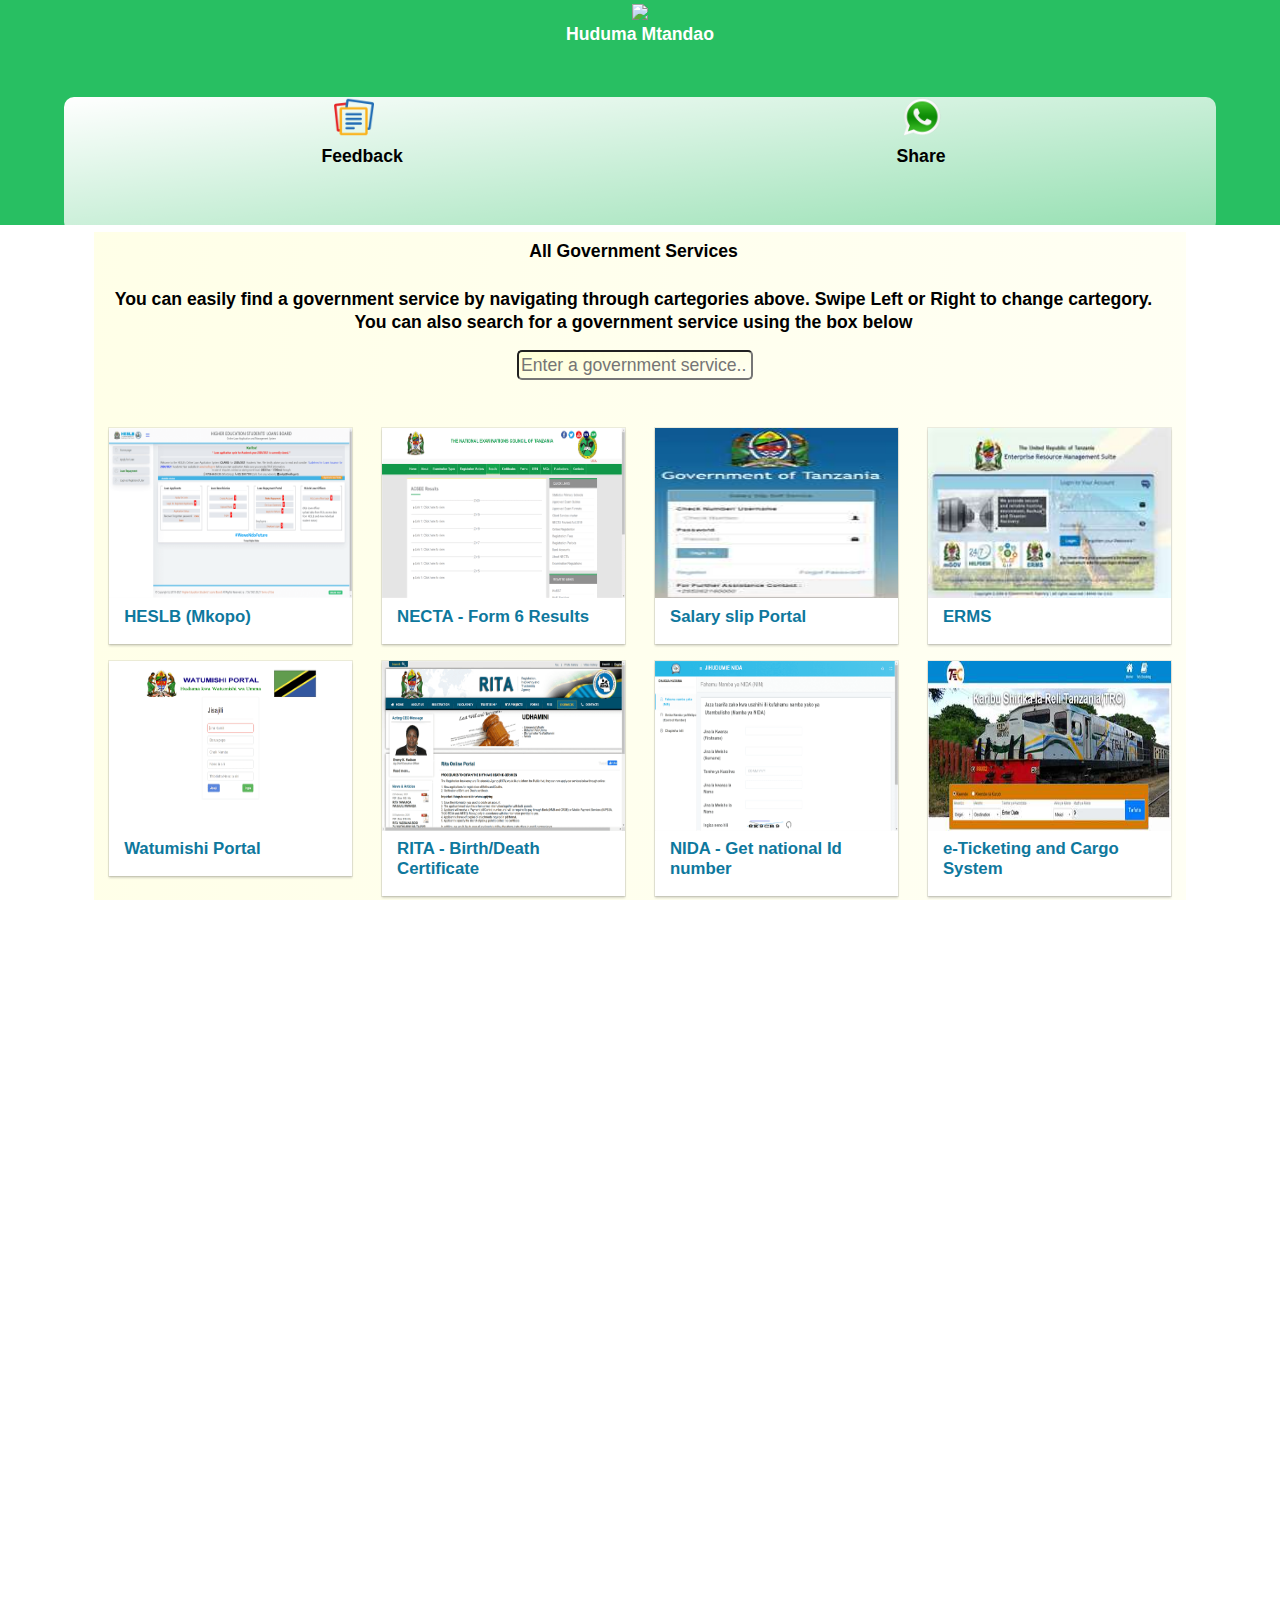
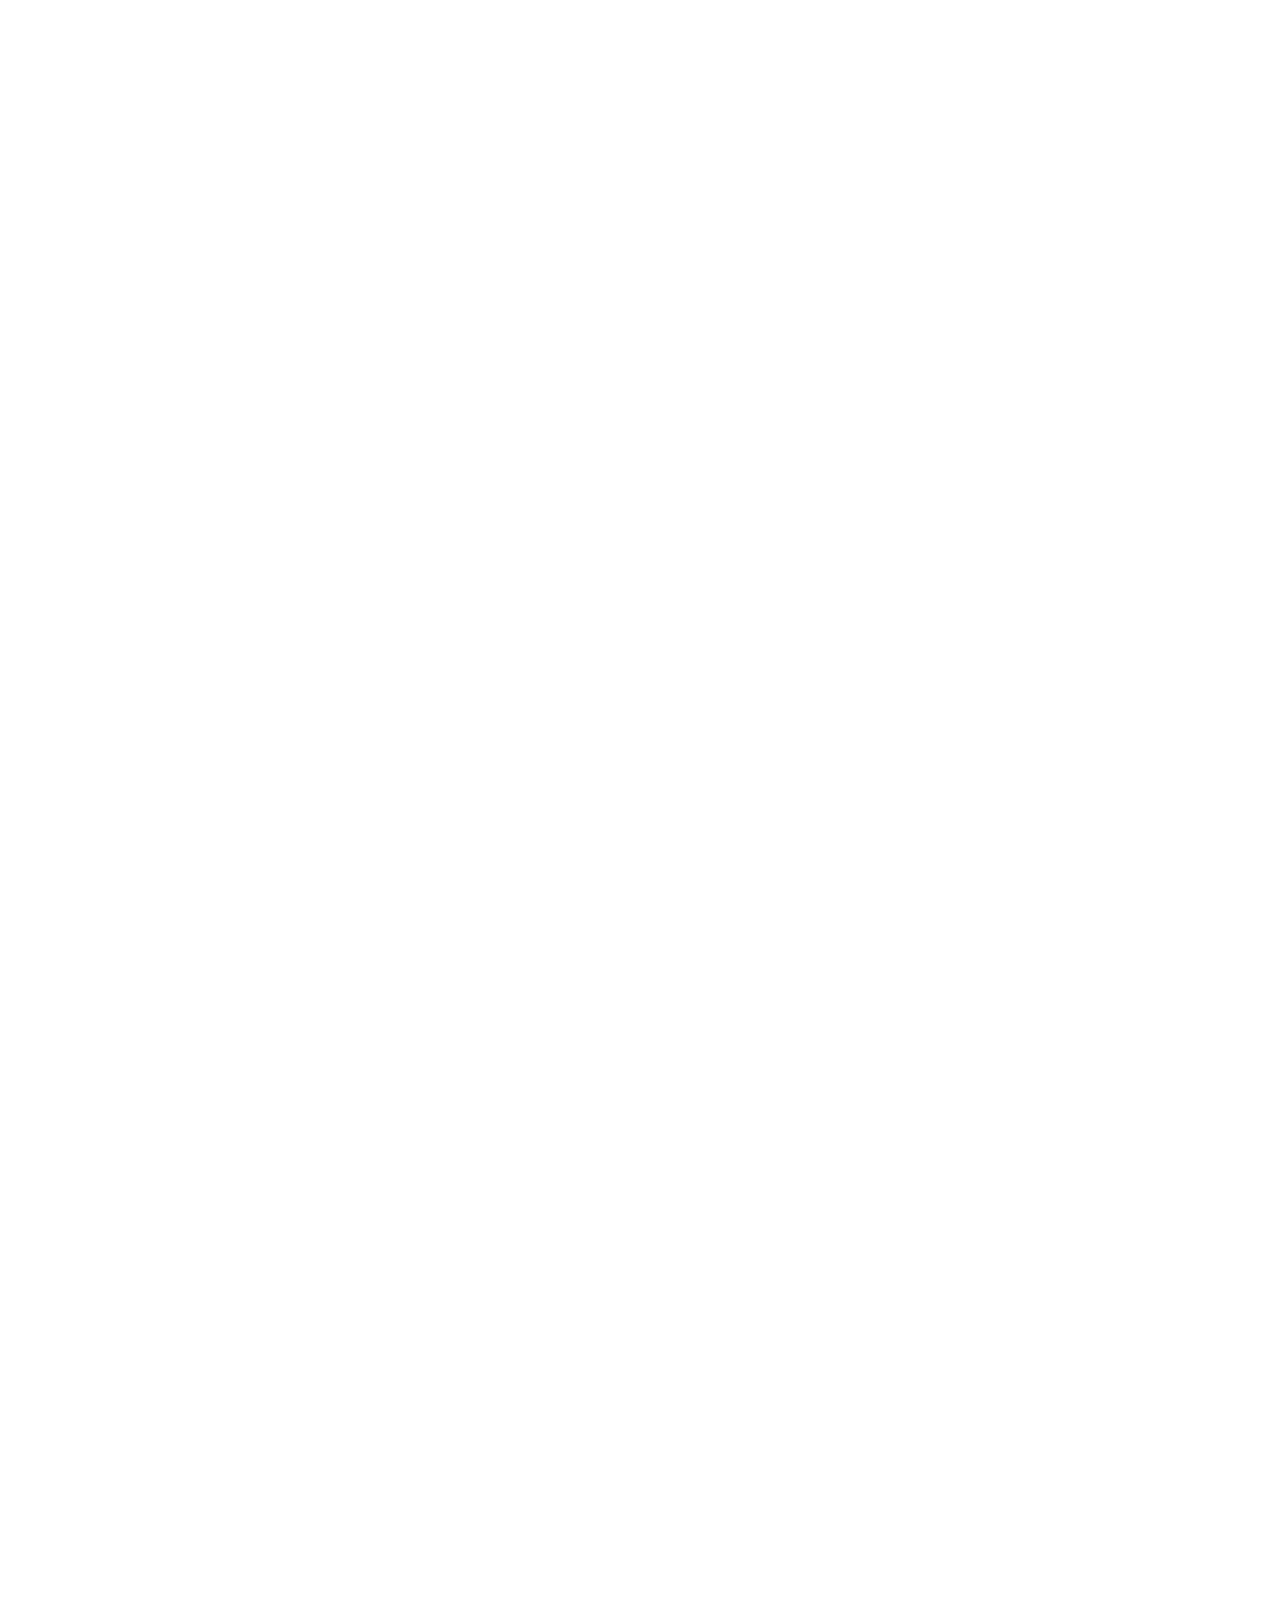
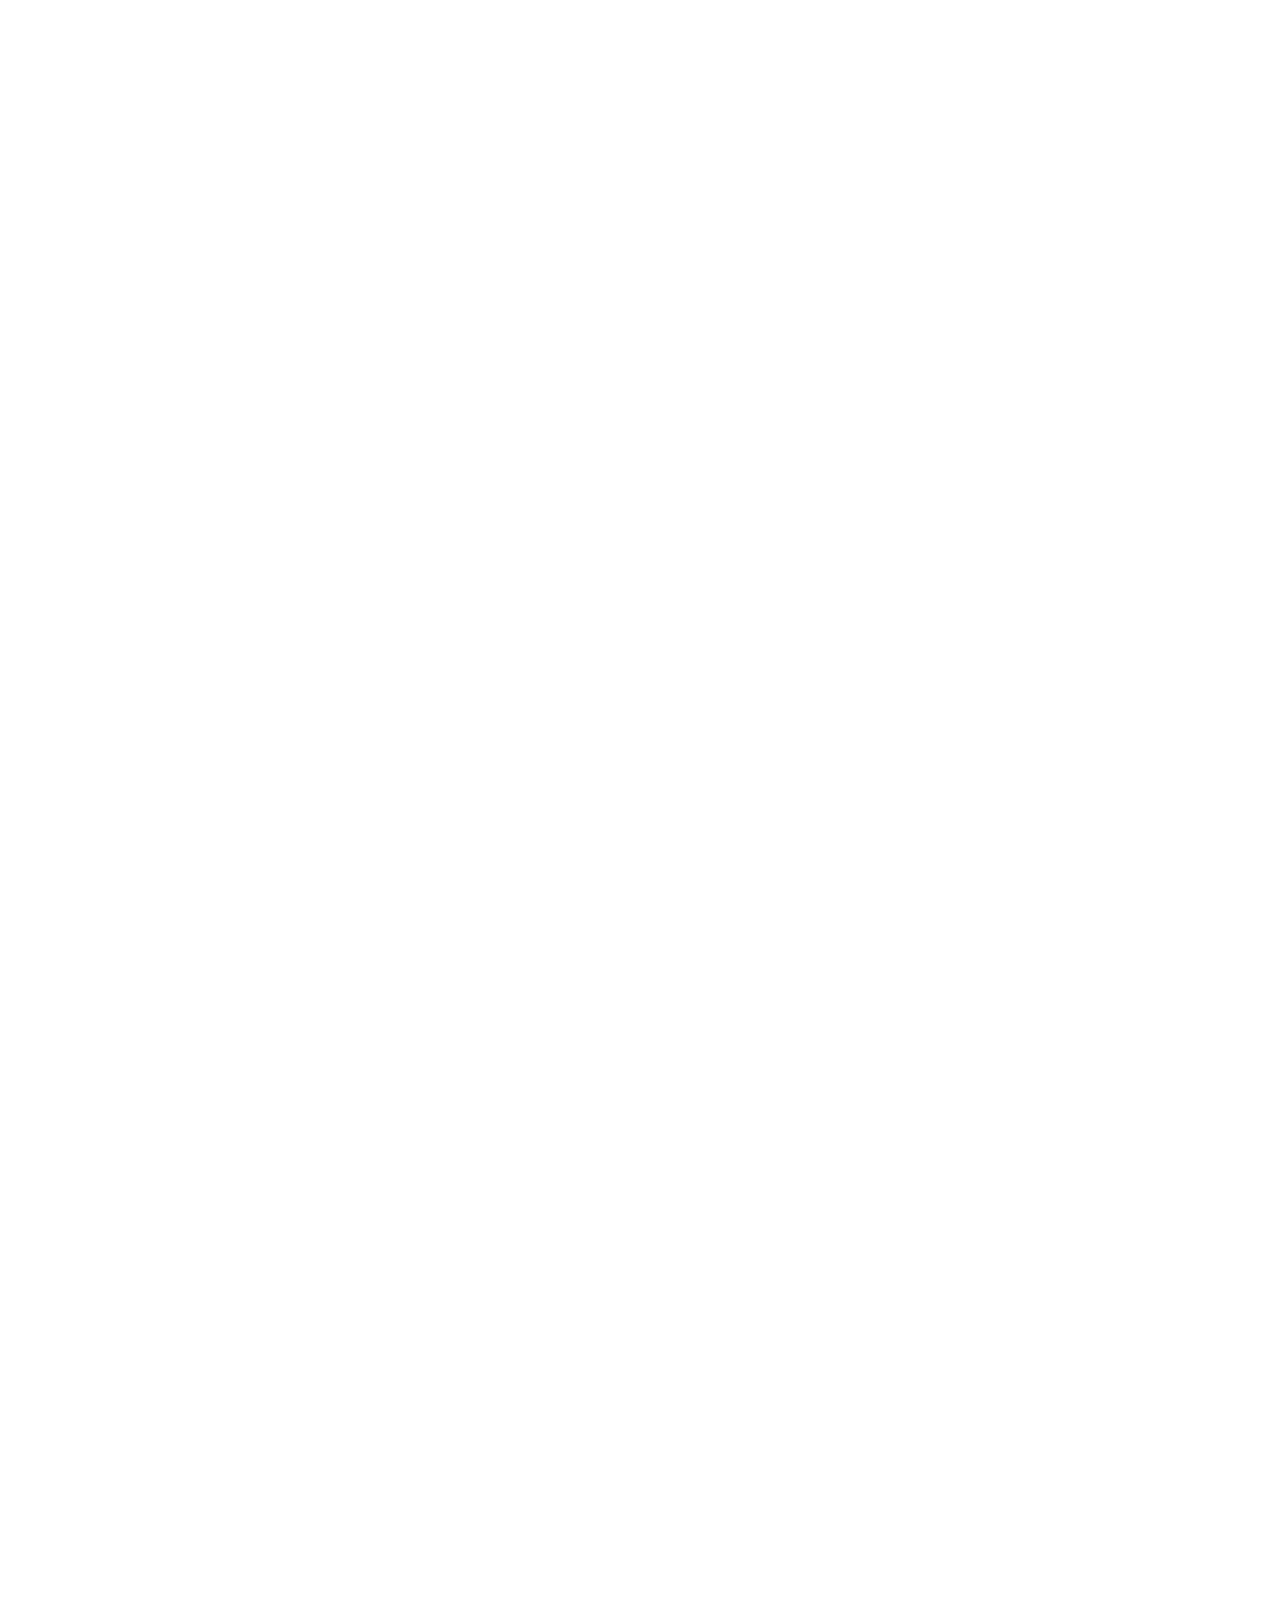
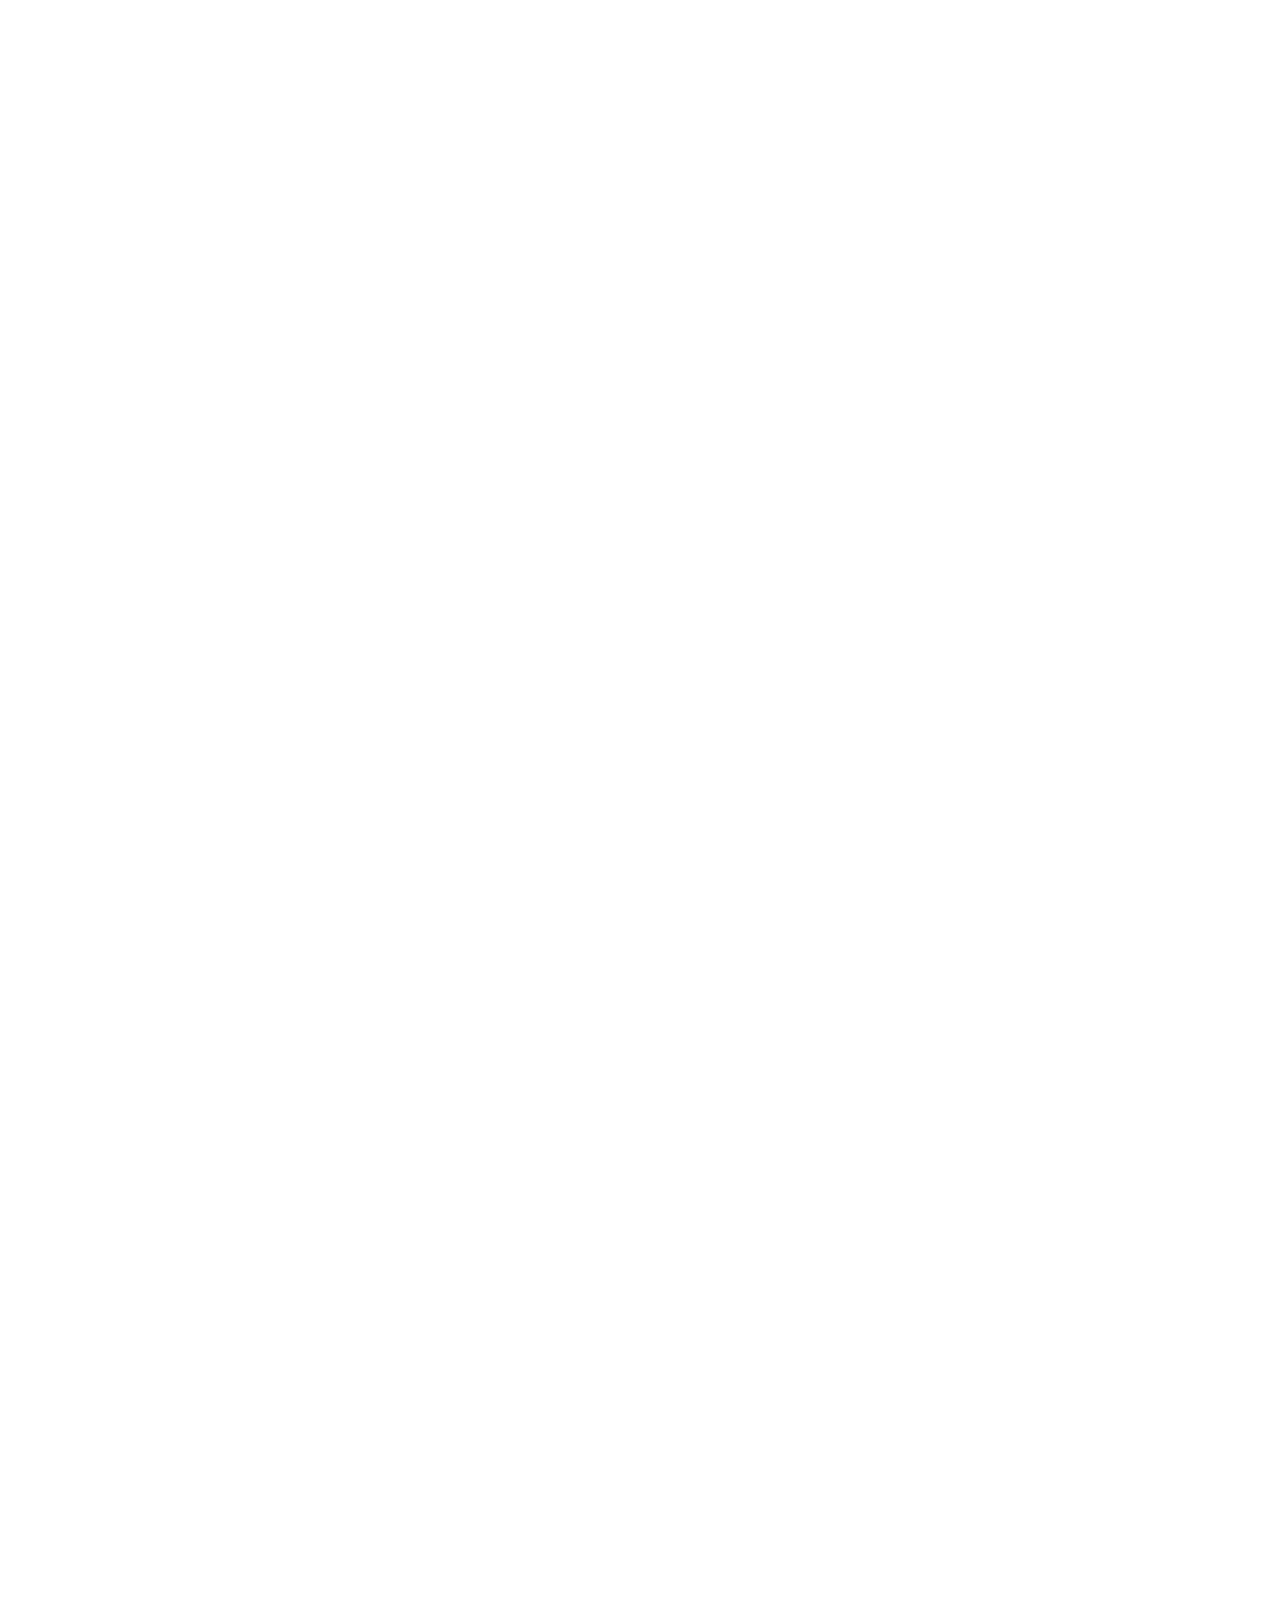
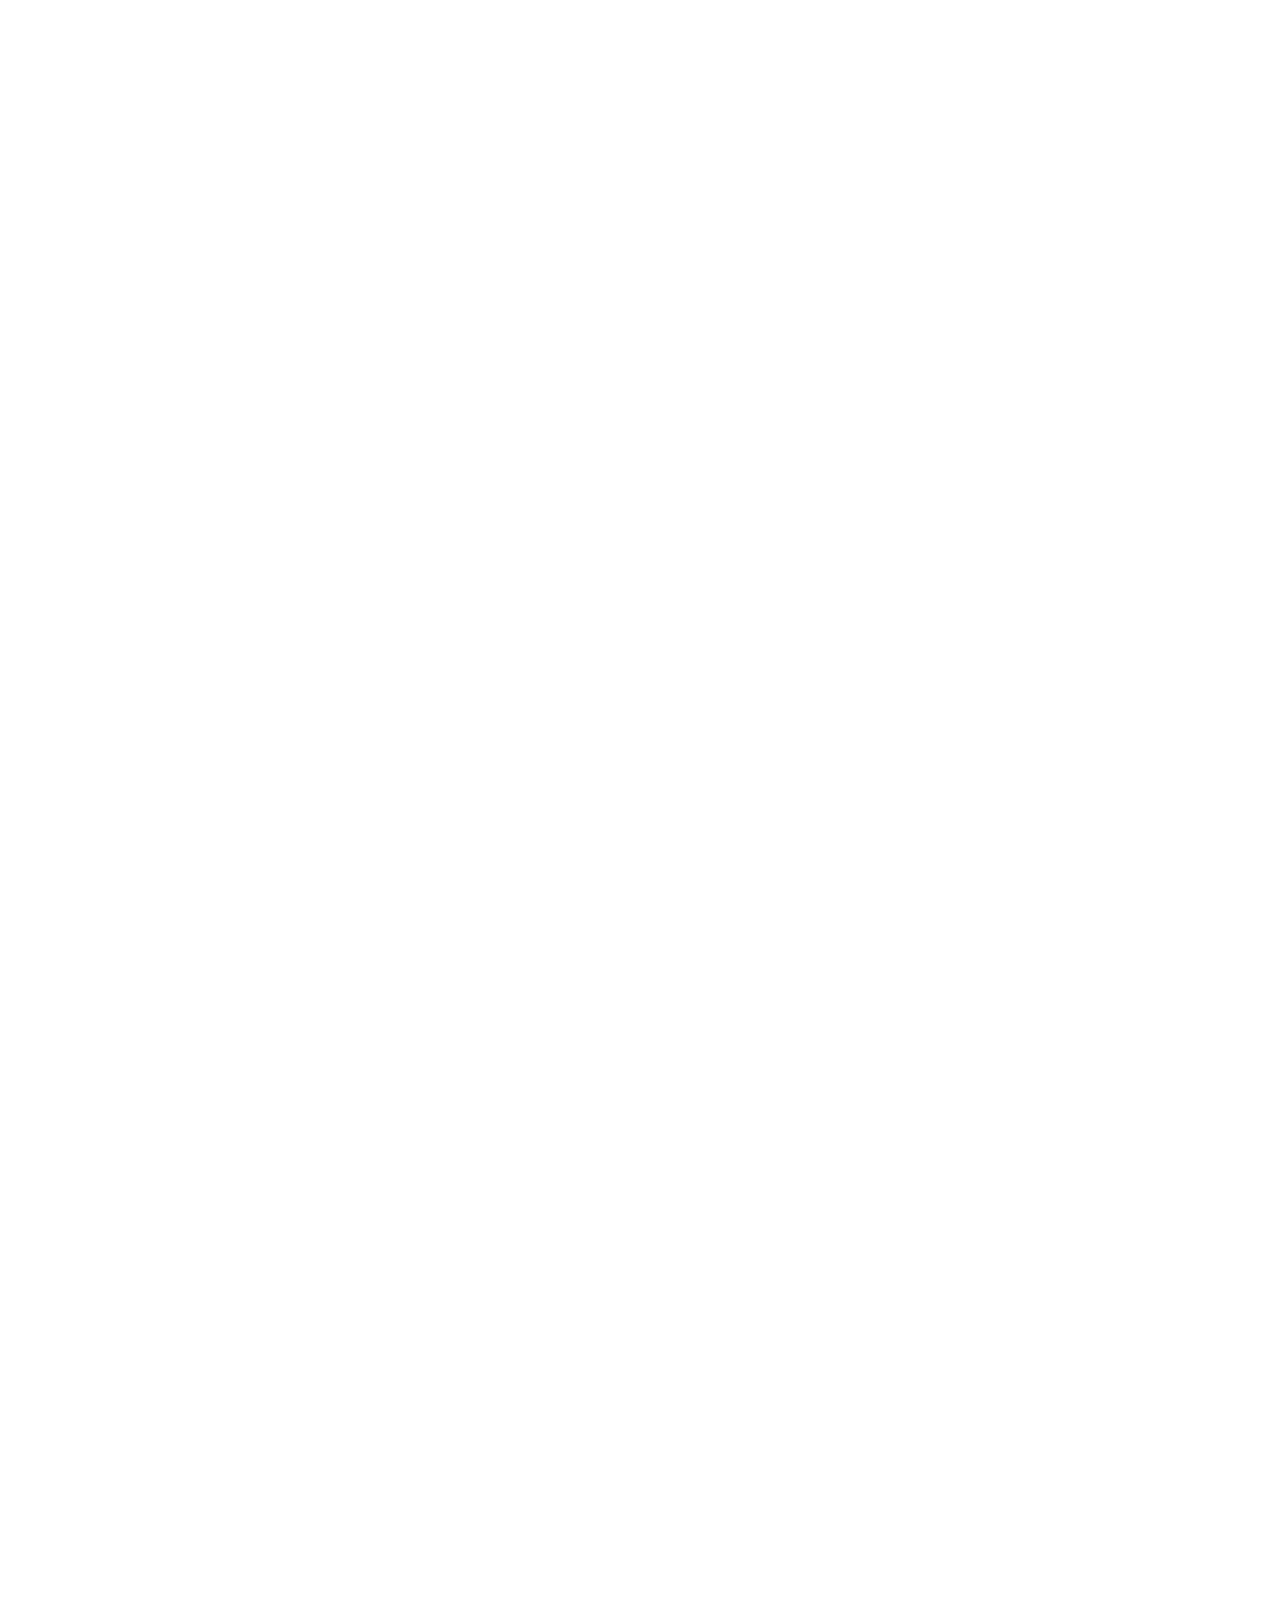
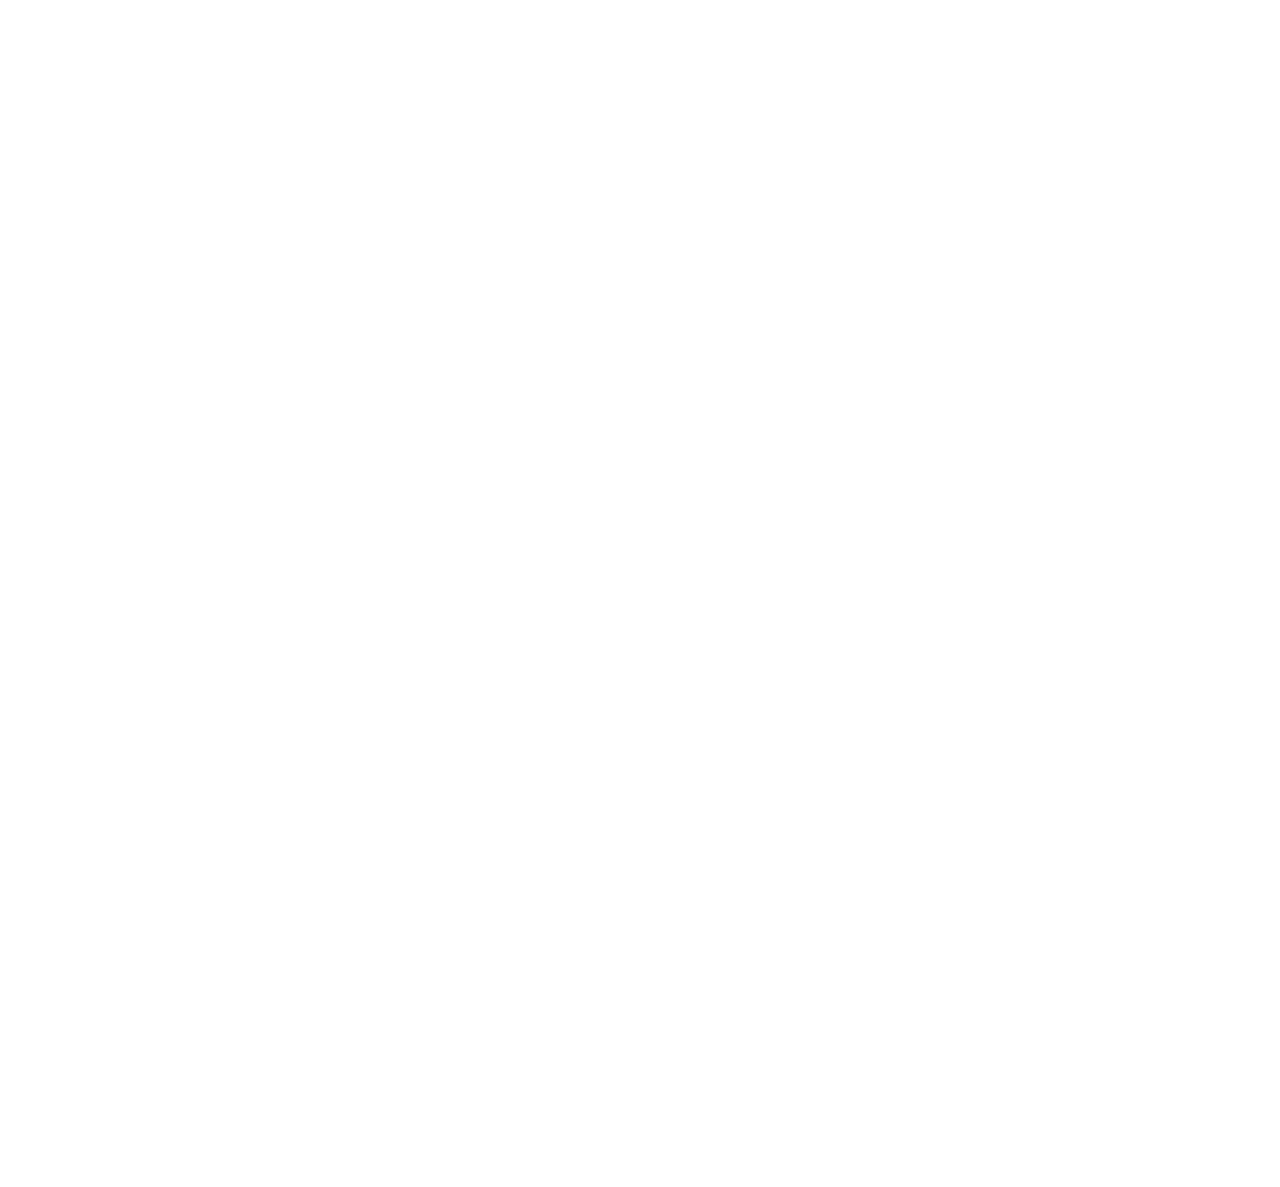
==== commit cc3120bc: "Update index.html" ====
--- a/index.html
+++ b/index.html
@@ -2,9 +2,10 @@
 <html lang="en">
 
 <head>
+
 <meta property="og:url"                content="https://snaville.github.io/Serikali-Kiganjani" />
 <meta property="og:type"               content="app" />
-<meta property="og:title"              content="Huduma Kiganjani" />
+<meta property="og:title"              content="Huduma Mtandao" />
 <meta property="og:description"        content="Mifumo ya serikali zaidi ya 130 ndani ya app moja!" />
 <meta property="og:image"              content="https://snaville.github.io/Serikali-Kiganjani/assets/logo.png" />
 
@@ -13,14 +14,13 @@
     <meta name="description" column="">
     <meta name="author" column="">
     <link rel="stylesheet" href="https://maxcdn.bootstrapcdn.com/bootstrap/3.3.6/css/bootstrap.min.css">
-
   </head>
     <link rel="stylesheet" href="./assets/carousel.min.css">
 
     <link rel="stylesheet" href="./assets/carousel.min.css">
 
     <link rel="stylesheet" href="./assets/master.min.css">
-    <title>Huduma Kiganjani</title>
+    <title>Huduma Mtandao</title>
 
 
 </head>
@@ -43,7 +43,7 @@
         <div class="modal-footer">
         <center> 
 
-		<button type="button" class="btn btn-success" data-dismiss="modal" id="btnOK" onclick="window.location.href='whatsapp://send?text=Pata huduma za serikali zaidi ya 130+ kama vile Kupata cheti cha kuzaliwa, kupata namba ya nida, kutuma maombi ya mkopo wa elimnu ya juu, kutuma maombi ya chuo TCU, kutengeneza tin number, kuhakiki bima ya chombo chako cha moto, kutazama traffic fine, kutengeneza loss report pamoja na huduma nyingine nyingi!%0APakua sasa app ya *Huduma Kiganjani* uweze kufurahia huduma hizi bure:%0A%0Ahttps://play.google.com/store/apps/details?id=com.huduma.kiganjani %0A %0AZifuatazo ni baadhi tu ya huduma unazoweza kupata kupitia app ya Huduma Kiganjani: %0A=> Cheti cha kuzaliwa au kufa %0A=> Kuomba kazi serikalini %0A=> Kupata namba yako ya kitambulisho kupitia mtandao %0A=> Kuomba Visa, Passport au Resident Permit %0A=> Salary Slip Self Service %0A=> Sajili jina la Biashara, Kampuni, Kubadilisha Taarifa au Malipo BRELA %0A=> Kuomba bili ya maji kupitia mtandao %0A=> Kuomba kuunganishwiwa maji kupitia mtandao %0A=> Nacte registration for Private Candidate %0A=> Kulipoti mali iliopotea(Loss Report) %0A=> Kutazama traffic fine %0A=> Kutazama matokeo yote kuanzia darasa la nne, mpaka kidato cha sita pamoja na ualimu %0A=> Kureport gari/pikipiki/bajaj ilioibiwa %0A=> Pata bili yako ya umeme kupitia mtandao %0A=> Kutazama simu yako kama ni orijino kupitia imei namba %0A=> Uthibitishaji wa Bima ya Magari %0A=> TRA Used Motor Vehicle Valuation System %0A=> Online TIN registration %0A=> Kata tiketi ya treni kupitia mtandao %0AKuwa mzalendo, sambaza ujumbe huu kwa watanzania wote!%0A%0Ahttps://play.google.com/store/apps/details?id=com.huduma.kiganjani'">Endelea</button>
+		<button type="button" class="btn btn-success" data-dismiss="modal" id="btnOK" onclick="window.location.href='whatsapp://send?text=Pata huduma za serikali zaidi ya 130+ kama vile Kupata cheti cha kuzaliwa, kupata namba ya nida, kutuma maombi ya mkopo wa elimnu ya juu, kutuma maombi ya chuo TCU, kutengeneza tin number, kuhakiki bima ya chombo chako cha moto, kutazama traffic fine, kutengeneza loss report pamoja na huduma nyingine nyingi!%0APakua sasa app ya *Huduma Mtandao* uweze kufurahia huduma hizi bure:%0A%0Ahttps://play.google.com/store/apps/details?id=com.swahilipro.hudumamtandao %0A %0AZifuatazo ni baadhi tu ya huduma unazoweza kupata kupitia app ya Huduma Mtandao: %0A=> Cheti cha kuzaliwa au kufa %0A=> Kuomba kazi serikalini %0A=> Kupata namba yako ya kitambulisho kupitia mtandao %0A=> Kuomba Visa, Passport au Resident Permit %0A=> Salary Slip Self Service %0A=> Sajili jina la Biashara, Kampuni, Kubadilisha Taarifa au Malipo BRELA %0A=> Kuomba bili ya maji kupitia mtandao %0A=> Kuomba kuunganishwiwa maji kupitia mtandao %0A=> Nacte registration for Private Candidate %0A=> Kulipoti mali iliopotea(Loss Report) %0A=> Kutazama traffic fine %0A=> Kutazama matokeo yote kuanzia darasa la nne, mpaka kidato cha sita pamoja na ualimu %0A=> Kureport gari/pikipiki/bajaj ilioibiwa %0A=> Pata bili yako ya umeme kupitia mtandao %0A=> Kutazama simu yako kama ni orijino kupitia imei namba %0A=> Uthibitishaji wa Bima ya Magari %0A=> TRA Used Motor Vehicle Valuation System %0A=> Online TIN registration %0A=> Kata tiketi ya treni kupitia mtandao %0AKuwa mzalendo, sambaza ujumbe huu kwa watanzania wote!%0A%0Ahttps://play.google.com/store/apps/details?id=com.swahilipro.hudumamtandao'">Endelea</button>
 		
 		-->
 
@@ -164,7 +164,7 @@
 
 
     <div class="green">
-        <center><img src="./assets/lo.jpeg" width="50px"><p class="logo">Huduma Kiganjani</p></center>
+        <center><img src="https://play-lh.googleusercontent.com/cbpMbuJNoNgoZQtfPx2j1l1LJjmgdztwJIsFhOPbUy3d-hD7M0njTOOZZuDe4cklluHF" width="50px"><p class="logo">Huduma Mtandao</p></center>
     </div>
 <div class="mini-glass">
     <div class="container">
@@ -179,10 +179,10 @@
     
     <div class="icons">
         <a href="whatsapp://send?text=Pata huduma za serikali zaidi ya 130+ kama vile Kupata cheti cha kuzaliwa, kupata namba ya nida, kutengeneza tin number, kuhakiki bima ya chombo chako cha moto, kutazama traffic fine pamoja na huduma nyingine nyingi!%0A
-Pakua sasa app ya *Huduma Kiganjani* uweze kufurahia huduma hizi bure:%0A
-https://play.google.com/store/apps/details?id=com.huduma.kiganjani  %0A %0A
-
-Zifuatazo ni baadhi tu ya huduma unazoweza kupata kupitia app ya Huduma Kiganjani: %0A
+Pakua sasa app ya *Huduma Mtandao* uweze kufurahia huduma hizi bure:%0A
+https://play.google.com/store/apps/details?id=com.swahilipro.hudumamtandao  %0A %0A
+
+Zifuatazo ni baadhi tu ya huduma unazoweza kupata kupitia app ya Huduma Mtandao: %0A
 => Cheti cha kuzaliwa au kufa %0A
 => Kuomba kazi serikalini %0A
 => Kupata namba yako ya kitambulisho kupitia mtandao %0A
